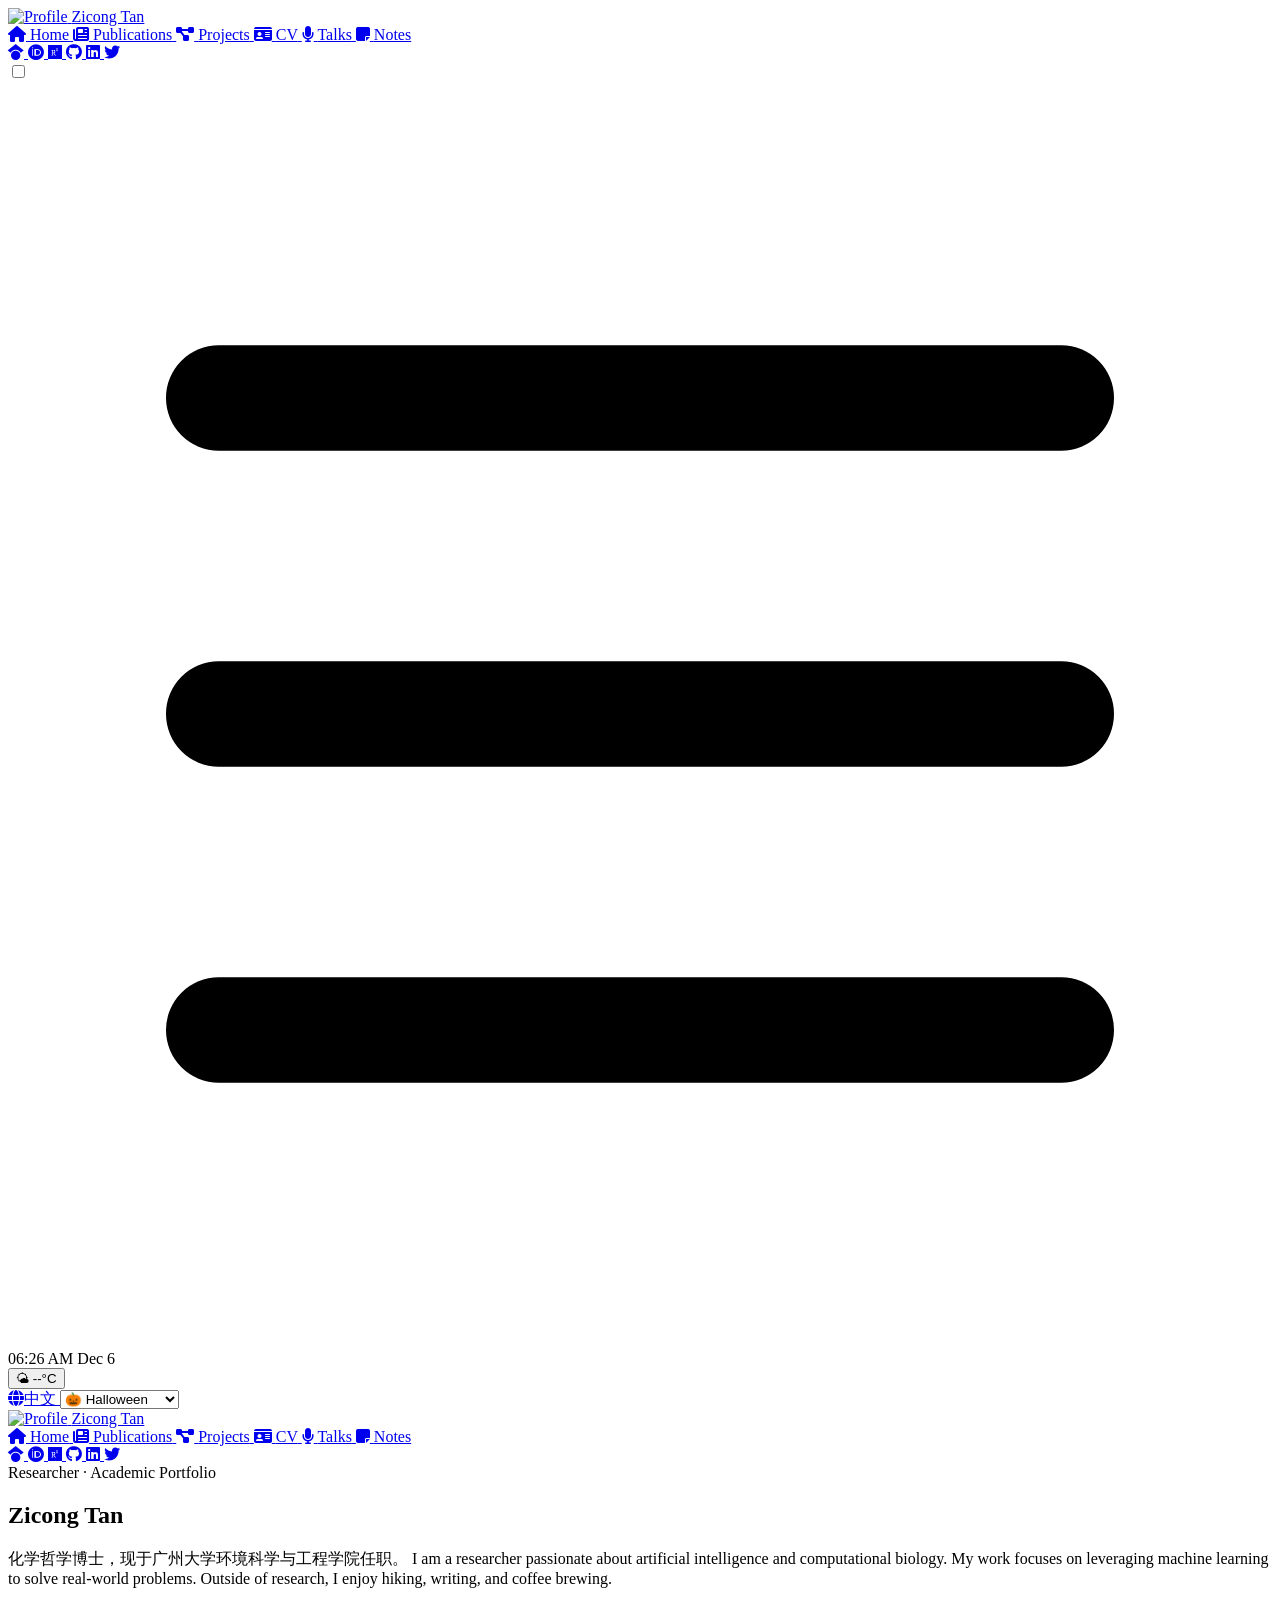
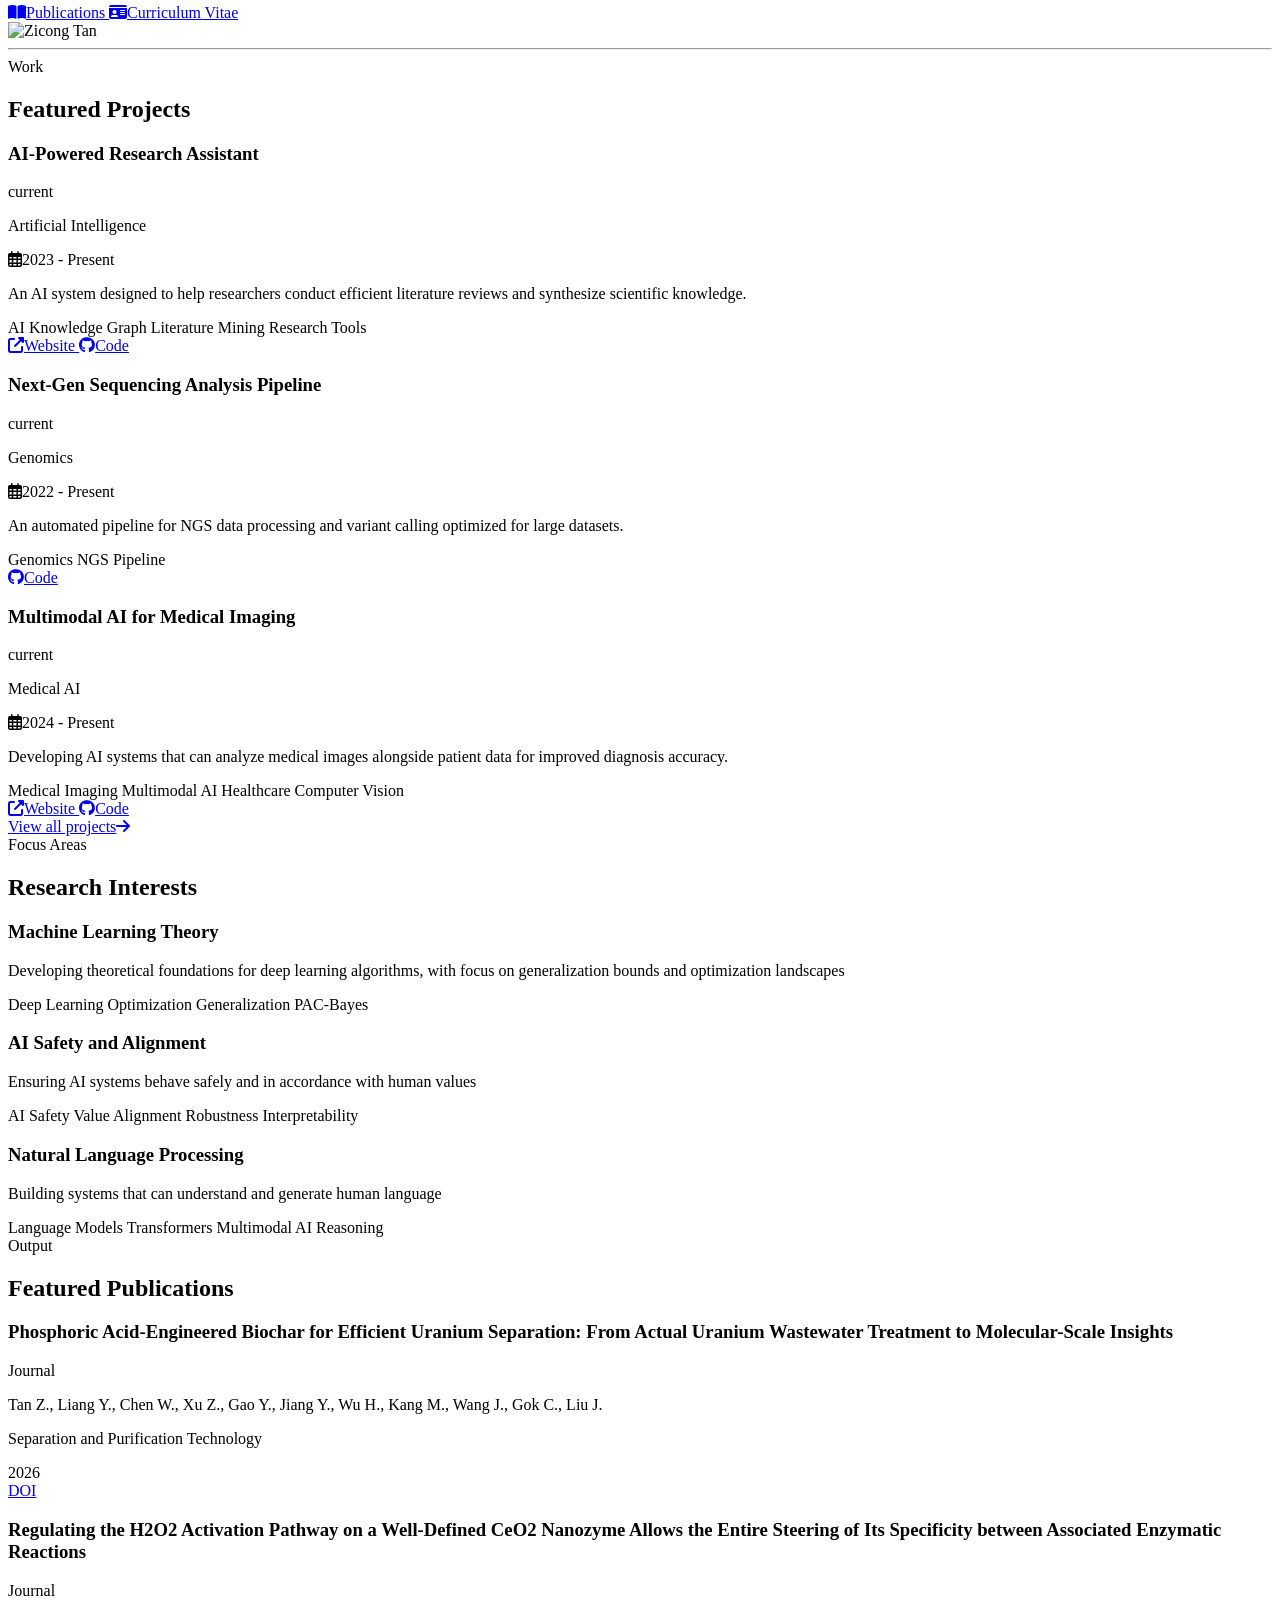
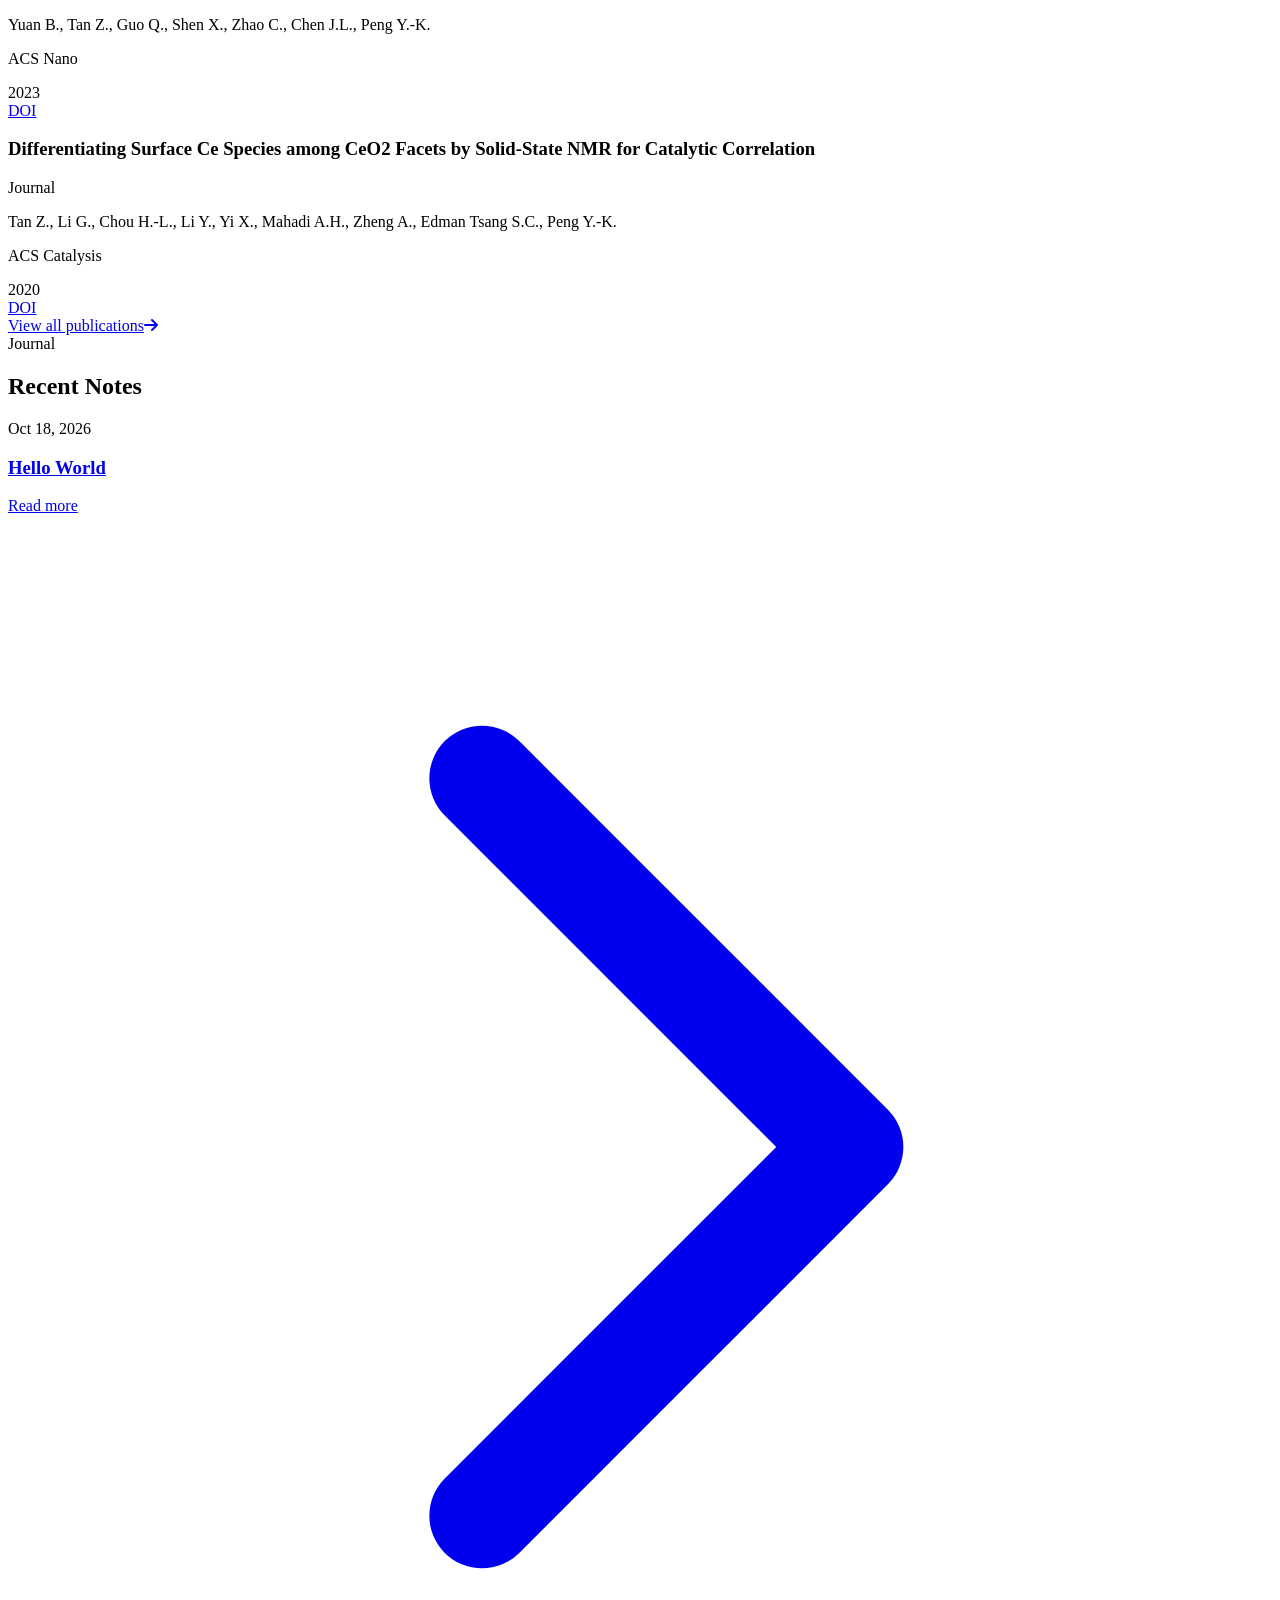
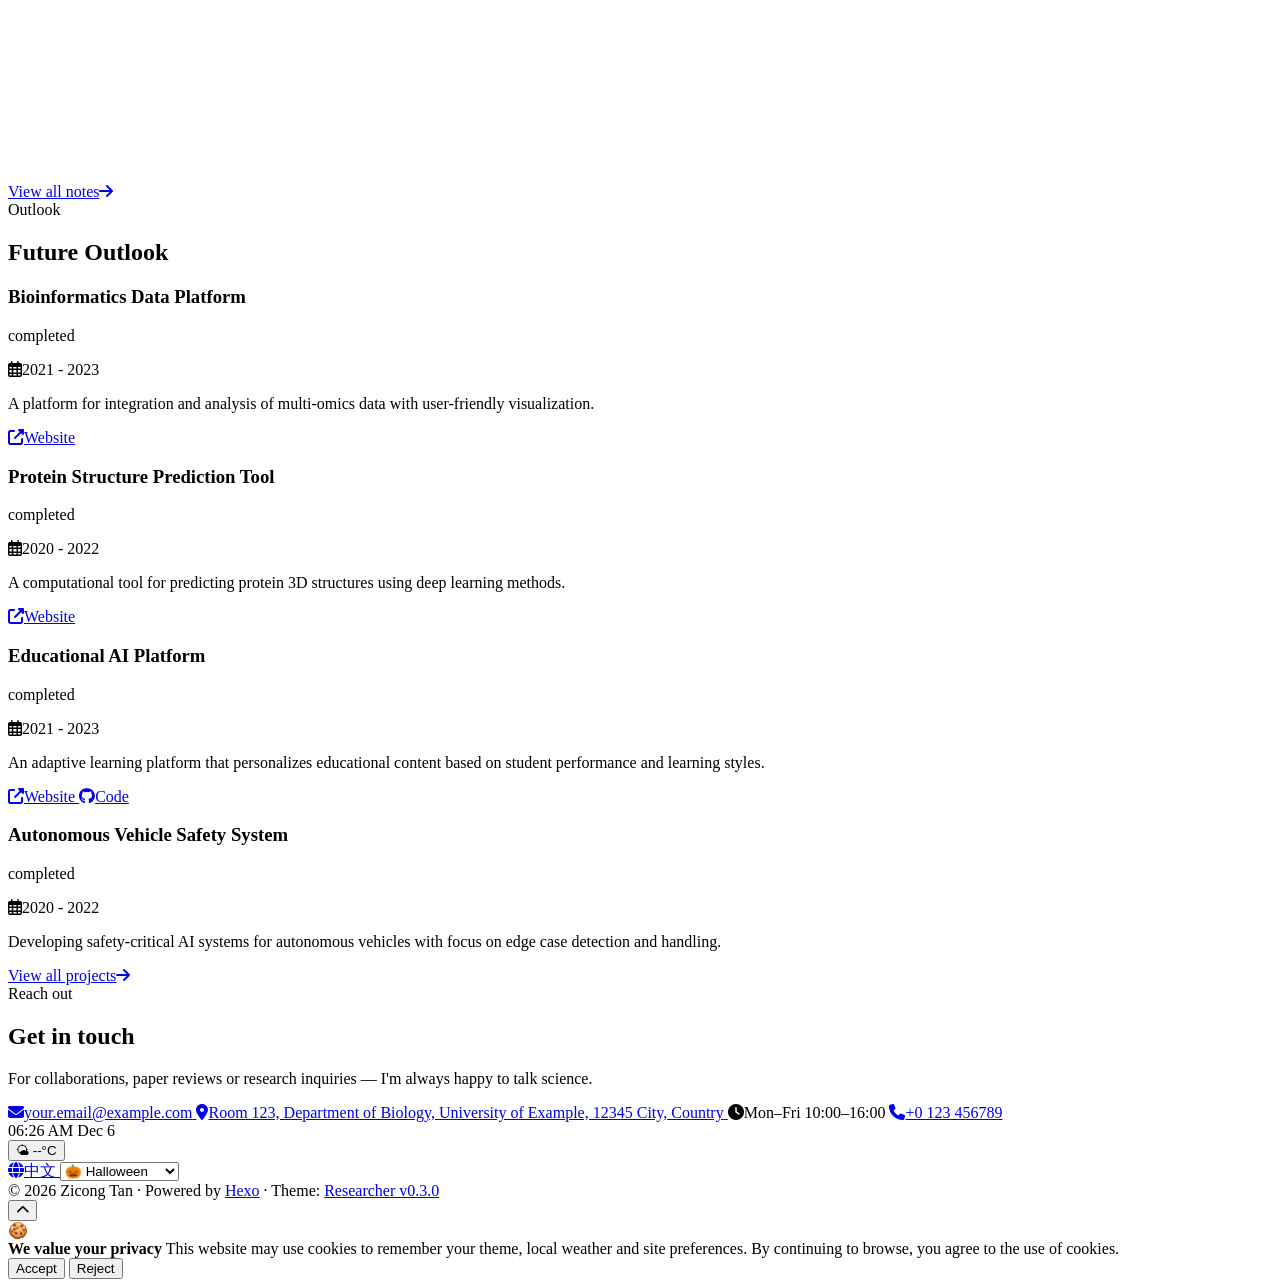
==== index.html @ a36e0a10 "Site updated: 2026-10-20 14:14:13" ====
<!DOCTYPE html>
<html lang="en" data-theme="light">
<head>
  <script>document.documentElement.classList.add('js');</script>
<!-- Meta tags -->
<meta charset="utf-8">
<meta name="viewport" content="width=device-width, initial-scale=1">


<title>Hexo</title>
<meta name="description" content="">
<meta name="keywords" content="">
<meta name="author" content="Zicong Tan">

<!-- Favicon -->
<link rel="icon" type="image/x-icon" href="/tanzicong/images/favicon.ico">

<!-- Open Graph tags -->
<meta property="og:title" content="Hexo">
<meta property="og:description" content="">
<meta property="og:type" content="website">
<meta property="og:url" content="https://tzChemist.github.io/tanzicong/tanzicong/index.html">

<!-- Twitter Card tags -->
<meta name="twitter:card" content="summary">
<meta name="twitter:title" content="Hexo">
<meta name="twitter:description" content="">

<!-- Fonts -->
<link rel="preconnect" href="https://fonts.googleapis.com">
<link rel="preconnect" href="https://fonts.gstatic.com" crossorigin>
<link rel="stylesheet" href="https://fonts.googleapis.com/css2?family=Inter:wght@400;500;540;560;600;620;700&family=Source+Serif+4:opsz,wght@8..60,400;8..60,600&family=JetBrains+Mono:wght@400;500&display=swap">

<!-- Academicons -->
<link rel="stylesheet" href="https://cdn.jsdelivr.net/gh/jpswalsh/academicons@1/css/academicons.min.css">

<!-- Tailwind CSS + Design System -->
<link rel="stylesheet" href="/tanzicong/css/style.css">
<link rel="stylesheet" href="/tanzicong/css/design.css">

<!-- Theme Change Script -->
<script src="https://cdn.jsdelivr.net/npm/theme-change@2.0.2/index.js"></script>

<!-- Typed -->
<script src="https://cdn.jsdelivr.net/npm/typed.js@2.0.12"></script>

<!-- Font Awesome -->
<link rel="stylesheet" href="https://cdnjs.cloudflare.com/ajax/libs/font-awesome/6.5.1/css/all.min.css">

<meta name="generator" content="Hexo 7.3.0"></head>
<body class="min-h-screen flex flex-col">

  <!-- Sidebar for Desktop (own full-height column, left) -->
  <aside class="rc-sidebar hidden lg:flex fixed left-0 top-0 h-screen w-80 z-40 flex-col overflow-y-auto">
    <div class="relative h-full">
      
<div class="flex flex-col h-full">
  <!-- Profile -->
  <div class="p-6 pb-5">
    <a href="/tanzicong/" class="flex items-center gap-4 no-underline group">
      <span class="rc-avatar-ring" style="--rc-av-size: 4.25rem;">
        <img src="/tanzicong/images/avatar.jpg" alt="Profile" class="rc-avatar" />
      </span>
      <span class="min-w-0">
        <span class="block rc-author-name text-base-content truncate group-hover:text-[color-mix(in_oklab,var(--rc-accent)_80%,transparent)] transition-colors">Zicong Tan</span>
        
      </span>
    </a>
  </div>

  <!-- Menu -->
  <nav class="px-4 py-3 space-y-0.5 flex-grow overflow-y-auto">
    
      
        <a href="/tanzicong/" class="rc-sidebar-link">
          <span class="rc-sidebar-icon"><i class="fa-solid fa-house"></i></span>
          <span class="rc-sidebar-text">Home</span>
        </a>
      
        <a href="/tanzicong/publications/" class="rc-sidebar-link">
          <span class="rc-sidebar-icon"><i class="fa-solid fa-newspaper"></i></span>
          <span class="rc-sidebar-text">Publications</span>
        </a>
      
        <a href="/tanzicong/projects/" class="rc-sidebar-link">
          <span class="rc-sidebar-icon"><i class="fa-solid fa-project-diagram"></i></span>
          <span class="rc-sidebar-text">Projects</span>
        </a>
      
        <a href="/tanzicong/cv/" class="rc-sidebar-link">
          <span class="rc-sidebar-icon"><i class="fa-solid fa-id-card"></i></span>
          <span class="rc-sidebar-text">CV</span>
        </a>
      
        <a href="/tanzicong/talks/" class="rc-sidebar-link">
          <span class="rc-sidebar-icon"><i class="fa-solid fa-microphone"></i></span>
          <span class="rc-sidebar-text">Talks</span>
        </a>
      
        <a href="/tanzicong/notes/" class="rc-sidebar-link">
          <span class="rc-sidebar-icon"><i class="fa-solid fa-sticky-note"></i></span>
          <span class="rc-sidebar-text">Notes</span>
        </a>
      
    
  </nav>

  <!-- Social -->
  <div class="p-5 mt-auto border-t" style="border-color: color-mix(in oklab, var(--rc-line) 70%, transparent);">
    <div class="flex justify-center items-center gap-2">
      
        <a href="https://scholar.google.com/citations?user=YOUR_ID" class="rc-social" target="_blank" rel="noopener noreferrer" title="Google Scholar">
          <i class="fa-brands fa-google-scholar text-xl block"></i>
        </a>
      
      
        <a href="https://orcid.org/YOUR_ID" class="rc-social" target="_blank" rel="noopener noreferrer" title="ORCID">
          <i class="fa-brands fa-orcid text-xl block"></i>
        </a>
      
      
        <a href="https://www.researchgate.net/profile/YOUR_ID" class="rc-social" target="_blank" rel="noopener noreferrer" title="ResearchGate">
          <i class="fa-brands fa-researchgate text-xl block"></i>
        </a>
      
      
        <a href="https://github.com/YOUR_ID" class="rc-social" target="_blank" rel="noopener noreferrer" title="GitHub">
          <i class="fa-brands fa-github text-xl block"></i>
        </a>
      
      
        <a href="https://linkedin.com/in/YOUR_ID" class="rc-social" target="_blank" rel="noopener noreferrer" title="LinkedIn">
          <i class="fa-brands fa-linkedin text-xl block"></i>
        </a>
      
      
        <a href="https://twitter.com/YOUR_ID" class="rc-social" target="_blank" rel="noopener noreferrer" title="Twitter">
          <i class="fa-brands fa-twitter text-xl block"></i>
        </a>
      
    </div>
  </div>
</div>

    </div>

    
  


  </aside>

  <!-- Drawer for Mobile -->
  <div class="drawer lg:hidden">
    <input id="my-drawer" type="checkbox" class="drawer-toggle" />
    <div class="drawer-content flex flex-col">
      <!-- Mobile navbar -->
      <div class="rc-nav w-full navbar fixed top-0 left-0 right-0 z-40">
        <label for="my-drawer" class="rc-nav-icon" aria-label="Toggle menu">
          <svg xmlns="http://www.w3.org/2000/svg" class="h-6 w-6" fill="none"
               viewBox="0 0 24 24" stroke="currentColor">
            <path stroke-linecap="round" stroke-linejoin="round"
                  stroke-width="2" d="M4 6h16M4 12h16M4 18h16" />
          </svg>
        </label>
        <div class="flex-1 flex items-center px-3">
          <div class="rc-nav-widget">
  <!-- Live clock (computer time) -->
  <div class="rc-widget-clock" title="Local time">
    <span class="rc-widget-time rc-time">--:--</span>
    <span class="rc-widget-date rc-date">---</span>
  </div>

  <!-- Weather chip (click to set a city) -->
  <div class="rc-weather-wrap">
    <button class="rc-weather" type="button" title="Weather — click to set location">
      <span class="rc-weather-icon rc-w-icon">🌤</span>
      <span class="rc-weather-temp rc-w-temp">--°C</span>
      <span class="rc-weather-city rc-w-city">--</span>
    </button>

    <div class="rc-widget-pop" hidden>
      <input class="rc-input rc-city-input" placeholder="City (e.g. Berlin)" />
      <div class="rc-widget-pop-actions">
        <button class="rc-btn rc-btn-accent rc-btn-sm rc-city-go" type="button">Set</button>
        <button class="rc-btn rc-btn-ghost rc-btn-sm rc-city-auto" type="button">Auto</button>
      </div>
    </div>
  </div>
</div>

        </div>
        <div class="flex-none flex items-center gap-2">
          
<a href="/tanzicong/zh-CN/" data-no-swup class="rc-btn rc-btn-outline rc-btn-sm rc-lang-switch" style="background:var(--rc-bg);white-space:nowrap;" title="切换到中文" aria-label="切换到中文">
  <i class="fas fa-globe"></i>中文
</a>

          

<select class="rc-select rc-select-sm" data-choose-theme>
  
    <option 
      value="light" 
      
    >
      🌞 Light
    </option>
  
    <option 
      value="dark" 
      
    >
      🌙 Dark
    </option>
  
    <option 
      value="cupcake" 
      
    >
      🧁 Cupcake
    </option>
  
    <option 
      value="bumblebee" 
      
    >
      🐝 Bumblebee
    </option>
  
    <option 
      value="emerald" 
      
    >
      💚 Emerald
    </option>
  
    <option 
      value="corporate" 
      
    >
      🏢 Corporate
    </option>
  
    <option 
      value="synthwave" 
      
    >
      🕹️ Synthwave
    </option>
  
    <option 
      value="retro" 
      
    >
      🎞️ Retro
    </option>
  
    <option 
      value="cyberpunk" 
      
    >
      🤖 Cyberpunk
    </option>
  
    <option 
      value="valentine" 
      
    >
      ❤️ Valentine
    </option>
  
    <option 
      value="halloween" 
      selected
    >
      🎃 Halloween
    </option>
  
    <option 
      value="garden" 
      
    >
      🌻 Garden
    </option>
  
    <option 
      value="forest" 
      
    >
      🌲 Forest
    </option>
  
    <option 
      value="aqua" 
      
    >
      💧 Aqua
    </option>
  
    <option 
      value="lofi" 
      
    >
      🎧 Lofi
    </option>
  
    <option 
      value="pastel" 
      
    >
      🎨 Pastel
    </option>
  
    <option 
      value="fantasy" 
      
    >
      🧚 Fantasy
    </option>
  
    <option 
      value="wireframe" 
      
    >
      🖼️ Wireframe
    </option>
  
    <option 
      value="black" 
      
    >
      ⚫ Black
    </option>
  
    <option 
      value="luxury" 
      
    >
      💎 Luxury
    </option>
  
    <option 
      value="dracula" 
      
    >
      🧛 Dracula
    </option>
  
    <option 
      value="cmyk" 
      
    >
      🎨 Cmyk
    </option>
  
    <option 
      value="autumn" 
      
    >
      🍂 Autumn
    </option>
  
    <option 
      value="business" 
      
    >
      💼 Business
    </option>
  
    <option 
      value="acid" 
      
    >
      🧪 Acid
    </option>
  
    <option 
      value="lemonade" 
      
    >
      🍋 Lemonade
    </option>
  
    <option 
      value="night" 
      
    >
      🌃 Night
    </option>
  
    <option 
      value="coffee" 
      
    >
      ☕ Coffee
    </option>
  
    <option 
      value="winter" 
      
    >
      ❄️ Winter
    </option>
  
    <option 
      value="dim" 
      
    >
      💡 Dim
    </option>
  
    <option 
      value="nord" 
      
    >
      ❄️ Nord
    </option>
  
    <option 
      value="sunset" 
      
    >
      🌅 Sunset
    </option>
  
    <option 
      value="caramellatte" 
      
    >
      🥛 Caramellatte
    </option>
  
    <option 
      value="abyss" 
      
    >
      🌌 Abyss
    </option>
  
    <option 
      value="silk" 
      
    >
      🧵 Silk
    </option>
  
</select>


        </div>
      </div>
    </div>

    <!-- Sidebar drawer panel for mobile -->
    <div class="drawer-side z-60">
      <label for="my-drawer" class="drawer-overlay"></label>
      <aside class="rc-sidebar w-80 min-h-full overflow-y-auto">
        <div class="relative h-full">
          
<div class="flex flex-col h-full">
  <!-- Profile -->
  <div class="p-6 pb-5">
    <a href="/tanzicong/" class="flex items-center gap-4 no-underline group">
      <span class="rc-avatar-ring" style="--rc-av-size: 4.25rem;">
        <img src="/tanzicong/images/avatar.jpg" alt="Profile" class="rc-avatar" />
      </span>
      <span class="min-w-0">
        <span class="block rc-author-name text-base-content truncate group-hover:text-[color-mix(in_oklab,var(--rc-accent)_80%,transparent)] transition-colors">Zicong Tan</span>
        
      </span>
    </a>
  </div>

  <!-- Menu -->
  <nav class="px-4 py-3 space-y-0.5 flex-grow overflow-y-auto">
    
      
        <a href="/tanzicong/" class="rc-sidebar-link">
          <span class="rc-sidebar-icon"><i class="fa-solid fa-house"></i></span>
          <span class="rc-sidebar-text">Home</span>
        </a>
      
        <a href="/tanzicong/publications/" class="rc-sidebar-link">
          <span class="rc-sidebar-icon"><i class="fa-solid fa-newspaper"></i></span>
          <span class="rc-sidebar-text">Publications</span>
        </a>
      
        <a href="/tanzicong/projects/" class="rc-sidebar-link">
          <span class="rc-sidebar-icon"><i class="fa-solid fa-project-diagram"></i></span>
          <span class="rc-sidebar-text">Projects</span>
        </a>
      
        <a href="/tanzicong/cv/" class="rc-sidebar-link">
          <span class="rc-sidebar-icon"><i class="fa-solid fa-id-card"></i></span>
          <span class="rc-sidebar-text">CV</span>
        </a>
      
        <a href="/tanzicong/talks/" class="rc-sidebar-link">
          <span class="rc-sidebar-icon"><i class="fa-solid fa-microphone"></i></span>
          <span class="rc-sidebar-text">Talks</span>
        </a>
      
        <a href="/tanzicong/notes/" class="rc-sidebar-link">
          <span class="rc-sidebar-icon"><i class="fa-solid fa-sticky-note"></i></span>
          <span class="rc-sidebar-text">Notes</span>
        </a>
      
    
  </nav>

  <!-- Social -->
  <div class="p-5 mt-auto border-t" style="border-color: color-mix(in oklab, var(--rc-line) 70%, transparent);">
    <div class="flex justify-center items-center gap-2">
      
        <a href="https://scholar.google.com/citations?user=YOUR_ID" class="rc-social" target="_blank" rel="noopener noreferrer" title="Google Scholar">
          <i class="fa-brands fa-google-scholar text-xl block"></i>
        </a>
      
      
        <a href="https://orcid.org/YOUR_ID" class="rc-social" target="_blank" rel="noopener noreferrer" title="ORCID">
          <i class="fa-brands fa-orcid text-xl block"></i>
        </a>
      
      
        <a href="https://www.researchgate.net/profile/YOUR_ID" class="rc-social" target="_blank" rel="noopener noreferrer" title="ResearchGate">
          <i class="fa-brands fa-researchgate text-xl block"></i>
        </a>
      
      
        <a href="https://github.com/YOUR_ID" class="rc-social" target="_blank" rel="noopener noreferrer" title="GitHub">
          <i class="fa-brands fa-github text-xl block"></i>
        </a>
      
      
        <a href="https://linkedin.com/in/YOUR_ID" class="rc-social" target="_blank" rel="noopener noreferrer" title="LinkedIn">
          <i class="fa-brands fa-linkedin text-xl block"></i>
        </a>
      
      
        <a href="https://twitter.com/YOUR_ID" class="rc-social" target="_blank" rel="noopener noreferrer" title="Twitter">
          <i class="fa-brands fa-twitter text-xl block"></i>
        </a>
      
    </div>
  </div>
</div>

        </div>
      </aside>
    </div>
  </div>

  <!-- Content area for Desktop (whole-body partial swapping via Swup) -->
  <div id="swup" class="lg:ml-80 pt-20 px-4 lg:px-10 pb-8 flex-1 min-h-0">
    

<!-- ============ Hero ============ -->
<section class="rc-hero rc-section">
  <div class="rc-orb rc-orb-a"></div>
  <div class="rc-orb rc-orb-b"></div>
  <div class="relative grid lg:grid-cols-[1.15fr_auto] gap-12 items-center">
    <div class="relative">
      <span class="rc-hero-badge mb-6"><span class="pulse-dot"></span>Researcher · Academic Portfolio</span>
      <h1 class="rc-hero-title rc-author-name rc-serif font-bold">Zicong Tan</h1>
      
      
        <p class="mt-6 max-w-xl text-base-content/70 leading-relaxed text-[1.05rem]">化学哲学博士，现于广州大学环境科学与工程学院任职。 I am a researcher passionate about artificial intelligence and computational biology. My work focuses on leveraging machine learning to solve real-world problems. Outside of research, I enjoy hiking, writing, and coffee brewing.</p>
      
      <div class="mt-8 flex flex-wrap items-center gap-3">
        <a href="/tanzicong/publications" class="rc-btn rc-btn-accent">
          <i class="fas fa-book-open"></i>Publications
        </a>
        <a href="/tanzicong/cv/" class="rc-btn rc-btn-outline">
          <i class="fas fa-id-card"></i>Curriculum Vitae
        </a>
      </div>
    </div>

    <div class="hidden lg:block">
      <div style="animation: rc-float 7s ease-in-out infinite;">
        <span class="rc-avatar-ring block" style="--rc-av-size: 14rem;">
          <img src="/tanzicong/images/avatar.jpg" alt="Zicong Tan" class="rc-avatar" />
        </span>
      </div>
    </div>
  </div>
</section>

<div class="rc-section"><hr class="rc-divider" /></div>

<!-- ============ Featured Projects (full-width, Publications-style) ============ -->

<section class="rc-section rc-reveal">
  <div class="rc-section-head">
    <span class="rc-kicker">Work</span>
    <h2 class="rc-section-title text-base-content">Featured Projects</h2>
  </div>

  <div class="space-y-4">
    
      <div class="rc-card rc-focus">
        <div class="rc-card-body">
          <div class="flex flex-col sm:flex-row sm:items-start sm:justify-between gap-3">
            <div class="min-w-0">
              <div class="flex flex-wrap items-center gap-2">
                <h3 class="rc-serif text-lg font-bold leading-snug">AI-Powered Research Assistant</h3>
                <span class="rc-badge">current</span>
              </div>
              <p class="text-sm rc-muted mt-1">Artificial Intelligence</p>
              
                <p class="flex items-center gap-2 text-sm rc-muted mt-1.5">
                  <i class="far fa-calendar-alt"></i>2023 - Present
                </p>
              
              
                <p class="mt-2.5 text-sm text-base-content/80 leading-relaxed">An AI system designed to help researchers conduct efficient literature reviews and synthesize scientific knowledge.</p>
              
              
                <div class="flex flex-wrap gap-1.5 mt-3">
                  
                    <span class="rc-tag">AI</span>
                  
                    <span class="rc-tag">Knowledge Graph</span>
                  
                    <span class="rc-tag">Literature Mining</span>
                  
                    <span class="rc-tag">Research Tools</span>
                  
                </div>
              
            </div>
          </div>
          <div class="flex flex-wrap gap-2.5 mt-4">
            
              <a href="https://research-assistant.ai" class="rc-btn rc-btn-accent rc-btn-sm" target="_blank" rel="noopener noreferrer">
                <i class="fas fa-external-link-alt"></i>Website
              </a>
            
            
              <a href="https://github.com/username/ai-research-assistant" class="rc-btn rc-btn-outline rc-btn-sm" target="_blank" rel="noopener noreferrer">
                <i class="fa-brands fa-github"></i>Code
              </a>
            
          </div>
        </div>
      </div>
    
      <div class="rc-card rc-focus">
        <div class="rc-card-body">
          <div class="flex flex-col sm:flex-row sm:items-start sm:justify-between gap-3">
            <div class="min-w-0">
              <div class="flex flex-wrap items-center gap-2">
                <h3 class="rc-serif text-lg font-bold leading-snug">Next-Gen Sequencing Analysis Pipeline</h3>
                <span class="rc-badge">current</span>
              </div>
              <p class="text-sm rc-muted mt-1">Genomics</p>
              
                <p class="flex items-center gap-2 text-sm rc-muted mt-1.5">
                  <i class="far fa-calendar-alt"></i>2022 - Present
                </p>
              
              
                <p class="mt-2.5 text-sm text-base-content/80 leading-relaxed">An automated pipeline for NGS data processing and variant calling optimized for large datasets.</p>
              
              
                <div class="flex flex-wrap gap-1.5 mt-3">
                  
                    <span class="rc-tag">Genomics</span>
                  
                    <span class="rc-tag">NGS</span>
                  
                    <span class="rc-tag">Pipeline</span>
                  
                </div>
              
            </div>
          </div>
          <div class="flex flex-wrap gap-2.5 mt-4">
            
            
              <a href="https://github.com/username/ngs-pipeline" class="rc-btn rc-btn-outline rc-btn-sm" target="_blank" rel="noopener noreferrer">
                <i class="fa-brands fa-github"></i>Code
              </a>
            
          </div>
        </div>
      </div>
    
      <div class="rc-card rc-focus">
        <div class="rc-card-body">
          <div class="flex flex-col sm:flex-row sm:items-start sm:justify-between gap-3">
            <div class="min-w-0">
              <div class="flex flex-wrap items-center gap-2">
                <h3 class="rc-serif text-lg font-bold leading-snug">Multimodal AI for Medical Imaging</h3>
                <span class="rc-badge">current</span>
              </div>
              <p class="text-sm rc-muted mt-1">Medical AI</p>
              
                <p class="flex items-center gap-2 text-sm rc-muted mt-1.5">
                  <i class="far fa-calendar-alt"></i>2024 - Present
                </p>
              
              
                <p class="mt-2.5 text-sm text-base-content/80 leading-relaxed">Developing AI systems that can analyze medical images alongside patient data for improved diagnosis accuracy.</p>
              
              
                <div class="flex flex-wrap gap-1.5 mt-3">
                  
                    <span class="rc-tag">Medical Imaging</span>
                  
                    <span class="rc-tag">Multimodal AI</span>
                  
                    <span class="rc-tag">Healthcare</span>
                  
                    <span class="rc-tag">Computer Vision</span>
                  
                </div>
              
            </div>
          </div>
          <div class="flex flex-wrap gap-2.5 mt-4">
            
              <a href="https://medai.stanford.edu" class="rc-btn rc-btn-accent rc-btn-sm" target="_blank" rel="noopener noreferrer">
                <i class="fas fa-external-link-alt"></i>Website
              </a>
            
            
              <a href="https://github.com/stanford-medai/multimodal-diagnosis" class="rc-btn rc-btn-outline rc-btn-sm" target="_blank" rel="noopener noreferrer">
                <i class="fa-brands fa-github"></i>Code
              </a>
            
          </div>
        </div>
      </div>
    
  </div>

  <div class="mt-8">
    <a href="/tanzicong/projects" class="rc-btn rc-btn-ghost">View all projects<i class="fas fa-arrow-right text-sm"></i></a>
  </div>
</section>


<!-- ============ Research Interests ============ -->

<section class="rc-section rc-reveal">
  <div class="rc-section-head">
    <span class="rc-kicker">Focus Areas</span>
    <h2 class="rc-section-title text-base-content">Research Interests</h2>
  </div>

  <div class="grid grid-cols-1 md:grid-cols-2 lg:grid-cols-3 gap-6">
    
      <div class="rc-card rc-focus">
        <div class="rc-card-body">
          <h3 class="rc-serif text-lg font-bold">Machine Learning Theory</h3>
          
            <p class="rc-muted text-sm mt-2">Developing theoretical foundations for deep learning algorithms, with focus on generalization bounds and optimization landscapes</p>
          
          
            <div class="flex flex-wrap gap-1.5 mt-4">
              
                <span class="rc-tag">Deep Learning</span>
              
                <span class="rc-tag">Optimization</span>
              
                <span class="rc-tag">Generalization</span>
              
                <span class="rc-tag">PAC-Bayes</span>
              
            </div>
          
        </div>
      </div>
    
      <div class="rc-card rc-focus">
        <div class="rc-card-body">
          <h3 class="rc-serif text-lg font-bold">AI Safety and Alignment</h3>
          
            <p class="rc-muted text-sm mt-2">Ensuring AI systems behave safely and in accordance with human values</p>
          
          
            <div class="flex flex-wrap gap-1.5 mt-4">
              
                <span class="rc-tag">AI Safety</span>
              
                <span class="rc-tag">Value Alignment</span>
              
                <span class="rc-tag">Robustness</span>
              
                <span class="rc-tag">Interpretability</span>
              
            </div>
          
        </div>
      </div>
    
      <div class="rc-card rc-focus">
        <div class="rc-card-body">
          <h3 class="rc-serif text-lg font-bold">Natural Language Processing</h3>
          
            <p class="rc-muted text-sm mt-2">Building systems that can understand and generate human language</p>
          
          
            <div class="flex flex-wrap gap-1.5 mt-4">
              
                <span class="rc-tag">Language Models</span>
              
                <span class="rc-tag">Transformers</span>
              
                <span class="rc-tag">Multimodal AI</span>
              
                <span class="rc-tag">Reasoning</span>
              
            </div>
          
        </div>
      </div>
    
  </div>
</section>


<!-- ============ Featured Publications ============ -->
<section class="rc-section rc-reveal">
  <div class="rc-section-head">
    <span class="rc-kicker">Output</span>
    <h2 class="rc-section-title text-base-content">Featured Publications</h2>
  </div>

  <div class="space-y-4">
    
      <div class="rc-card rc-focus">
        <div class="rc-card-body">
          <div class="flex flex-col sm:flex-row sm:items-start sm:justify-between gap-3">
            <div class="min-w-0">
              <div class="flex flex-wrap items-center gap-2">
                <h3 class="rc-serif text-lg font-bold leading-snug">Phosphoric Acid-Engineered Biochar for Efficient Uranium Separation: From Actual Uranium Wastewater Treatment to Molecular-Scale Insights</h3>
                <span class="rc-badge">Journal</span>
              </div>
              <p class="text-sm mt-1.5">Tan Z., Liang Y., Chen W., Xu Z., Gao Y., Jiang Y., Wu H., Kang M., Wang J., Gok C., Liu J.</p>
              <p class="italic text-sm rc-muted mt-0.5">Separation and Purification Technology</p>
            </div>
            <div class="flex items-center gap-2 flex-shrink-0">
              <span class="rc-badge rc-badge-neutral">2026</span>
            </div>
          </div>
          <div class="flex flex-wrap gap-2.5 mt-4">
            
              <a href="https://doi.org/10.1016/j.seppur.2026.139258" class="rc-btn rc-btn-accent rc-btn-sm" target="_blank" rel="noopener noreferrer">
                <i class="ai ai-doi"></i>DOI
              </a>
            
            
          </div>
        </div>
      </div>
    
      <div class="rc-card rc-focus">
        <div class="rc-card-body">
          <div class="flex flex-col sm:flex-row sm:items-start sm:justify-between gap-3">
            <div class="min-w-0">
              <div class="flex flex-wrap items-center gap-2">
                <h3 class="rc-serif text-lg font-bold leading-snug">Regulating the H2O2 Activation Pathway on a Well-Defined CeO2 Nanozyme Allows the Entire Steering of Its Specificity between Associated Enzymatic Reactions</h3>
                <span class="rc-badge">Journal</span>
              </div>
              <p class="text-sm mt-1.5">Yuan B., Tan Z., Guo Q., Shen X., Zhao C., Chen J.L., Peng Y.-K.</p>
              <p class="italic text-sm rc-muted mt-0.5">ACS Nano</p>
            </div>
            <div class="flex items-center gap-2 flex-shrink-0">
              <span class="rc-badge rc-badge-neutral">2023</span>
            </div>
          </div>
          <div class="flex flex-wrap gap-2.5 mt-4">
            
              <a href="https://doi.org/10.1021/acsnano.3c05409" class="rc-btn rc-btn-accent rc-btn-sm" target="_blank" rel="noopener noreferrer">
                <i class="ai ai-doi"></i>DOI
              </a>
            
            
          </div>
        </div>
      </div>
    
      <div class="rc-card rc-focus">
        <div class="rc-card-body">
          <div class="flex flex-col sm:flex-row sm:items-start sm:justify-between gap-3">
            <div class="min-w-0">
              <div class="flex flex-wrap items-center gap-2">
                <h3 class="rc-serif text-lg font-bold leading-snug">Differentiating Surface Ce Species among CeO2 Facets by Solid-State NMR for Catalytic Correlation</h3>
                <span class="rc-badge">Journal</span>
              </div>
              <p class="text-sm mt-1.5">Tan Z., Li G., Chou H.-L., Li Y., Yi X., Mahadi A.H., Zheng A., Edman Tsang S.C., Peng Y.-K.</p>
              <p class="italic text-sm rc-muted mt-0.5">ACS Catalysis</p>
            </div>
            <div class="flex items-center gap-2 flex-shrink-0">
              <span class="rc-badge rc-badge-neutral">2020</span>
            </div>
          </div>
          <div class="flex flex-wrap gap-2.5 mt-4">
            
              <a href="https://doi.org/10.1021/acscatal.0c00014" class="rc-btn rc-btn-accent rc-btn-sm" target="_blank" rel="noopener noreferrer">
                <i class="ai ai-doi"></i>DOI
              </a>
            
            
          </div>
        </div>
      </div>
    
  </div>

  <div class="mt-8">
    <a href="/tanzicong/publications" class="rc-btn rc-btn-ghost">View all publications<i class="fas fa-arrow-right text-sm"></i></a>
  </div>
</section>


<!-- ============ Recent Notes ============ -->
<section class="rc-section rc-reveal">
  <div class="rc-section-head">
    <span class="rc-kicker">Journal</span>
    <h2 class="rc-section-title text-base-content">Recent Notes</h2>
  </div>

  <div class="grid grid-cols-1 md:grid-cols-2 lg:grid-cols-3 gap-6">
    
      <article class="rc-card rc-focus flex flex-col">
        <div class="rc-card-body flex flex-col h-full">
          <div class="mb-4">
            <div class="flex items-center justify-between gap-2">
              <time class="text-xs rc-muted">Oct 18, 2026</time>
              
            </div>
            <h3 class="rc-serif text-lg font-bold leading-snug mt-2.5 mb-0">
              <a href="/tanzicong/2026/10/18/hello-world/" class="hover:text-primary no-underline transition-colors duration-200">
                Hello World
              </a>
            </h3>
          </div>

          
            <div class="flex-1"></div>
          

          

          <div class="pt-4 mt-auto">
            <a href="/tanzicong/2026/10/18/hello-world/" class="rc-btn-link">
              Read more
              <svg xmlns="http://www.w3.org/2000/svg" class="h-4 w-4" fill="none" viewBox="0 0 24 24" stroke="currentColor">
                <path stroke-linecap="round" stroke-linejoin="round" stroke-width="2" d="M9 5l7 7-7 7" />
              </svg>
            </a>
          </div>
        </div>
      </article>
    
  </div>

  <div class="mt-8">
    <a href="/tanzicong/notes" class="rc-btn rc-btn-ghost">View all notes<i class="fas fa-arrow-right text-sm"></i></a>
  </div>
</section>

<!-- ============ Future Outlook (original featured-projects grid) ============ -->

<section class="rc-section rc-reveal">
  <div class="rc-section-head">
    <span class="rc-kicker">Outlook</span>
    <h2 class="rc-section-title text-base-content">Future Outlook</h2>
  </div>

  <div class="grid grid-cols-1 md:grid-cols-2 gap-6">
    
      <div class="rc-card rc-focus">
        <div class="rc-card-body">
          <div class="flex flex-wrap items-center gap-2">
            <h3 class="rc-serif text-lg font-bold leading-snug">Bioinformatics Data Platform</h3>
            <span class="rc-badge rc-badge-neutral">completed</span>
          </div>
          
            <p class="flex items-center gap-2 text-sm rc-muted mt-2">
              <i class="far fa-calendar-alt"></i>2021 - 2023
            </p>
          
          
            <p class="mt-3 text-sm text-base-content/80">A platform for integration and analysis of multi-omics data with user-friendly visualization.</p>
          
          <div class="flex flex-wrap gap-2.5 mt-5">
            
              <a href="https://bioinfo-platform.org" class="rc-btn rc-btn-outline rc-btn-sm" target="_blank" rel="noopener noreferrer">
                <i class="fas fa-external-link-alt"></i>Website
              </a>
            
            
          </div>
        </div>
      </div>
    
      <div class="rc-card rc-focus">
        <div class="rc-card-body">
          <div class="flex flex-wrap items-center gap-2">
            <h3 class="rc-serif text-lg font-bold leading-snug">Protein Structure Prediction Tool</h3>
            <span class="rc-badge rc-badge-neutral">completed</span>
          </div>
          
            <p class="flex items-center gap-2 text-sm rc-muted mt-2">
              <i class="far fa-calendar-alt"></i>2020 - 2022
            </p>
          
          
            <p class="mt-3 text-sm text-base-content/80">A computational tool for predicting protein 3D structures using deep learning methods.</p>
          
          <div class="flex flex-wrap gap-2.5 mt-5">
            
              <a href="https://proteinpredictor.org" class="rc-btn rc-btn-outline rc-btn-sm" target="_blank" rel="noopener noreferrer">
                <i class="fas fa-external-link-alt"></i>Website
              </a>
            
            
          </div>
        </div>
      </div>
    
      <div class="rc-card rc-focus">
        <div class="rc-card-body">
          <div class="flex flex-wrap items-center gap-2">
            <h3 class="rc-serif text-lg font-bold leading-snug">Educational AI Platform</h3>
            <span class="rc-badge rc-badge-neutral">completed</span>
          </div>
          
            <p class="flex items-center gap-2 text-sm rc-muted mt-2">
              <i class="far fa-calendar-alt"></i>2021 - 2023
            </p>
          
          
            <p class="mt-3 text-sm text-base-content/80">An adaptive learning platform that personalizes educational content based on student performance and learning styles.</p>
          
          <div class="flex flex-wrap gap-2.5 mt-5">
            
              <a href="https://eduai-platform.com" class="rc-btn rc-btn-outline rc-btn-sm" target="_blank" rel="noopener noreferrer">
                <i class="fas fa-external-link-alt"></i>Website
              </a>
            
            
              <a href="https://github.com/eduai/adaptive-platform" class="rc-btn rc-btn-outline rc-btn-sm" target="_blank" rel="noopener noreferrer">
                <i class="fa-brands fa-github"></i>Code
              </a>
            
          </div>
        </div>
      </div>
    
      <div class="rc-card rc-focus">
        <div class="rc-card-body">
          <div class="flex flex-wrap items-center gap-2">
            <h3 class="rc-serif text-lg font-bold leading-snug">Autonomous Vehicle Safety System</h3>
            <span class="rc-badge rc-badge-neutral">completed</span>
          </div>
          
            <p class="flex items-center gap-2 text-sm rc-muted mt-2">
              <i class="far fa-calendar-alt"></i>2020 - 2022
            </p>
          
          
            <p class="mt-3 text-sm text-base-content/80">Developing safety-critical AI systems for autonomous vehicles with focus on edge case detection and handling.</p>
          
          <div class="flex flex-wrap gap-2.5 mt-5">
            
            
          </div>
        </div>
      </div>
    
  </div>

  <div class="mt-8">
    <a href="/tanzicong/projects" class="rc-btn rc-btn-ghost">View all projects<i class="fas fa-arrow-right text-sm"></i></a>
  </div>
</section>


<!-- ============ Contact / Get in touch ============ -->
<section class="rc-section rc-reveal">
  <div class="rc-section-head">
    <span class="rc-kicker">Reach out</span>
    <h2 class="rc-section-title text-base-content">Get in touch</h2>
    <p class="rc-muted mt-3 max-w-2xl">For collaborations, paper reviews or research inquiries — I&#39;m always happy to talk science.</p>
  </div>

  <div class="rc-card rc-card-soft">
    <div class="rc-card-body">
      <div class="rc-contact-row">
        
          <a href="mailto:your.email@example.com" class="rc-contact-item">
            <i class="fas fa-envelope"></i><span>your.email@example.com</span>
          </a>
        
        
          
            <a href="https://maps.app.goo.gl/xxxxxxxxxxx" target="_blank" rel="noopener noreferrer" class="rc-contact-item">
              <i class="fas fa-map-marker-alt"></i><span>Room 123, Department of Biology, University of Example, 12345 City, Country</span>
            </a>
          
        
        
          <span class="rc-contact-item">
            <i class="fas fa-clock"></i><span>Mon–Fri 10:00–16:00</span>
          </span>
        
        
          <a href="tel:+0 123 456789" class="rc-contact-item">
            <i class="fas fa-phone"></i><span>+0 123 456789</span>
          </a>
        
      </div>
    </div>
  </div>
</section>

  </div>

  <!-- Fixed top navbar for desktop (right of the sidebar, above the content only) -->
  <div class="rc-nav hidden lg:flex fixed top-0 left-80 right-0 z-50 h-16 items-center px-4 lg:px-8">
    <div class="flex-1 flex items-center px-2">
      <div class="rc-nav-widget">
  <!-- Live clock (computer time) -->
  <div class="rc-widget-clock" title="Local time">
    <span class="rc-widget-time rc-time">--:--</span>
    <span class="rc-widget-date rc-date">---</span>
  </div>

  <!-- Weather chip (click to set a city) -->
  <div class="rc-weather-wrap">
    <button class="rc-weather" type="button" title="Weather — click to set location">
      <span class="rc-weather-icon rc-w-icon">🌤</span>
      <span class="rc-weather-temp rc-w-temp">--°C</span>
      <span class="rc-weather-city rc-w-city">--</span>
    </button>

    <div class="rc-widget-pop" hidden>
      <input class="rc-input rc-city-input" placeholder="City (e.g. Berlin)" />
      <div class="rc-widget-pop-actions">
        <button class="rc-btn rc-btn-accent rc-btn-sm rc-city-go" type="button">Set</button>
        <button class="rc-btn rc-btn-ghost rc-btn-sm rc-city-auto" type="button">Auto</button>
      </div>
    </div>
  </div>
</div>

    </div>
    <div class="flex-none flex items-center gap-2">
      
<a href="/tanzicong/zh-CN/" data-no-swup class="rc-btn rc-btn-outline rc-btn-sm rc-lang-switch" style="background:var(--rc-bg);white-space:nowrap;" title="切换到中文" aria-label="切换到中文">
  <i class="fas fa-globe"></i>中文
</a>

      

<select class="rc-select rc-select-sm" data-choose-theme>
  
    <option 
      value="light" 
      
    >
      🌞 Light
    </option>
  
    <option 
      value="dark" 
      
    >
      🌙 Dark
    </option>
  
    <option 
      value="cupcake" 
      
    >
      🧁 Cupcake
    </option>
  
    <option 
      value="bumblebee" 
      
    >
      🐝 Bumblebee
    </option>
  
    <option 
      value="emerald" 
      
    >
      💚 Emerald
    </option>
  
    <option 
      value="corporate" 
      
    >
      🏢 Corporate
    </option>
  
    <option 
      value="synthwave" 
      
    >
      🕹️ Synthwave
    </option>
  
    <option 
      value="retro" 
      
    >
      🎞️ Retro
    </option>
  
    <option 
      value="cyberpunk" 
      
    >
      🤖 Cyberpunk
    </option>
  
    <option 
      value="valentine" 
      
    >
      ❤️ Valentine
    </option>
  
    <option 
      value="halloween" 
      selected
    >
      🎃 Halloween
    </option>
  
    <option 
      value="garden" 
      
    >
      🌻 Garden
    </option>
  
    <option 
      value="forest" 
      
    >
      🌲 Forest
    </option>
  
    <option 
      value="aqua" 
      
    >
      💧 Aqua
    </option>
  
    <option 
      value="lofi" 
      
    >
      🎧 Lofi
    </option>
  
    <option 
      value="pastel" 
      
    >
      🎨 Pastel
    </option>
  
    <option 
      value="fantasy" 
      
    >
      🧚 Fantasy
    </option>
  
    <option 
      value="wireframe" 
      
    >
      🖼️ Wireframe
    </option>
  
    <option 
      value="black" 
      
    >
      ⚫ Black
    </option>
  
    <option 
      value="luxury" 
      
    >
      💎 Luxury
    </option>
  
    <option 
      value="dracula" 
      
    >
      🧛 Dracula
    </option>
  
    <option 
      value="cmyk" 
      
    >
      🎨 Cmyk
    </option>
  
    <option 
      value="autumn" 
      
    >
      🍂 Autumn
    </option>
  
    <option 
      value="business" 
      
    >
      💼 Business
    </option>
  
    <option 
      value="acid" 
      
    >
      🧪 Acid
    </option>
  
    <option 
      value="lemonade" 
      
    >
      🍋 Lemonade
    </option>
  
    <option 
      value="night" 
      
    >
      🌃 Night
    </option>
  
    <option 
      value="coffee" 
      
    >
      ☕ Coffee
    </option>
  
    <option 
      value="winter" 
      
    >
      ❄️ Winter
    </option>
  
    <option 
      value="dim" 
      
    >
      💡 Dim
    </option>
  
    <option 
      value="nord" 
      
    >
      ❄️ Nord
    </option>
  
    <option 
      value="sunset" 
      
    >
      🌅 Sunset
    </option>
  
    <option 
      value="caramellatte" 
      
    >
      🥛 Caramellatte
    </option>
  
    <option 
      value="abyss" 
      
    >
      🌌 Abyss
    </option>
  
    <option 
      value="silk" 
      
    >
      🧵 Silk
    </option>
  
</select>


    </div>
  </div>

  <!-- Footer, 页面只出现一次 -->
  <footer class="mt-auto">
    
<!-- Footer -->
<footer class="footer footer-center sm:footer-horizontal p-6 text-base-content">
  <div class="grid grid-flow-col gap-4">
    <div class="text-center">
      <span>© 2026 Zicong Tan</span>
      <span class="rc-muted">·</span>
      <span class="rc-muted">Powered by <a href="https://hexo.io/" target="_blank" rel="noopener noreferrer" class="link link-info no-underline hover:opacity-80">Hexo</a></span>
      <span class="rc-muted">·</span>
      <span class="rc-muted">
        Theme:
        <a href="https://github.com/jiehua1995/hexo-theme-researcher" target="_blank" rel="noopener noreferrer" class="link link-info no-underline hover:opacity-80">
          Researcher v<span id="current-theme-version"></span>
          <span id="theme-update-message" class="text-sm" style="display:none;">(<i class="fa-solid fa-cloud-arrow-up"></i> Update Available!)</span>
        </a>
      </span>
    </div>
  </div>
</footer>

<script>
(function() {
  const versionEl = document.getElementById('current-theme-version');
  const updateMessageEl = document.getElementById('theme-update-message');

  const currentVersion = '0.3.0';
  versionEl.textContent = currentVersion;

  fetch('https://api.github.com/repos/jiehua1995/hexo-theme-researcher/releases/latest')
    .then(res => res.json())
    .then(data => {
      if (data && data.tag_name) {
        const latestVersion = data.tag_name.replace(/^v/, '');
        if (latestVersion !== currentVersion) {
          updateMessageEl.style.display = 'inline';
          updateMessageEl.title = `Latest version: ${latestVersion}`;
        }
      }
    })
    .catch(() => {});
})();
</script>

  </footer>

  <!-- back to top -->
  <!-- 返回顶部按钮 -->
<button id="back_to_top"
  class="rc-backtop fixed bottom-8 right-8 opacity-0 pointer-events-none transition-opacity duration-300 z-50 "
  title="Back to top" aria-label="Back to top" tabindex="0">
  <i class="fas fa-chevron-up"></i>
</button>

<script>
  (function(){
    const backToTopBtn = document.getElementById('back_to_top');

    function toggleVisibility() {
      if(window.scrollY > 100) {
        backToTopBtn.classList.remove('opacity-0', 'pointer-events-none');
        backToTopBtn.classList.add('opacity-100', 'pointer-events-auto');
      } else {
        backToTopBtn.classList.remove('opacity-100', 'pointer-events-auto');
        backToTopBtn.classList.add('opacity-0', 'pointer-events-none');
      }
    }

    backToTopBtn.addEventListener('click', () => {
      window.scrollTo({ top: 0, behavior: 'smooth' });
    });

    backToTopBtn.addEventListener('keypress', (e) => {
      if(e.key === 'Enter' || e.key === ' ') {
        e.preventDefault();
        backToTopBtn.click();
      }
    });

    window.addEventListener('scroll', toggleVisibility);

    toggleVisibility();
  })();
</script>


  <!-- cookie consent -->
  <div class="rc-cookie" id="rcCookie" role="dialog" aria-live="polite" hidden>
  <div class="rc-cookie-card">
    <div class="rc-cookie-icon">🍪</div>
    <div class="rc-cookie-text">
      <strong>We value your privacy</strong>
      <span>This website may use cookies to remember your theme, local weather and site preferences. By continuing to browse, you agree to the use of cookies.</span>
    </div>
    <div class="rc-cookie-actions">
      <button class="rc-btn rc-btn-accent rc-btn-sm" id="rcCookieAccept" type="button">Accept</button>
      <button class="rc-btn rc-btn-ghost rc-btn-sm" id="rcCookieReject" type="button">Reject</button>
    </div>
  </div>
</div>


  <!-- MathJax for mathematical formulas -->
  <script>
    MathJax = {
      tex: {
        inlineMath: [['$', '$'], ['\\(', '\\)']],
        displayMath: [['$$', '$$'], ['\\[', '\\]']],
        processEscapes: true,
        processEnvironments: true
      },
      options: {
        skipHtmlTags: ['script', 'noscript', 'style', 'textarea', 'pre'],
        ignoreHtmlClass: 'tex2jax_ignore',
        processHtmlClass: 'tex2jax_process'
      },
      startup: {
        ready: () => {
          MathJax.startup.defaultReady();
        },
        pageReady: () => {
          MathJax.startup.defaultPageReady().then(() => {
            // Clean up $$ delimiters after rendering
            setTimeout(() => {
              const walker = document.createTreeWalker(
                document.querySelector('.post-content') || document.body,
                NodeFilter.SHOW_TEXT,
                null,
                false
              );

              let textNode;
              const nodesToUpdate = [];

              while (textNode = walker.nextNode()) {
                if (textNode.nodeValue.includes('$$') &&
                    textNode.parentNode.querySelector('mjx-container[display="true"]')) {
                  nodesToUpdate.push(textNode);
                }
              }

              nodesToUpdate.forEach(node => {
                node.nodeValue = node.nodeValue.replace(/\$\$/g, '');
              });
            }, 100);
          });
        }
      }
    };
  </script>
  <script type="text/javascript" id="MathJax-script" async src="https://cdn.jsdelivr.net/npm/mathjax@3/es5/tex-mml-chtml.js"></script>

  <!-- Motion + nav active state (exposed so Swup can re-run it after a swap) -->
  <script>
    function __rcSetActive() {
      var path = location.pathname.replace(/\/(index)?$/, '') || '/';
      document.querySelectorAll('.rc-sidebar-link').forEach(function (link) {
        var href = (link.getAttribute('href') || '').replace(/\/(index)?$/, '') || '/';
        link.classList.toggle('is-active', href === path);
      });
    }

    function __rcInitToc() {
      __rcInitToc.links = Array.prototype.slice.call(document.querySelectorAll('.rc-toc-link[data-toc-target]'));
      __rcInitToc.list = __rcInitToc.links.length ? __rcInitToc.links[0].closest('.rc-toc-list') : null;
      __rcInitToc.container = __rcInitToc.links.length ? __rcInitToc.links[0].closest('.rc-toc') : null;
      __rcInitToc.lastActive = -1;
      __rcInitToc.shift = 0; // reset the centring offset — a stale value from a previous
                             // (longer) list would corrupt the first frame after a Swup swap
      if (!__rcInitToc.bound) {
        __rcInitToc.bound = true;

        function updateToc() {
          var links = __rcInitToc.links || [];
          if (!links.length) return;
          // Track the SECTION currently occupying the MIDDLE of the viewport --
          // i.e. the deepest entry whose heading has scrolled past the vertical
          // centre line. This feels more natural than tracking the top.
          var mid = window.innerHeight * 0.5;
          var activeIndex = 0;
          links.forEach(function (link, i) {
            var t = document.getElementById(link.getAttribute('data-toc-target'));
            if (t && t.getBoundingClientRect().top <= mid) activeIndex = i;
          });
          // emphasis (colour + font-size) is class-driven; only swap it when the
          // active section actually changes so we don't churn layout every frame
          if (__rcInitToc.lastActive !== activeIndex) {
            __rcInitToc.lastActive = activeIndex;
            links.forEach(function (link, i) {
              link.classList.toggle('is-active', i === activeIndex);
            });
          }
          // Centre the active entry inside the focus window (screen centre), but
          // clamp the shift so the list always fills its window (never shows an
          // empty gap). Otherwise a short list (e.g. CV) drifts oddly and a long
          // list jumps at the top/bottom ends — which reads as "not smooth".
          var list = __rcInitToc.list;
          var container = __rcInitToc.container;
          var activeEl = links[activeIndex];
          if (list && container && activeEl) {
            var item = activeEl.closest('.rc-toc-item') || activeEl;
            var cRect = container.getBoundingClientRect();
            var cCenter = cRect.top + cRect.height * 0.5;
            var prev = __rcInitToc.shift || 0;
            var lRect = list.getBoundingClientRect();
            var listTop = lRect.top - prev;         // natural (unshifted) bounds
            var listBottom = lRect.bottom - prev;
            var itemRect = item.getBoundingClientRect();
            var itemCenter = itemRect.top + itemRect.height * 0.5 - prev;
            var target = cCenter - itemCenter;
            var minShift = cRect.bottom - listBottom; // largest up-shift (no bottom gap)
            var maxShift = cRect.top - listTop;       // largest down-shift (no top gap)
            var shift = Math.max(minShift, Math.min(maxShift, target));
            list.style.transform = 'translateY(' + shift + 'px)';
            __rcInitToc.shift = shift;
          }
        }

        __rcInitToc.update = updateToc;
        // throttle to animation frames so the scroll never janks
        function requestToc() {
          if (__rcInitToc.raf) return;
          __rcInitToc.raf = requestAnimationFrame(function () {
            __rcInitToc.raf = 0;
            updateToc();
          });
        }
        __rcInitToc.request = requestToc;
        window.addEventListener('scroll', requestToc, { passive: true });
        window.addEventListener('resize', requestToc, { passive: true });
        window.addEventListener('load', updateToc);

        // Clicking a TOC entry (or any in-page #anchor) should land the heading
        // about mid-screen, not tucked under the fixed top bar (issue: too high).
        document.addEventListener('click', function (ev) {
          var a = ev.target && ev.target.closest && ev.target.closest('a[href^="#"]');
          if (!a) return;
          var hash = a.getAttribute('href');
          if (!hash || hash === '#' || hash.length < 2) return;
          var target = document.getElementById(hash.slice(1));
          if (!target) return;
          ev.preventDefault();
          var y = target.getBoundingClientRect().top + window.pageYOffset - window.innerHeight * 0.42;
          window.scrollTo({ top: Math.max(0, y), behavior: 'smooth' });
        });
      }
      if (__rcInitToc.update) __rcInitToc.update();
    }

    function __rcInitFilters() {
      var page = document.getElementById('swup') || document;
      Array.prototype.forEach.call(page.querySelectorAll('[data-filter]'), function (scope) {
        // Guard so re-init (after a Swup swap) never double-binds live controls.
        if (scope.getAttribute('data-f-inited')) { /* keep listening on a live scope */ }
        function bind() {
          var list = page.querySelector('[data-filter-list]');
          var items = list ? Array.prototype.slice.call(list.querySelectorAll('[data-filter-item]')) : [];
          if (!items.length) return;
          var controls = {
            status: scope.querySelector('[data-filter-type="status"]'),
            category: scope.querySelector('[data-filter-type="category"]'),
            year: scope.querySelector('[data-filter-type="year"]'),
            search: scope.querySelector('[data-filter-type="search"]')
          };
          var countEl = page.querySelector('[data-filter-count]');
          var emptyEl = page.querySelector('[data-filter-empty]');
          var catParam = new URLSearchParams(location.search).get('category');
          if (catParam && controls.category) controls.category.value = catParam;

          function normalizeList(v) {
            return (v || '').toLowerCase().split(',').map(function (s) { return s.trim(); }).filter(Boolean);
          }
          // Split a comma-separated attribute WITHOUT lower-casing — used for tag
          // names, which are case-sensitive (a tag named "Testing" is distinct
          // from "testing"). Categories are matched case-insensitively via
          // normalizeList() above.
          function splitList(v) {
            return (v || '').split(',').map(function (s) { return s.trim(); }).filter(Boolean);
          }
          // Tags the user has toggled in the interactive tag cloud. The tag cloud
          // is the single source of truth for tag filtering, so the exact tag
          // names (preserving case) are returned here — this is what makes a
          // `?tag=X` arrival both highlight the pill AND apply the filter in one
          // consistent place.
          function selectedTags() {
            var out = [];
            Array.prototype.forEach.call(page.querySelectorAll('[data-tagcloud] .rc-tagcloud-item.is-active'), function (b) {
              var t = b.getAttribute('data-tag');
              if (t && out.indexOf(t) < 0) out.push(t);
            });
            return out;
          }
          function apply() {
            var cat = (controls.category && controls.category.value) || '';
            var year = (controls.year && controls.year.value) || '';
            var status = (controls.status && controls.status.value) || '';
            var q = (controls.search ? controls.search.value : '').toLowerCase().trim();
            var selTags = selectedTags();
            var shown = 0;
            items.forEach(function (item) {
              var okSt = !status || (item.getAttribute('data-status') || '') === status;
              var okCat = !cat || normalizeList(item.getAttribute('data-category')).indexOf(cat.toLowerCase()) > -1;
              var okYear = !year || (item.getAttribute('data-year') || '') === year;
              var itemTags = splitList(item.getAttribute('data-tags'));
              var okTag = !selTags.length || itemTags.some(function (t) { return selTags.indexOf(t) > -1; });
              var text = [
                item.getAttribute('data-title'), item.getAttribute('data-text'),
                item.getAttribute('data-tags'), item.getAttribute('data-category'),
                item.getAttribute('data-year')
              ].join(' ').toLowerCase();
              var okSearch = !q || text.indexOf(q) > -1;
              var show = okSt && okCat && okYear && okTag && okSearch;
              item.style.display = show ? '' : 'none';
              if (show) shown++;
            });
            if (countEl) countEl.textContent = shown === items.length ? ('Showing all ' + items.length) : ('Found ' + shown);
            if (emptyEl) emptyEl.classList.toggle('hidden', shown > 0);
            window.__rcFilterApply = apply; // let the tag cloud re-run the same filter
          }
          if (controls.status) controls.status.addEventListener('change', apply);
          if (controls.category) controls.category.addEventListener('change', apply);
          if (controls.year) controls.year.addEventListener('change', apply);
          if (controls.search) controls.search.addEventListener('input', apply);
          apply();
        }
        scope.setAttribute('data-f-inited', '1');
        bind();
      });
    }

    // Set a card's expanded state and sync its chevron. This is the single
    // source of truth for detail visibility (see .rc-card[data-expanded] CSS).
    // A collapsed card shows only the title + own badge + key meta + Dimensions
    // badge; an expanded card reveals the full detail + Altmetric badge too.
    function __rcSetCardExpanded(card, expanded) {
      expanded = !!expanded;
      card.setAttribute('data-expanded', expanded ? 'true' : 'false');
      var btn = card.querySelector('.rc-expand');
      if (btn) {
        btn.setAttribute('aria-expanded', expanded ? 'true' : 'false');
        var icon = btn.querySelector('i');
        if (icon) icon.className = expanded ? 'fa-solid fa-chevron-up' : 'fa-solid fa-chevron-down';
      }
    }

    // Detail / Compact view switching on list pages (Publications, Projects,
    // Talks, Notes). Reads the last choice from localStorage and applies
    // `.rc-list--compact` to the matching `[data-view]` container, so it survives
    // a Swup swap too. Switching mode RESETS every card to that mode's default
    // state (Compact → all collapsed, Detail → all expanded).
    function __rcInitViews() {
      var f = (window.themeConfig && window.themeConfig.features) || {};
      if (f.view_toggle === false) return;
      var page = document.getElementById('swup') || document;
      Array.prototype.forEach.call(page.querySelectorAll('[data-view]'), function (list) {
        var toggle = page.querySelector('[data-view-toggle]');
        var key = list.getAttribute('data-view-key') || 'rc-view';
        var cards = Array.prototype.slice.call(list.querySelectorAll('.rc-card'));
        var saved = null;
        try { saved = window.localStorage.getItem(key); } catch (e) {}
        function apply(mode, force) {
          mode = mode === 'compact' ? 'compact' : 'detail';
          list.setAttribute('data-view', mode);
          list.classList.toggle('rc-list--compact', mode === 'compact');
          // force=true (an explicit toggle click) resets EVERY card to the mode's
          // default. On a re-init we only set the default for cards that have
          // never been touched, preserving any per-card expand/collapse the user
          // made (otherwise the MutationObserver would undo a manual expand).
          cards.forEach(function (c) {
            if (force || !c.hasAttribute('data-expanded')) __rcSetCardExpanded(c, mode === 'detail');
          });
          if (toggle) {
            Array.prototype.forEach.call(toggle.querySelectorAll('[data-view-mode]'), function (btn) {
              var active = btn.getAttribute('data-view-mode') === mode;
              btn.classList.toggle('is-active', active);
              btn.setAttribute('aria-pressed', active ? 'true' : 'false');
            });
          }
          try { window.localStorage.setItem(key, mode); } catch (e) {}
        }
        if (toggle && !toggle.getAttribute('data-v-inited')) {
          toggle.setAttribute('data-v-inited', '1');
          Array.prototype.forEach.call(toggle.querySelectorAll('[data-view-mode]'), function (btn) {
            btn.addEventListener('click', function () { apply(btn.getAttribute('data-view-mode'), true); });
          });
        }
        apply(saved || 'detail', false);
      });
    }

    // Re-scan for Altmetric / Dimensions citation badges. Their embed scripts are
    // loaded globally and self-initialise on first load; after a Swup swap the
    // container elements are new, so we ask each library to re-scan the DOM.
    function __rcInitBadges() {
      var f = (window.themeConfig && window.themeConfig.features) || {};
      if (f.citation_badges === false) return;
      if (window.__dimensions_embed && window.__dimensions_embed.addBadges) {
        try { window.__dimensions_embed.addBadges(); } catch (e) {}
      }
      if (typeof window._altmetric_embed_init === 'function') {
        try { window._altmetric_embed_init(); } catch (e) {}
      }
      // Hide any badge that has no data. The Dimensions embed fetches metrics
      // asynchronously and shows a "?" placeholder when a DOI has no records, so
      // poll for a short while and drop the empty badges the user asked to hide.
      var checks = 0;
      var timer = setInterval(function () {
        checks++;
        var anyHidden = false;
        Array.prototype.forEach.call(document.querySelectorAll('.__dimensions_badge_embed__'), function (el) {
          if (el.style.display === 'none') return;
          var link = el.querySelector('a.__dimensions_Link');
          var label = link ? (link.getAttribute('aria-label') || '') : '';
          var m = label.match(/(\d+)\s*total citations/i);
          var hasData = !!m && Number(m[1]) > 0;
          if (link && !hasData) { el.style.display = 'none'; anyHidden = true; }
          // no anchor yet means the fetch is still in-flight → wait another tick
        });
        // Hide a whole row only when BOTH badges are empty: the Dimensions one is
        // hidden above AND the Altmetric one rendered nothing (no mentions). Re-show
        // if content later arrives, so we never hide a badge that was just slow.
        if (checks >= 2) {
          Array.prototype.forEach.call(document.querySelectorAll('.rc-cite-badges'), function (row) {
            var anyVisible = false;
            Array.prototype.forEach.call(row.children, function (c) {
              if (c.style.display === 'none') return;
              if (c.classList.contains('altmetric-embed')) {
                if (c.childElementCount > 0) anyVisible = true;
              } else {
                anyVisible = true;
              }
            });
            if (!anyVisible) { row.style.display = 'none'; anyHidden = true; }
            else if (row.style.display === 'none') { row.style.display = ''; }
          });
        }
        if (checks >= 12 || !anyHidden) clearInterval(timer);
      }, 700);
    }

    // Per-card expand/collapse. Each card carries a chevron (visible in EVERY
    // mode); clicking toggles the card's `data-expanded` so the full detail
    // content appears or folds back in place.
    function __rcInitExpand() {
      var page = document.getElementById('swup') || document;
      Array.prototype.forEach.call(page.querySelectorAll('.rc-expand'), function (btn) {
        if (btn.getAttribute('data-ex-inited')) return;
        btn.setAttribute('data-ex-inited', '1');
        var card = btn.closest('.rc-card');
        if (!card) return;
        btn.addEventListener('click', function () {
          __rcSetCardExpanded(card, card.getAttribute('data-expanded') !== 'true');
        });
      });
    }

    // Interactive tag cloud (Notes): buttons toggle selection and re-run the SAME
    // page filter (no reload), so the notes grid updates live. Selection colour
    // is class-driven (.is-active); a "Clear selection" button appears when needed.
    function __rcInitTagCloud() {
      var f = (window.themeConfig && window.themeConfig.features) || {};
      if (f.tag_cloud === false) return;
      var page = document.getElementById('swup') || document;
      Array.prototype.forEach.call(page.querySelectorAll('[data-tagcloud]'), function (cloud) {
        var clearBtn = page.querySelector('[data-tag-clear]');
        function selectedNames() {
          return Array.prototype.map.call(cloud.querySelectorAll('.rc-tagcloud-item.is-active'), function (b) {
            return b.getAttribute('data-tag');
          }).filter(Boolean);
        }
        function refreshClear() {
          var any = cloud.querySelectorAll('.rc-tagcloud-item.is-active').length > 0;
          if (clearBtn) clearBtn.hidden = !any;
        }
        function refresh() {
          if (window.__rcFilterApply) { try { window.__rcFilterApply(); } catch (e) {} }
        }
        // keep the URL in sync so the current tags can be shared / bookmarked
        function syncUrl() {
          try {
            var names = selectedNames();
            var sp = new URLSearchParams(location.search);
            if (names.length) sp.set('tag', names.join(','));
            else sp.delete('tag');
            var qs = sp.toString();
            history.replaceState(null, '', location.pathname + (qs ? '?' + qs : ''));
          } catch (e) {}
        }
        // Rebuild the selection from the current `?tag=…` URL params. Runs on
        // EVERY init (not just the first), so even if Swup updates the history
        // a little after the DOM swap, the next re-init re-highlights the pill.
        // Tags are matched by exact name (case-sensitive) — "Testing" and
        // "testing" are distinct tags, so only the one the user picked lights up.
        function syncFromUrl() {
          var initial = new URLSearchParams(location.search).get('tag');
          Array.prototype.forEach.call(cloud.querySelectorAll('.rc-tagcloud-item'), function (b) {
            b.classList.remove('is-active');
          });
          if (initial) {
            initial.split(',').forEach(function (t) {
              t = t.trim();
              if (!t) return;
              Array.prototype.forEach.call(cloud.querySelectorAll('.rc-tagcloud-item'), function (btn) {
                if (btn.getAttribute('data-tag') === t) btn.classList.add('is-active');
              });
            });
          }
          refreshClear();
        }
        syncFromUrl();
        if (!cloud.getAttribute('data-tc-inited')) {
          cloud.setAttribute('data-tc-inited', '1');
          Array.prototype.forEach.call(cloud.querySelectorAll('.rc-tagcloud-item'), function (btn) {
            btn.addEventListener('click', function () {
              btn.classList.toggle('is-active');
              refreshClear();
              syncUrl();
              refresh();
            });
          });
          if (clearBtn && !clearBtn.getAttribute('data-tc-inited')) {
            clearBtn.setAttribute('data-tc-inited', '1');
            clearBtn.addEventListener('click', function () {
              Array.prototype.forEach.call(cloud.querySelectorAll('.rc-tagcloud-item'), function (b) { b.classList.remove('is-active'); });
              refreshClear();
              syncUrl();
              refresh();
            });
          }
        }
      });
    }

    function __rcInitMotion() {
      var mcfg = (window.themeConfig && window.themeConfig.motion) || {};
      var revealOn = !mcfg.reveal || mcfg.reveal.enabled !== false;
      var focusOn = !mcfg.scroll_focus || mcfg.scroll_focus.enabled !== false;

      // Reveal: fade every section in. All `.rc-reveal` are marked visible so
      // content can never be stuck hidden (no blank page), no matter how the
      // page was reached — direct load, Swup swap or back/forward cache. The
      // scroll scaling / 3D effect is driven by .rc-focus below, not by this.
      Array.prototype.forEach.call(document.querySelectorAll('.rc-reveal'), function (el) {
        if (!el.classList.contains('is-visible')) el.classList.add('is-visible');
      });
      // disable the reveal animation entirely when the config switch is off
      if (!revealOn) document.documentElement.setAttribute('data-no-reveal', '1');

      // Scroll-focus: cards near the viewport centre grow + glow, edges shrink
      // out. Reads the CURRENT focus elements each run so it survives swaps.
      var reduced = window.matchMedia && window.matchMedia('(prefers-reduced-motion: reduce)').matches;
      if (focusOn) {
        __rcInitMotion.focusEls = Array.prototype.slice.call(document.querySelectorAll('.rc-focus'));
      } else {
        __rcInitMotion.focusEls = [];
      }
      if (focusOn && __rcInitMotion.focusEls.length && 'IntersectionObserver' in window && !reduced) {
        if (!__rcInitMotion.bound) {
          __rcInitMotion.bound = true;
          __rcInitMotion.vh = window.innerHeight || 800;
          __rcInitMotion.raf = null;
          function updateFocus() {
            var mid = __rcInitMotion.vh * 0.5;
            var range = Math.max(__rcInitMotion.vh * 0.95, 470);
            (__rcInitMotion.focusEls || []).forEach(function (el) {
              var rect = el.getBoundingClientRect();
              var center = rect.top + rect.height * 0.5;
              var dist = Math.abs(center - mid);
              var f = Math.max(0, Math.min(1, 1 - dist / range));
              // smoothstep easing so transitions between scale states feel seamless
              var e = f * f * (3 - 2 * f);
              el.style.setProperty('--fs', (0.9 + e * 0.12).toFixed(3));
              el.style.setProperty('--fo', (0.82 + e * 0.18).toFixed(3));
              el.style.setProperty('--fc', e.toFixed(3));
              if (e > 0.58) el.setAttribute('data-focus', 'center');
              else el.removeAttribute('data-focus');
            });
            __rcInitMotion.raf = null;
          }
          function requestFocus() {
            if (__rcInitMotion.raf === null) __rcInitMotion.raf = requestAnimationFrame(updateFocus);
          }
          __rcInitMotion.request = requestFocus;
          window.addEventListener('scroll', requestFocus, { passive: true });
          window.addEventListener('resize', function () { __rcInitMotion.vh = window.innerHeight; requestFocus(); }, { passive: true });
          window.addEventListener('load', requestFocus);
        }
        __rcInitMotion.request();
      }
    }

    var __rcMotionWatcher = null;

    document.addEventListener('DOMContentLoaded', function () {
      __rcInitMotion();
      __rcSetActive();
      __rcInitToc();
      __rcInitViews();
      __rcInitTagCloud(); // before filters, so a ?tag= pre-selection is seen by the filter
      __rcInitFilters();
      __rcInitExpand();
      __rcInitBadges();

      // On mobile, the drawer is a DaisyUI checkbox. Swup swaps only #swup and
      // never reloads the page, so after clicking a menu link the checkbox would
      // stay checked and the drawer would remain open over the new view. Uncheck
      // it whenever a menu link (anywhere in the mobile drawer) is activated.
      (function () {
        var toggle = document.getElementById('my-drawer');
        if (!toggle) return;
        Array.prototype.forEach.call(document.querySelectorAll('.drawer a.rc-sidebar-link'), function (link) {
          if (link.getAttribute('data-dr-inited')) return;
          link.setAttribute('data-dr-inited', '1');
          link.addEventListener('click', function () { toggle.checked = false; });
        });
      })();

      // Re-run motion after ANY swap of the #swup content. Swup's own
      // content:replace event is not reliably fired across Swup versions, so we
      // watch the container via a MutationObserver instead — this is bulletproof
      // and means a page can never stay blank after navigating.
      if (document.body && 'MutationObserver' in window && !__rcMotionWatcher) {
        var mTimer = null;
        __rcMotionWatcher = new MutationObserver(function () {
          if (mTimer) clearTimeout(mTimer);
          mTimer = window.setTimeout(function () {
            __rcInitMotion();
            __rcSetActive();
            __rcInitToc();
            __rcInitViews();
            __rcInitTagCloud();
            __rcInitFilters();
            __rcInitExpand();
            __rcInitBadges();
            // Re-run the post content pipeline (math/code/table conversion) so a
            // Swup-swapped article renders formulas without a manual refresh.
            if (window.__rcProcessPost) { try { window.__rcProcessPost(); } catch (e) {} }
            if (window.MathJax && window.MathJax.typesetPromise) {
              try { window.MathJax.typesetPromise(); } catch (e) {}
            }
          }, 60);
        });
        __rcMotionWatcher.observe(document.body, { childList: true, subtree: true });
      }
    });
  </script>

  <!-- Navbar info widget: live clock + weather (auto or custom city) -->
  <script>
    (function () {
      if (!document.querySelector('.rc-nav-widget')) return;
      var icons = document.querySelectorAll('.rc-w-icon');
      var temps = document.querySelectorAll('.rc-w-temp');
      var cities = document.querySelectorAll('.rc-w-city');
      if (!icons.length) return;

      function setWeather(i, t, c) {
        icons.forEach(function (el) { el.textContent = i; });
        temps.forEach(function (el) { el.textContent = t; });
        cities.forEach(function (el) { el.textContent = c || ''; });
      }
      function weatherIcon(code) {
        var m = { 0:'☀️',1:'🌤',2:'⛅',3:'☁️',45:'🌫',48:'🌫',51:'🌦',53:'🌦',55:'🌧',61:'🌧',63:'🌧',65:'🌧',66:'🌧',67:'🌧',71:'🌨',73:'🌨',75:'❄️',77:'❄️',80:'🌦',81:'🌧',82:'⛈',85:'🌨',86:'🌨',95:'⛈',96:'⛈',99:'⛈' };
        return m[code] || '🌤';
      }

      // ---- live clock (computer time), all instances ----
      var timeEls = document.querySelectorAll('.rc-time');
      var dateEls = document.querySelectorAll('.rc-date');
      function tick() {
        var d = new Date();
        var t = d.toLocaleTimeString([], { hour: '2-digit', minute: '2-digit' });
        var dt = d.toLocaleDateString([], { month: 'short', day: 'numeric' });
        timeEls.forEach(function (el) { el.textContent = t; });
        dateEls.forEach(function (el) { el.textContent = dt; });
      }
      tick();
      setInterval(tick, 15000);

      // ---- weather by lat/lon ----
      function fetchWeather(lat, lon, name) {
        return fetch('https://api.open-meteo.com/v1/forecast?latitude=' + lat +
          '&longitude=' + lon + '&current_weather=true&timezone=auto')
          .then(function (r) { return r.json(); })
          .then(function (w) {
            if (w.current_weather) setWeather(weatherIcon(w.current_weather.weathercode), Math.round(w.current_weather.temperature) + '°C', name);
          });
      }
      // ---- geocode + set a custom city (persisted) ----
      function setCustomCity(name) {
        return fetch('https://geocoding-api.open-meteo.com/v1/search?name=' + encodeURIComponent(name) +
          '&count=1&language=en&format=json')
          .then(function (r) { return r.json(); })
          .then(function (g) {
            var res = g.results && g.results[0];
            if (!res) throw new Error('not found');
            var label = res.name + (res.country ? ', ' + res.country : '');
            return fetchWeather(res.latitude, res.longitude, label).then(function () {
              try { localStorage.setItem('rcWeather', JSON.stringify({ name: label, lat: res.latitude, lon: res.longitude })); } catch (e) {}
            });
          });
      }
      // ---- auto-detect via geolocation ----
      function autoDetect() {
        if (!('geolocation' in navigator)) { setWeather('🌤', '--°C', ''); return; }
        navigator.geolocation.getCurrentPosition(function (pos) {
          var lat = pos.coords.latitude, lon = pos.coords.longitude;
          fetch('https://api.bigdatacloud.net/data/reverse-geocode-client?latitude=' + lat +
            '&longitude=' + lon + '&localityLanguage=en')
            .then(function (r) { return r.json(); })
            .then(function (geo) {
              var cname = geo.city || geo.locality || geo.principalSubdivision || '';
              return fetchWeather(lat, lon, cname);
            })
            .catch(function () { return fetchWeather(lat, lon, ''); });
        }, function () { setWeather('🌤', '--°C', ''); }, { timeout: 8000, maximumAge: 600000 });
      }

      // ---- init: restore saved city, else auto-detect ----
      var saved = null;
      try { saved = localStorage.getItem('rcWeather'); } catch (e) {}
      if (saved) {
        try {
          var s = JSON.parse(saved);
          fetchWeather(s.lat, s.lon, s.name);
        } catch (e) { autoDetect(); }
      } else {
        autoDetect();
      }

      // ---- city picker popover (per instance) ----
      document.querySelectorAll('.rc-weather-wrap').forEach(function (wrap) {
        var btn = wrap.querySelector('.rc-weather');
        var pop = wrap.querySelector('.rc-widget-pop');
        var input = wrap.querySelector('.rc-city-input');
        var go = wrap.querySelector('.rc-city-go');
        var auto = wrap.querySelector('.rc-city-auto');
        btn.addEventListener('click', function (e) {
          e.stopPropagation();
          pop.hidden = !pop.hidden;
          if (!pop.hidden) { input.value = ''; input.placeholder = 'City (e.g. Berlin)'; input.focus(); }
        });
        pop.addEventListener('click', function (e) { e.stopPropagation(); });
        go.addEventListener('click', function () {
          var v = input.value.trim();
          if (!v) return;
          setCustomCity(v)
            .then(function () { pop.hidden = true; })
            .catch(function () { input.placeholder = 'City not found'; input.select(); });
        });
        auto.addEventListener('click', function () {
          try { localStorage.removeItem('rcWeather'); } catch (e) {}
          autoDetect();
          pop.hidden = true;
        });
        input.addEventListener('keydown', function (e) { if (e.key === 'Enter') go.click(); });
        document.addEventListener('click', function (e) {
          if (!wrap.contains(e.target)) pop.hidden = true;
        });
      });
    })();
  </script>

  <!-- Cookie consent -->
  <script>
    (function () {
      var el = document.getElementById('rcCookie');
      if (!el) return;
      var KEY = 'rcCookieConsent';
      var saved = null;
      try { saved = localStorage.getItem(KEY); } catch (e) {}
      if (saved) return;
      el.hidden = false;
      var close = function (v) {
        try { localStorage.setItem(KEY, v); } catch (e) {}
        el.hidden = true;
      };
      var ok = document.getElementById('rcCookieAccept');
      var no = document.getElementById('rcCookieReject');
      if (ok) ok.addEventListener('click', function () { close('accepted'); });
      if (no) no.addEventListener('click', function () { close('rejected'); });
    })();
  </script>

  <!-- Swup: SPA-style partial navigation — swap only #swup so the fixed
       sidebar / navbar never re-render. Falls back to normal full loads. -->
  <script src="https://cdn.jsdelivr.net/npm/swup@4/dist/Swup.umd.js"></script>
  <script>
    document.addEventListener('DOMContentLoaded', function () {
      if (typeof Swup === 'undefined' || !document.getElementById('swup')) return;
      try {
        var swup = new Swup({
          containers: ['#swup'],
          cache: false,
          animateHistoryBrowsing: false,
          linkSelector: 'a[href]:not([data-no-swup]):not([target="_blank"]):not([href^="#"]):not([href^="mailto:"]):not([href^="tel:"]):not([download])'
        });
        swup.on('content:replace', function () {
          window.__rcInitMotion && window.__rcInitMotion();
          if (window.MathJax && window.MathJax.typesetPromise) {
            try { window.MathJax.typesetPromise(); } catch (e) {}
          }
        });
        swup.on('page:view', function () {
          // history is updated by now, so location.pathname is correct
          window.__rcSetActive && window.__rcSetActive();
        });
      } catch (e) { /* if Swup fails, normal navigation still works */ }
    });
  </script>

  <!-- Global theme config (code collapse, …). Defined OUTSIDE the #swup container
       so it survives a Swup navigation — the per-page inline <script> inside a
       Swup container is NOT re-executed, which had silently disabled code folding. -->
  <script>
    window.themeConfig = {
      code_collapse: {
        enabled: true,
        lines: 5
      },
      motion: {
        background_animation: {
          enabled: true,
          opacity: 0.12,
          count: 30,
          speed: 1,
          size: 20,
          icons: ["⚛","⚗","⚙","✚","✦","◆","◉","◈","✳","∑","π","∞","∆","∴","λ","Ω","⊕","⊳","▣","✽","⟐","⁂"]
        },
        scroll_focus: {
          enabled: true
        },
        reveal: {
          enabled: true
        }
      },
      features: {
        citation_badges: true,
        tag_cloud: true,
        view_toggle: true,
        post_toc: true
      }
    };
  </script>

  <!-- Altmetric + Dimensions citation badges. Loaded globally (when enabled) so
       they are available on any page; __rcInitBadges() re-scans after a Swup
       swap so newly-arrived publication cards render their badges. -->
  
  <script async src="https://d1bxh8uas1mnw7.cloudfront.net/assets/embed.js"></script>
  <script async src="https://integration-dimensions-badge.digital-science.com/static/com/badge.js" charset="utf-8"></script>
  

  <!-- Ambient background animation (falling science glyphs); self-gates on config. -->
  <script src="/tanzicong/js/background.js"></script>

  <!-- Loaded globally so the post content pipeline (math/code/tables) can be
       re-run after a Swup navigation; post.js guards itself on non-post pages. -->
  <script src="https://cdn.jsdelivr.net/npm/clipboard@2.0.11/dist/clipboard.min.js"></script>
  <script src="/tanzicong/js/post.js"></script>

</body>
</html>
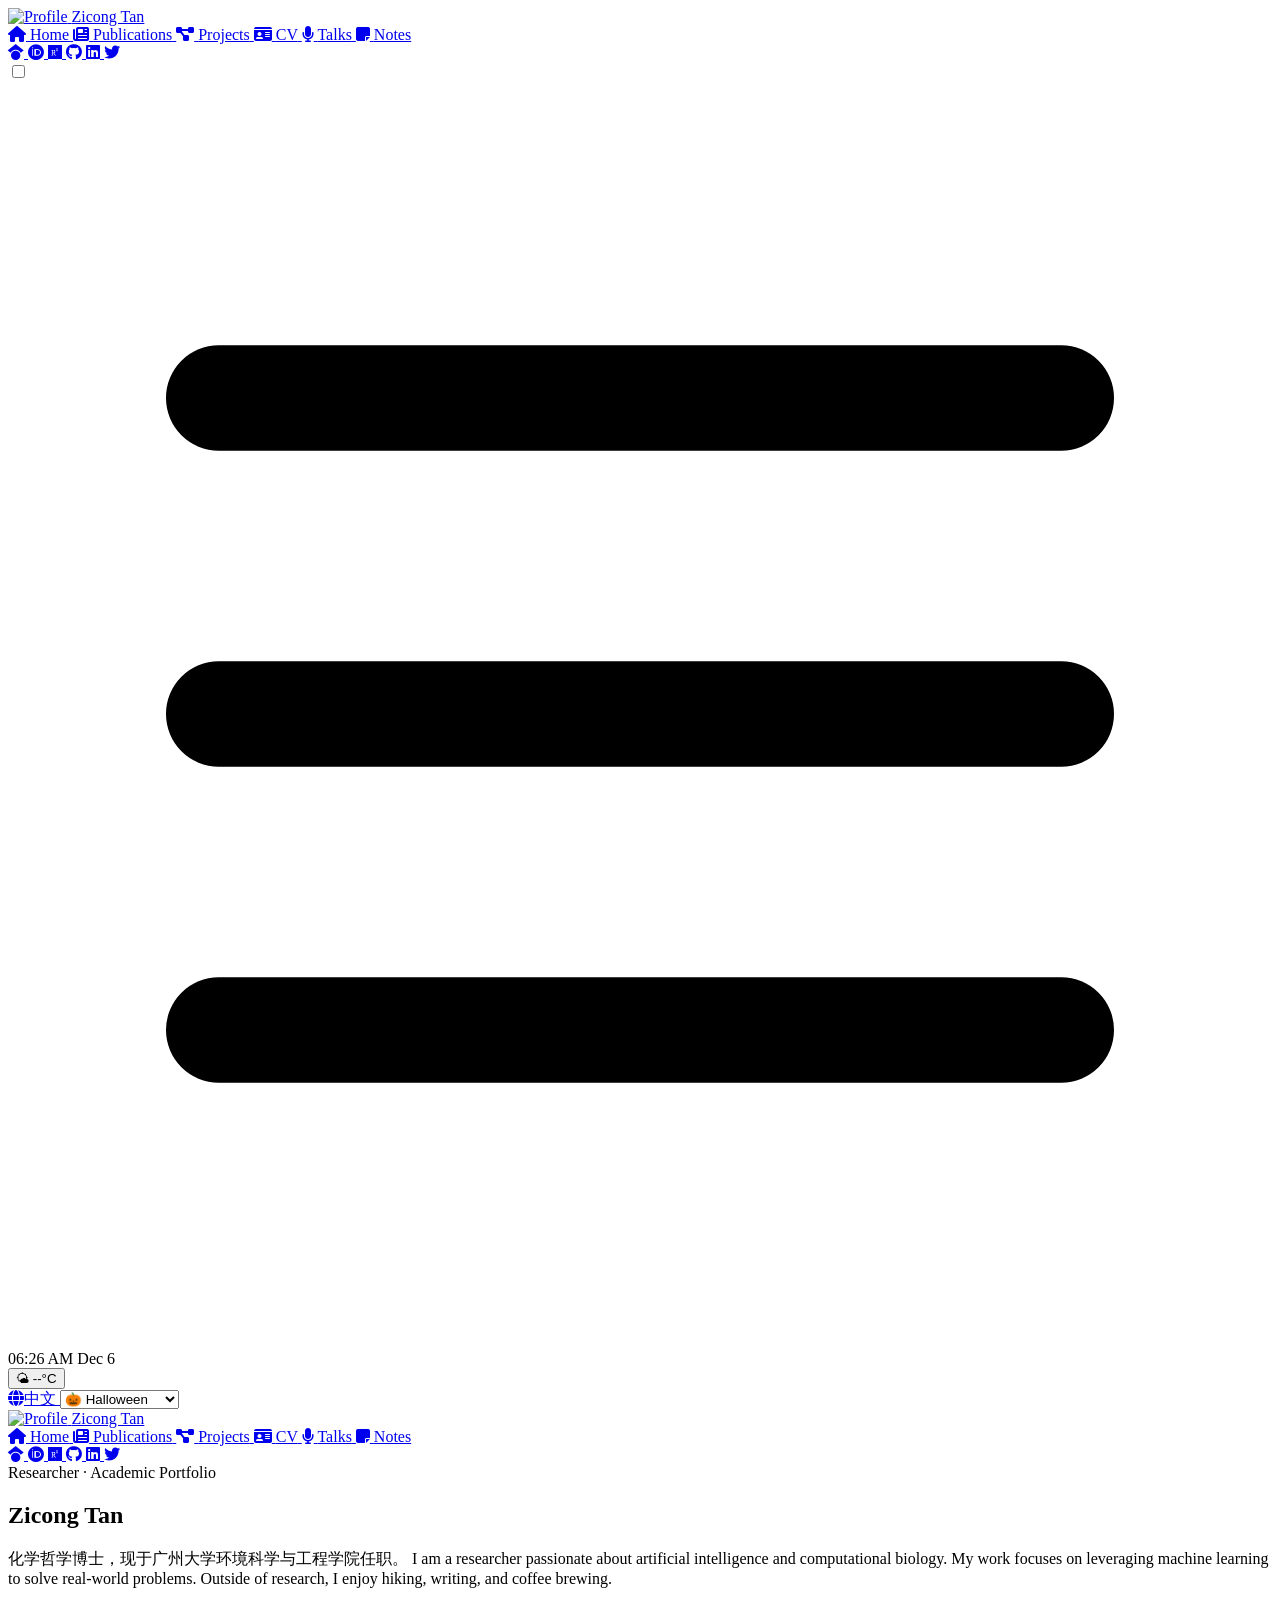
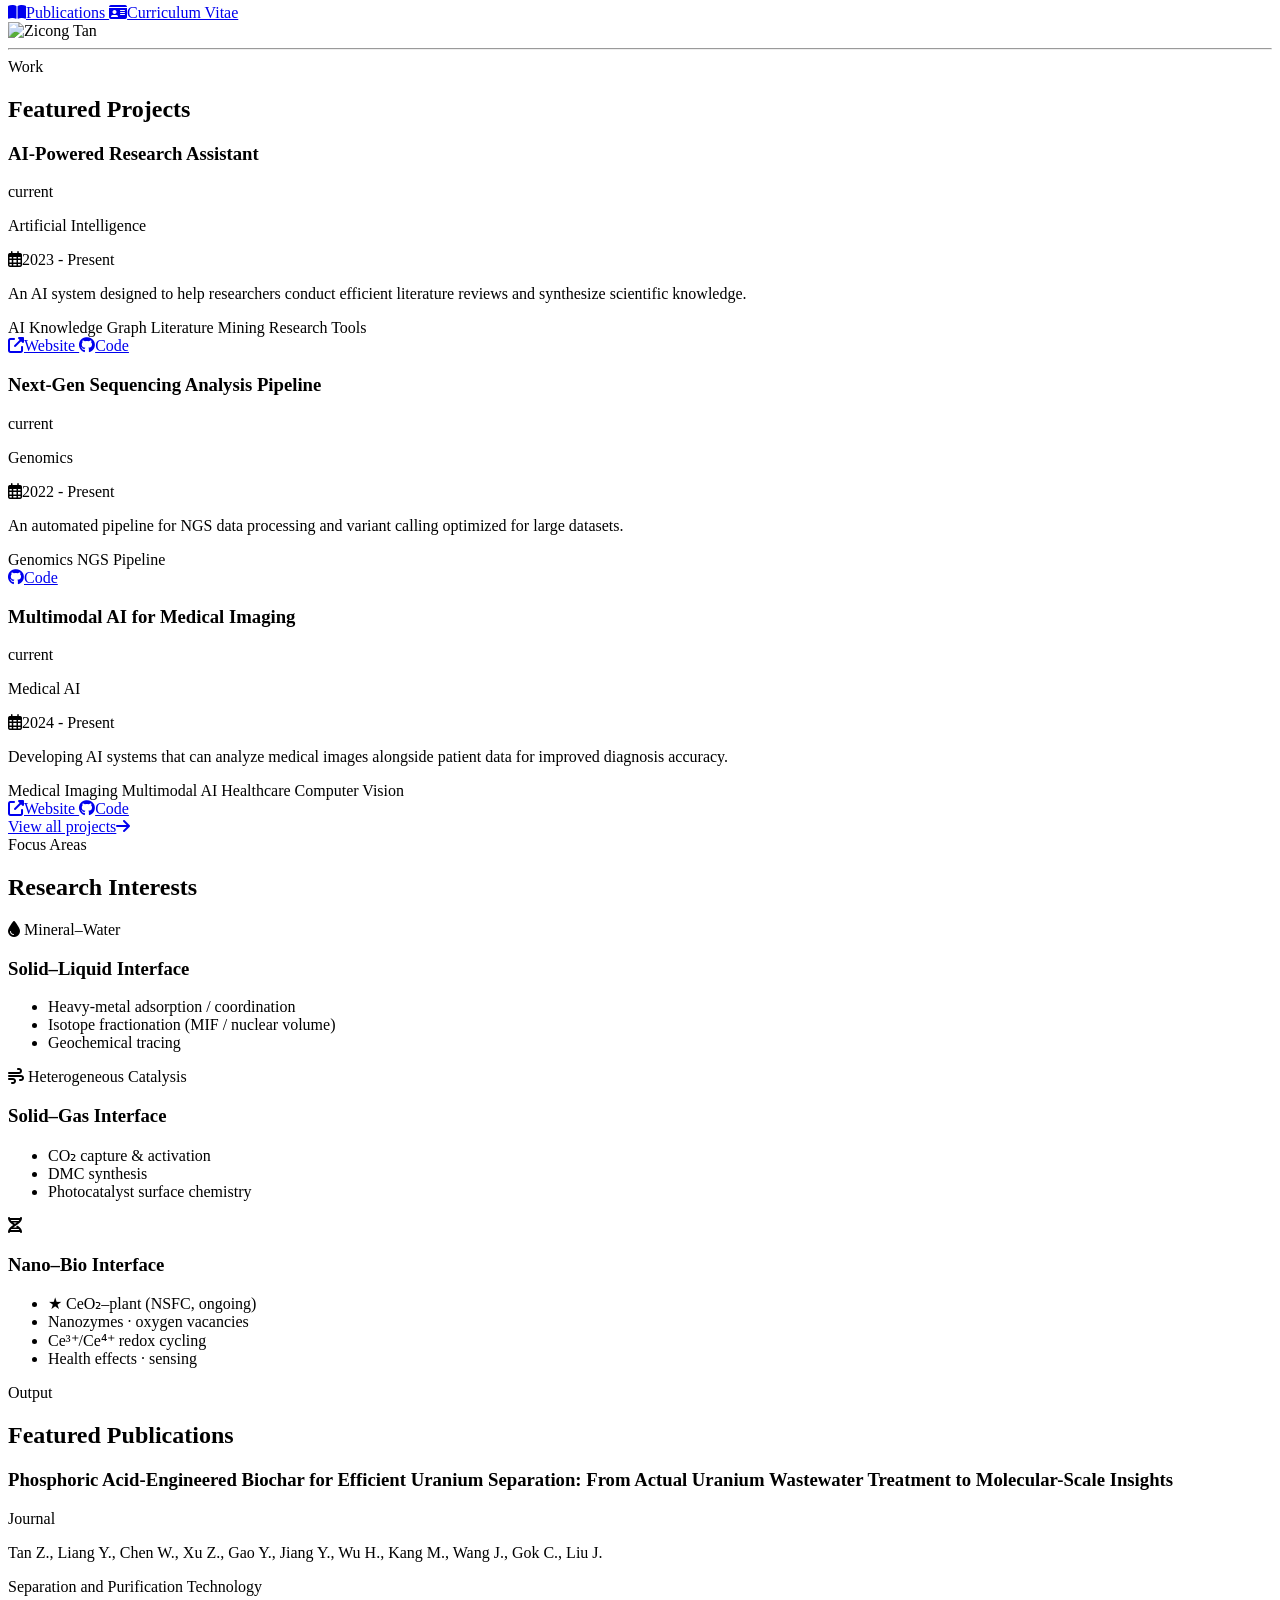
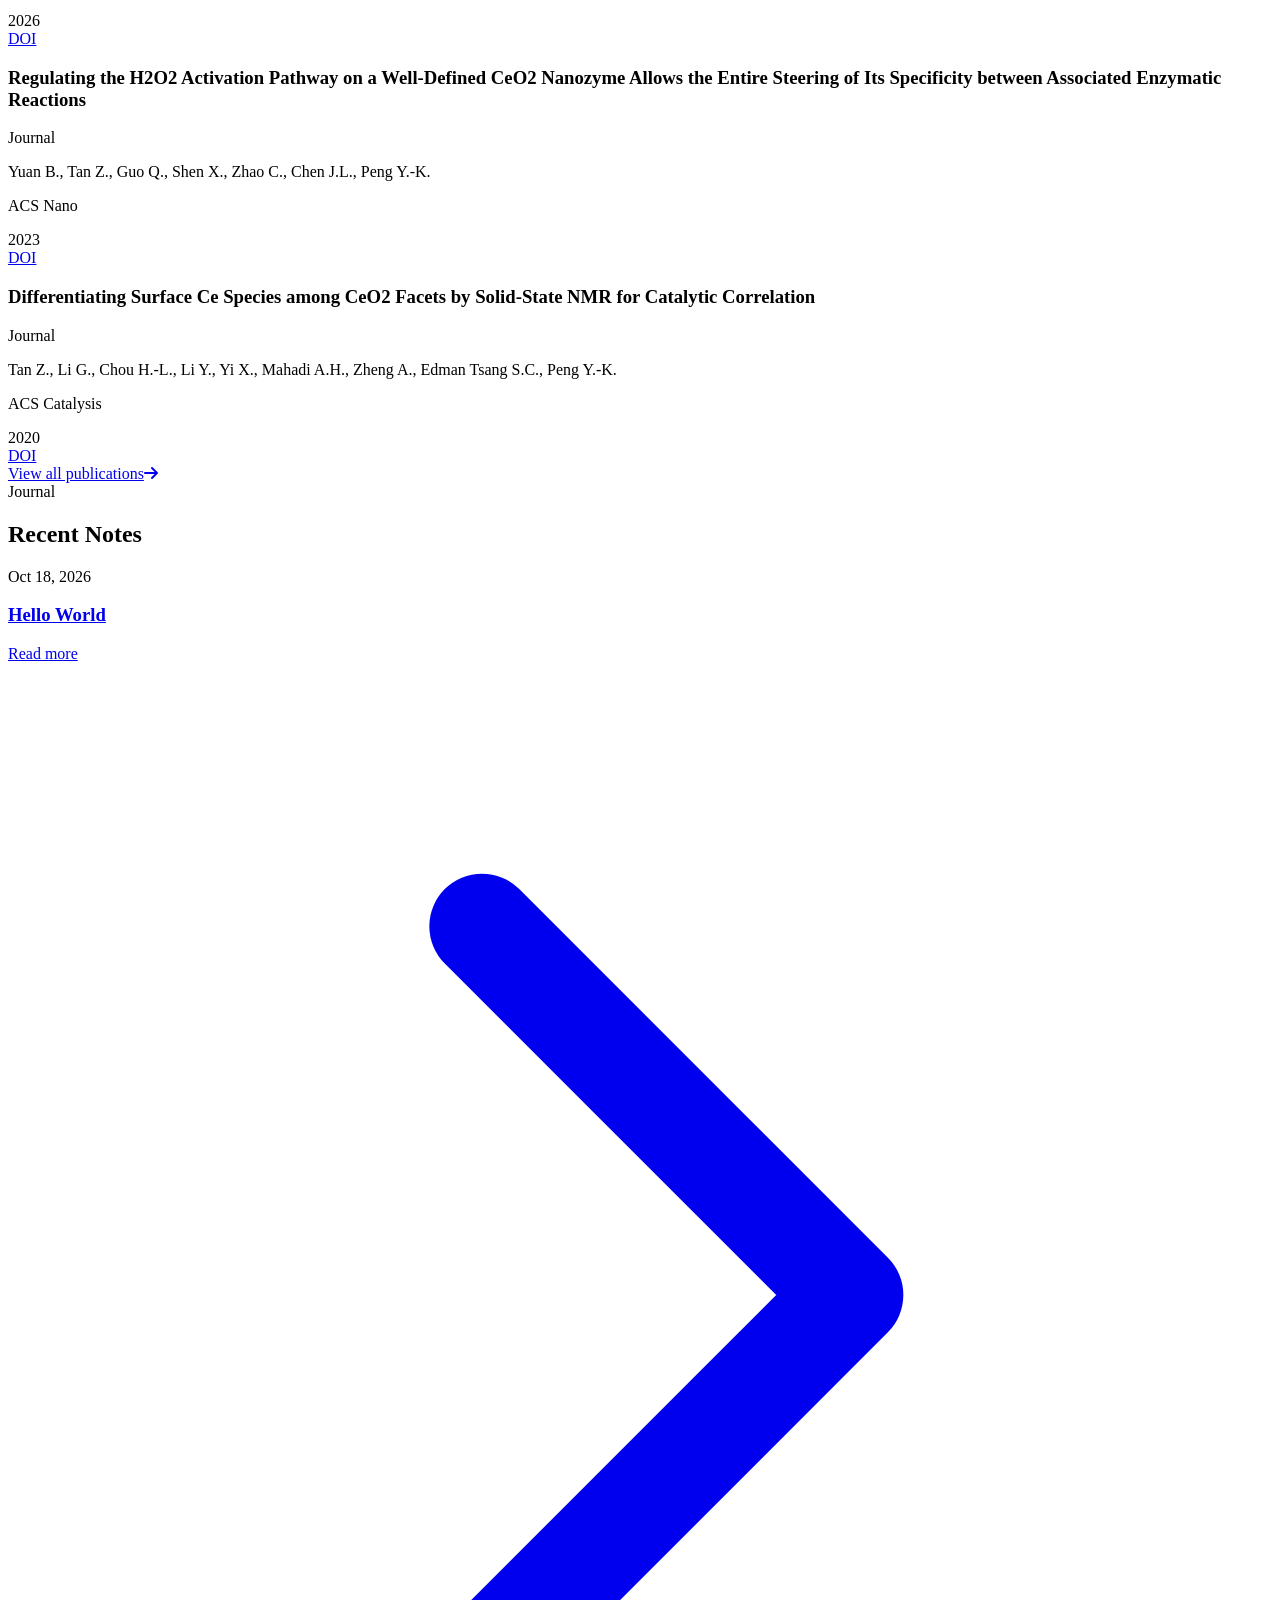
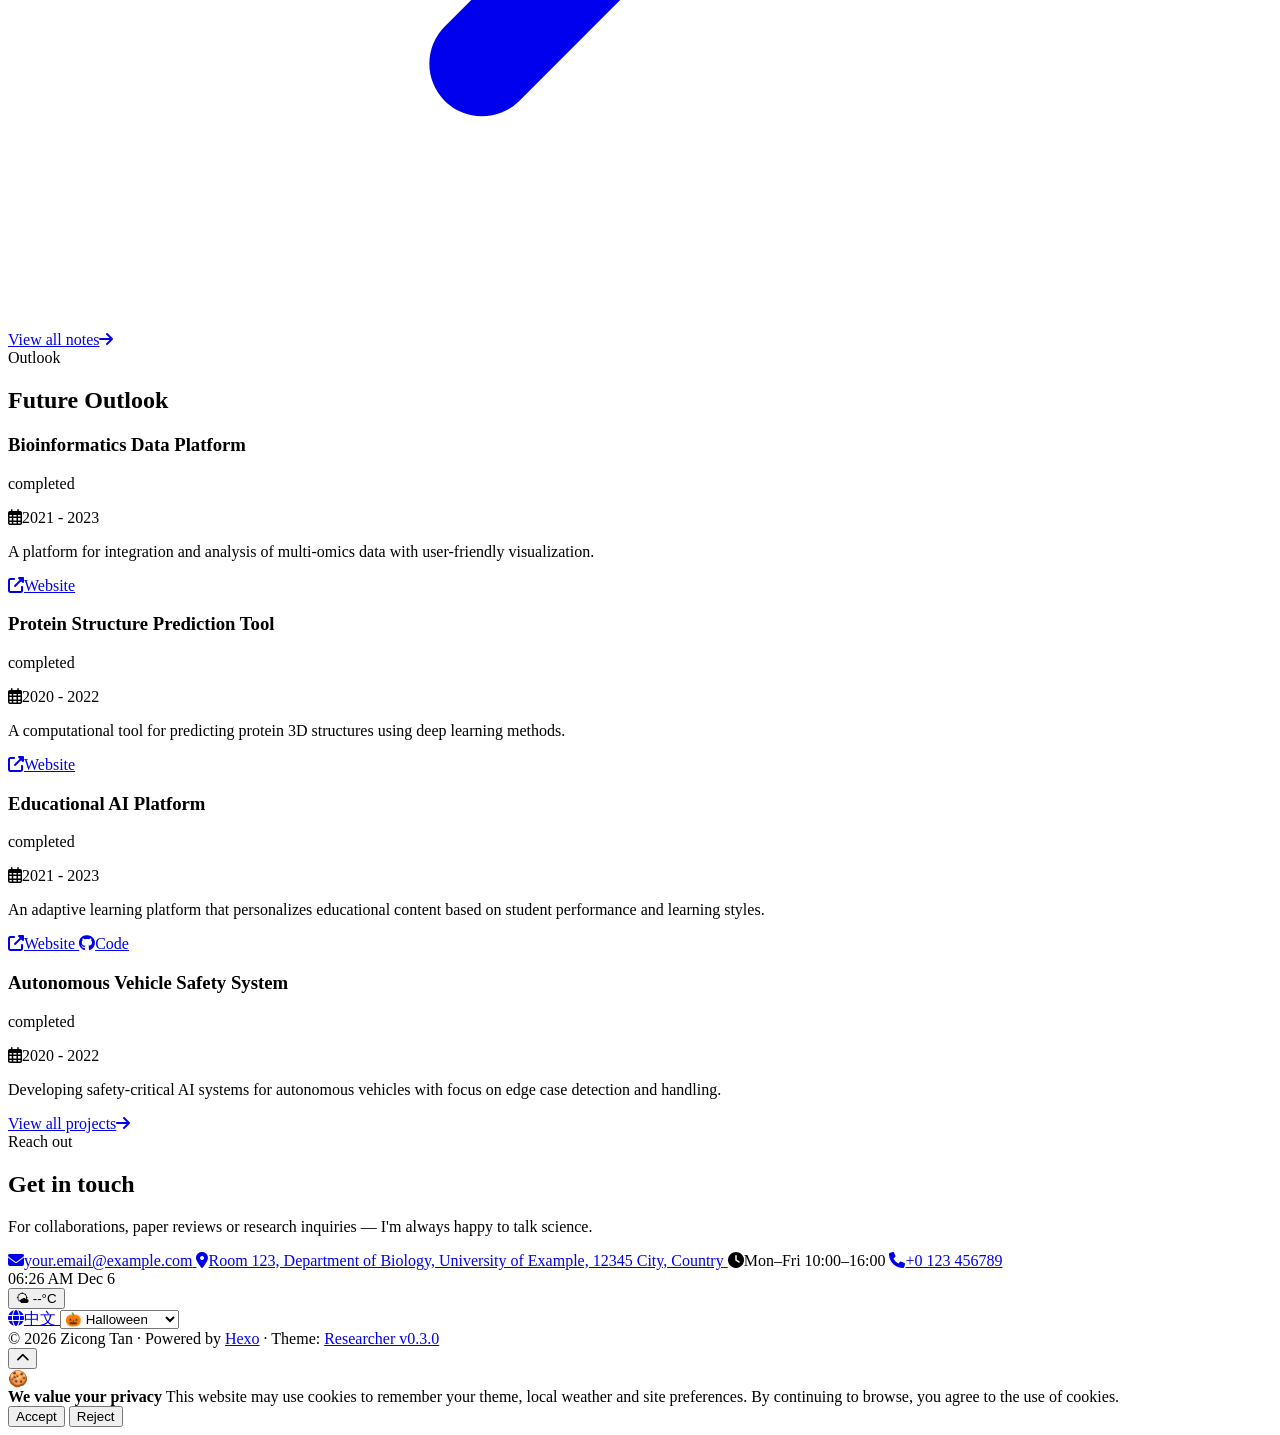
==== commit 07361427: "Site updated: 2026-10-24 00:11:13" ====
--- a/index.html
+++ b/index.html
@@ -192,7 +192,21 @@
         </div>
         <div class="flex-none flex items-center gap-2">
           
-<a href="/tanzicong/zh-CN/" data-no-swup class="rc-btn rc-btn-outline rc-btn-sm rc-lang-switch" style="background:var(--rc-bg);white-space:nowrap;" title="切换到中文" aria-label="切换到中文">
+<script>
+// Global data for the client-side language re-linker. The navbar / sidebar are
+// NOT replaced by Swup (Swup only swaps #swup), so the switch button would keep
+// a stale href after navigating via the sidebar menu. Exposing the site root +
+// the full page list lets JS recompute the correct target URL for the CURRENT
+// location on every navigation. Guarded so the two partial instances (mobile +
+// desktop) don't clobber each other.
+if (!window.__rcLangSwitch) {
+  window.__rcLangSwitch = {
+    root: '/tanzicong/',
+    pages: ["cv/index.html","talks/index.html","projects/index.html","notes/index.html","publications/index.html","zh-CN/index.html","zh-CN/cv/index.html","zh-CN/publications/index.html"]
+  };
+}
+</script>
+<a href="/tanzicong/zh-CN/" data-no-swup class="rc-btn rc-btn-outline rc-btn-sm rc-lang-switch" style="background:var(--rc-bg);white-space:nowrap;" title="切换到中文" aria-label="切换到中文" data-rc-lang="zh-CN">
   <i class="fas fa-globe"></i>中文
 </a>
 
@@ -742,7 +756,8 @@
 </section>
 
 
-<!-- ============ Research Interests ============ -->
+<!-- ============ Research Interests（三个界面模块，panel 样式） ============ -->
+
 
 <section class="rc-section rc-reveal">
   <div class="rc-section-head">
@@ -750,72 +765,99 @@
     <h2 class="rc-section-title text-base-content">Research Interests</h2>
   </div>
 
-  <div class="grid grid-cols-1 md:grid-cols-2 lg:grid-cols-3 gap-6">
-    
-      <div class="rc-card rc-focus">
-        <div class="rc-card-body">
-          <h3 class="rc-serif text-lg font-bold">Machine Learning Theory</h3>
-          
-            <p class="rc-muted text-sm mt-2">Developing theoretical foundations for deep learning algorithms, with focus on generalization bounds and optimization landscapes</p>
-          
-          
-            <div class="flex flex-wrap gap-1.5 mt-4">
-              
-                <span class="rc-tag">Deep Learning</span>
-              
-                <span class="rc-tag">Optimization</span>
-              
-                <span class="rc-tag">Generalization</span>
-              
-                <span class="rc-tag">PAC-Bayes</span>
-              
-            </div>
-          
+  <div class="rc-ri-home-grid">
+    
+      <div class="rc-ri-panel rc-ri-panel-compact">
+        <div class="rc-ri-panel-tag">
+          <span class="rc-ri-path-icon"><i class="fa-solid fa-droplet"></i></span>
+          <span class="rc-ri-caption">Mineral–Water</span>
         </div>
+        <h3 class="rc-ri-title rc-ri-title-sm">Solid–Liquid Interface</h3>
+        <ul class="rc-ri-path-items rc-ri-panel-items">
+          
+            
+            <li class="rc-ri-item">
+              
+              <span class="rc-ri-item-text">Heavy-metal adsorption / coordination</span>
+            </li>
+          
+            
+            <li class="rc-ri-item">
+              
+              <span class="rc-ri-item-text">Isotope fractionation (MIF / nuclear volume)</span>
+            </li>
+          
+            
+            <li class="rc-ri-item">
+              
+              <span class="rc-ri-item-text">Geochemical tracing</span>
+            </li>
+          
+        </ul>
       </div>
     
-      <div class="rc-card rc-focus">
-        <div class="rc-card-body">
-          <h3 class="rc-serif text-lg font-bold">AI Safety and Alignment</h3>
-          
-            <p class="rc-muted text-sm mt-2">Ensuring AI systems behave safely and in accordance with human values</p>
-          
-          
-            <div class="flex flex-wrap gap-1.5 mt-4">
-              
-                <span class="rc-tag">AI Safety</span>
-              
-                <span class="rc-tag">Value Alignment</span>
-              
-                <span class="rc-tag">Robustness</span>
-              
-                <span class="rc-tag">Interpretability</span>
-              
-            </div>
-          
+      <div class="rc-ri-panel rc-ri-panel-compact">
+        <div class="rc-ri-panel-tag">
+          <span class="rc-ri-path-icon"><i class="fa-solid fa-wind"></i></span>
+          <span class="rc-ri-caption">Heterogeneous Catalysis</span>
         </div>
+        <h3 class="rc-ri-title rc-ri-title-sm">Solid–Gas Interface</h3>
+        <ul class="rc-ri-path-items rc-ri-panel-items">
+          
+            
+            <li class="rc-ri-item">
+              
+              <span class="rc-ri-item-text">CO₂ capture &amp; activation</span>
+            </li>
+          
+            
+            <li class="rc-ri-item">
+              
+              <span class="rc-ri-item-text">DMC synthesis</span>
+            </li>
+          
+            
+            <li class="rc-ri-item">
+              
+              <span class="rc-ri-item-text">Photocatalyst surface chemistry</span>
+            </li>
+          
+        </ul>
       </div>
     
-      <div class="rc-card rc-focus">
-        <div class="rc-card-body">
-          <h3 class="rc-serif text-lg font-bold">Natural Language Processing</h3>
-          
-            <p class="rc-muted text-sm mt-2">Building systems that can understand and generate human language</p>
-          
-          
-            <div class="flex flex-wrap gap-1.5 mt-4">
-              
-                <span class="rc-tag">Language Models</span>
-              
-                <span class="rc-tag">Transformers</span>
-              
-                <span class="rc-tag">Multimodal AI</span>
-              
-                <span class="rc-tag">Reasoning</span>
-              
-            </div>
+      <div class="rc-ri-panel rc-ri-panel-compact">
+        <div class="rc-ri-panel-tag">
+          <span class="rc-ri-path-icon"><i class="fa-solid fa-dna"></i></span>
           
         </div>
+        <h3 class="rc-ri-title rc-ri-title-sm">Nano–Bio Interface</h3>
+        <ul class="rc-ri-path-items rc-ri-panel-items">
+          
+            
+            <li class="rc-ri-item rc-ri-item-star">
+              <span class="rc-ri-star" aria-hidden="true">★</span>
+              <span class="rc-ri-item-text">CeO₂–plant (NSFC, ongoing)</span>
+            </li>
+          
+            
+            <li class="rc-ri-item">
+              
+              <span class="rc-ri-item-text">Nanozymes · oxygen vacancies</span>
+            </li>
+          
+            
+            <li class="rc-ri-item">
+              
+              <span class="rc-ri-item-text">Ce³⁺/Ce⁴⁺ redox cycling</span>
+            </li>
+          
+            
+            <li class="rc-ri-item">
+              
+              <span class="rc-ri-item-text">Health effects · sensing</span>
+            </li>
+          
+        </ul>
       </div>
     
   </div>
@@ -1153,7 +1195,21 @@
     </div>
     <div class="flex-none flex items-center gap-2">
       
-<a href="/tanzicong/zh-CN/" data-no-swup class="rc-btn rc-btn-outline rc-btn-sm rc-lang-switch" style="background:var(--rc-bg);white-space:nowrap;" title="切换到中文" aria-label="切换到中文">
+<script>
+// Global data for the client-side language re-linker. The navbar / sidebar are
+// NOT replaced by Swup (Swup only swaps #swup), so the switch button would keep
+// a stale href after navigating via the sidebar menu. Exposing the site root +
+// the full page list lets JS recompute the correct target URL for the CURRENT
+// location on every navigation. Guarded so the two partial instances (mobile +
+// desktop) don't clobber each other.
+if (!window.__rcLangSwitch) {
+  window.__rcLangSwitch = {
+    root: '/tanzicong/',
+    pages: ["cv/index.html","talks/index.html","projects/index.html","notes/index.html","publications/index.html","zh-CN/index.html","zh-CN/cv/index.html","zh-CN/publications/index.html"]
+  };
+}
+</script>
+<a href="/tanzicong/zh-CN/" data-no-swup class="rc-btn rc-btn-outline rc-btn-sm rc-lang-switch" style="background:var(--rc-bg);white-space:nowrap;" title="切换到中文" aria-label="切换到中文" data-rc-lang="zh-CN">
   <i class="fas fa-globe"></i>中文
 </a>
 
@@ -1572,6 +1628,63 @@
       document.querySelectorAll('.rc-sidebar-link').forEach(function (link) {
         var href = (link.getAttribute('href') || '').replace(/\/(index)?$/, '') || '/';
         link.classList.toggle('is-active', href === path);
+      });
+    }
+
+    // Recompute the language-switch button's href for the CURRENT location.
+    // The navbar/sidebar survive a Swup navigation (only #swup is swapped), so a
+    // button rendered on the homepage would otherwise keep a stale "homepage"
+    // target even after the user navigated to /cv/ via the sidebar menu. This
+    // derives the counterpart-language URL from location.pathname, checks it
+    // against the server-rendered page list, and falls back to that language's
+    // homepage when the counterpart page does not exist (e.g. /projects/).
+    function __rcUpdateLangSwitch() {
+      var d = window.__rcLangSwitch;
+      var links = document.querySelectorAll('.rc-lang-switch');
+      if (!links.length || !d) return;
+
+      var root = d.root;                 // e.g. '/tanzicong/'
+      var fullPath = location.pathname;  // e.g. '/tanzicong/zh-CN/cv/'
+
+      // Strip the site root to get the site-relative path.
+      var rel = fullPath;
+      if (root && root !== '/' && fullPath.indexOf(root) === 0) {
+        rel = fullPath.slice(root.length);
+      }
+      if (!rel) rel = '/';
+      else if (rel.charAt(0) !== '/') rel = '/' + rel;
+
+      // Current language.
+      var isZh = /^\/zh-CN(\/|$)/.test(rel);
+
+      // Site-relative URL of the counterpart page (no root, no index.html).
+      var relTarget;
+      if (rel === '/' ) relTarget = '/zh-CN/';
+      else if (rel === '/zh-CN/' ) relTarget = '/';
+      else if (isZh) relTarget = rel.replace(/^\/zh-CN\//, '/');
+      else relTarget = '/zh-CN' + rel;
+
+      // The counterpart's Hexo page path ('cv/index.html', 'zh-CN/cv/index.html', …).
+      var targetPagePath;
+      if (relTarget === '/' ) targetPagePath = 'index.html';
+      else if (relTarget === '/zh-CN/' ) targetPagePath = 'zh-CN/index.html';
+      else targetPagePath = relTarget.replace(/^\/+|\/+$/g, '') + '/index.html';
+
+      var hasTarget = d.pages.indexOf(targetPagePath) > -1;
+
+      // Final href (with root). Fall back to the counterpart-language homepage.
+      var href;
+      if (hasTarget) {
+        href = (root || '/') + relTarget.replace(/^\/+/, '');
+      } else {
+        href = isZh ? (root || '/') : (root || '/') + 'zh-CN/';
+      }
+
+      var targetLang = isZh ? 'en' : 'zh-CN';
+      Array.prototype.forEach.call(links, function (a) {
+        if (a.getAttribute('data-rc-lang') === targetLang) {
+          a.setAttribute('href', href);
+        }
       });
     }
 
@@ -2009,6 +2122,7 @@
     document.addEventListener('DOMContentLoaded', function () {
       __rcInitMotion();
       __rcSetActive();
+      __rcUpdateLangSwitch();
       __rcInitToc();
       __rcInitViews();
       __rcInitTagCloud(); // before filters, so a ?tag= pre-selection is seen by the filter
@@ -2041,6 +2155,7 @@
           mTimer = window.setTimeout(function () {
             __rcInitMotion();
             __rcSetActive();
+            __rcUpdateLangSwitch();
             __rcInitToc();
             __rcInitViews();
             __rcInitTagCloud();
@@ -2219,6 +2334,7 @@
         swup.on('page:view', function () {
           // history is updated by now, so location.pathname is correct
           window.__rcSetActive && window.__rcSetActive();
+          window.__rcUpdateLangSwitch && window.__rcUpdateLangSwitch();
         });
       } catch (e) { /* if Swup fails, normal navigation still works */ }
     });
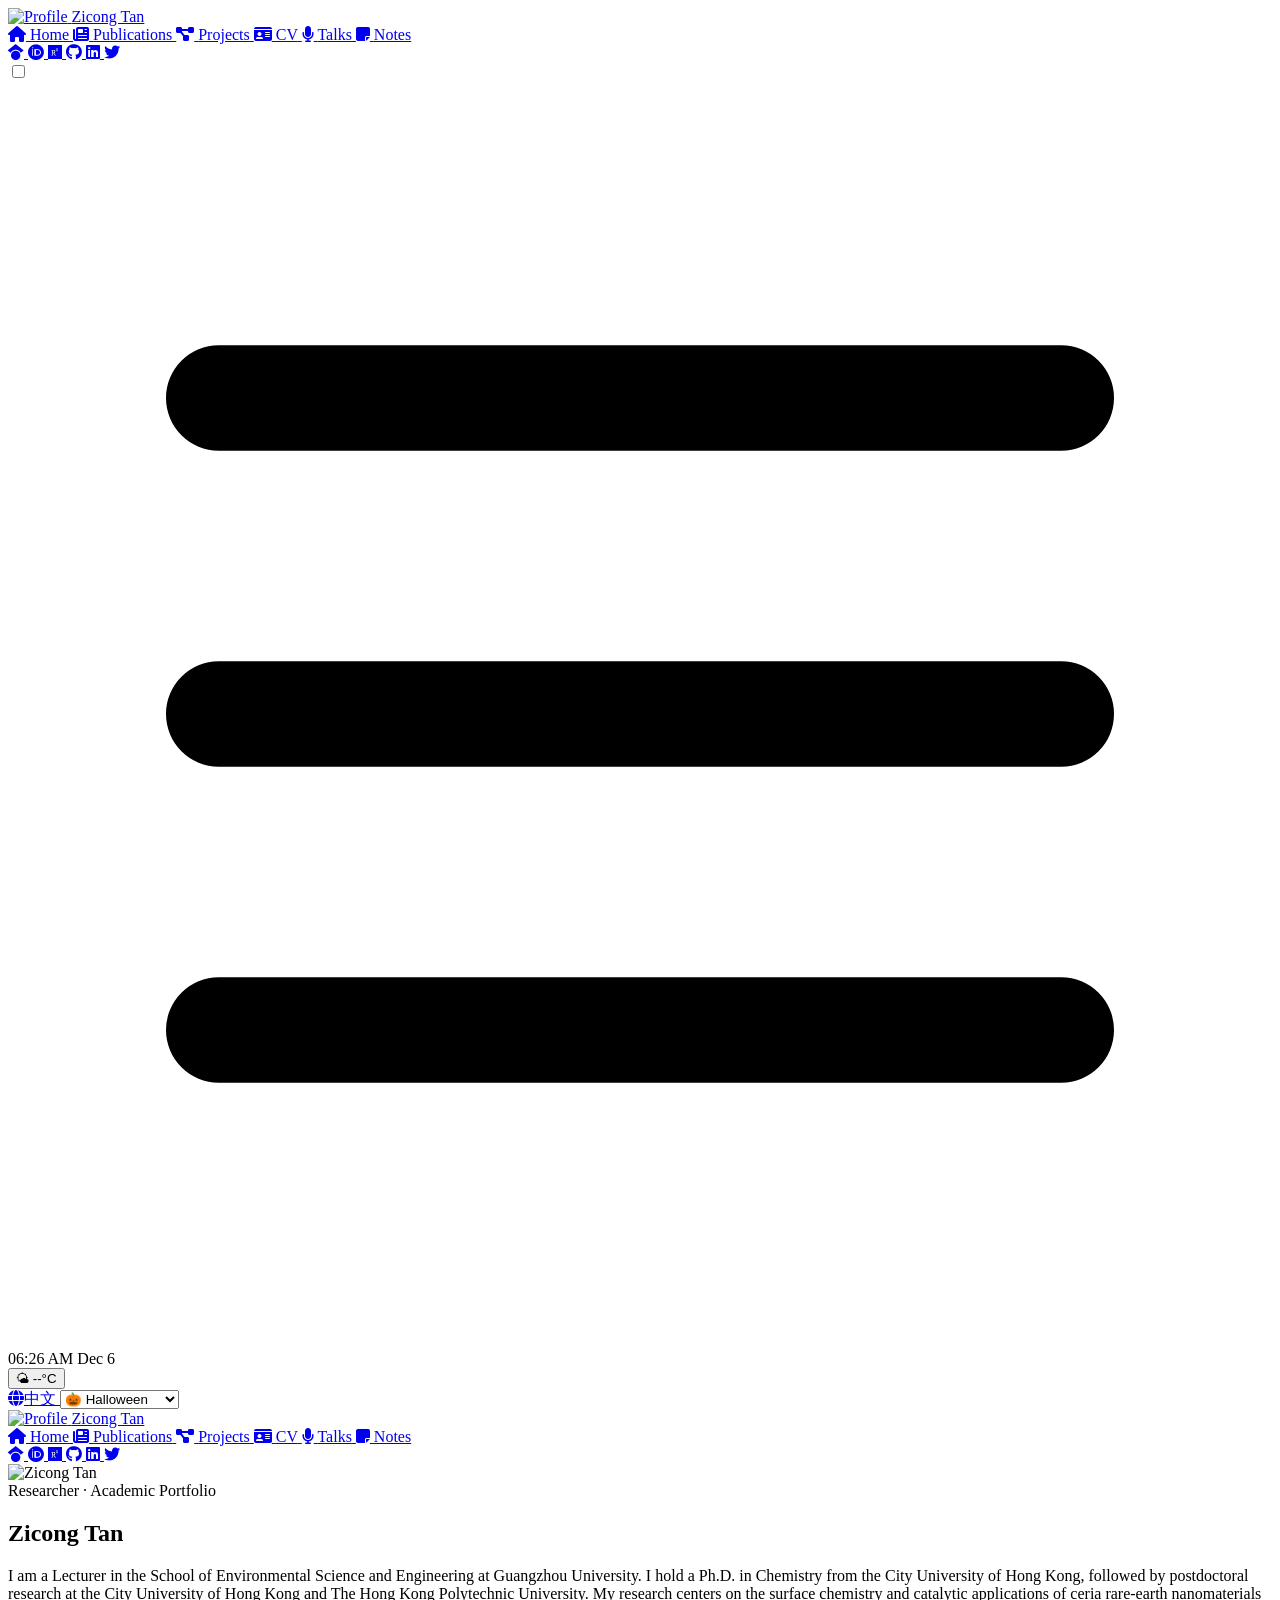
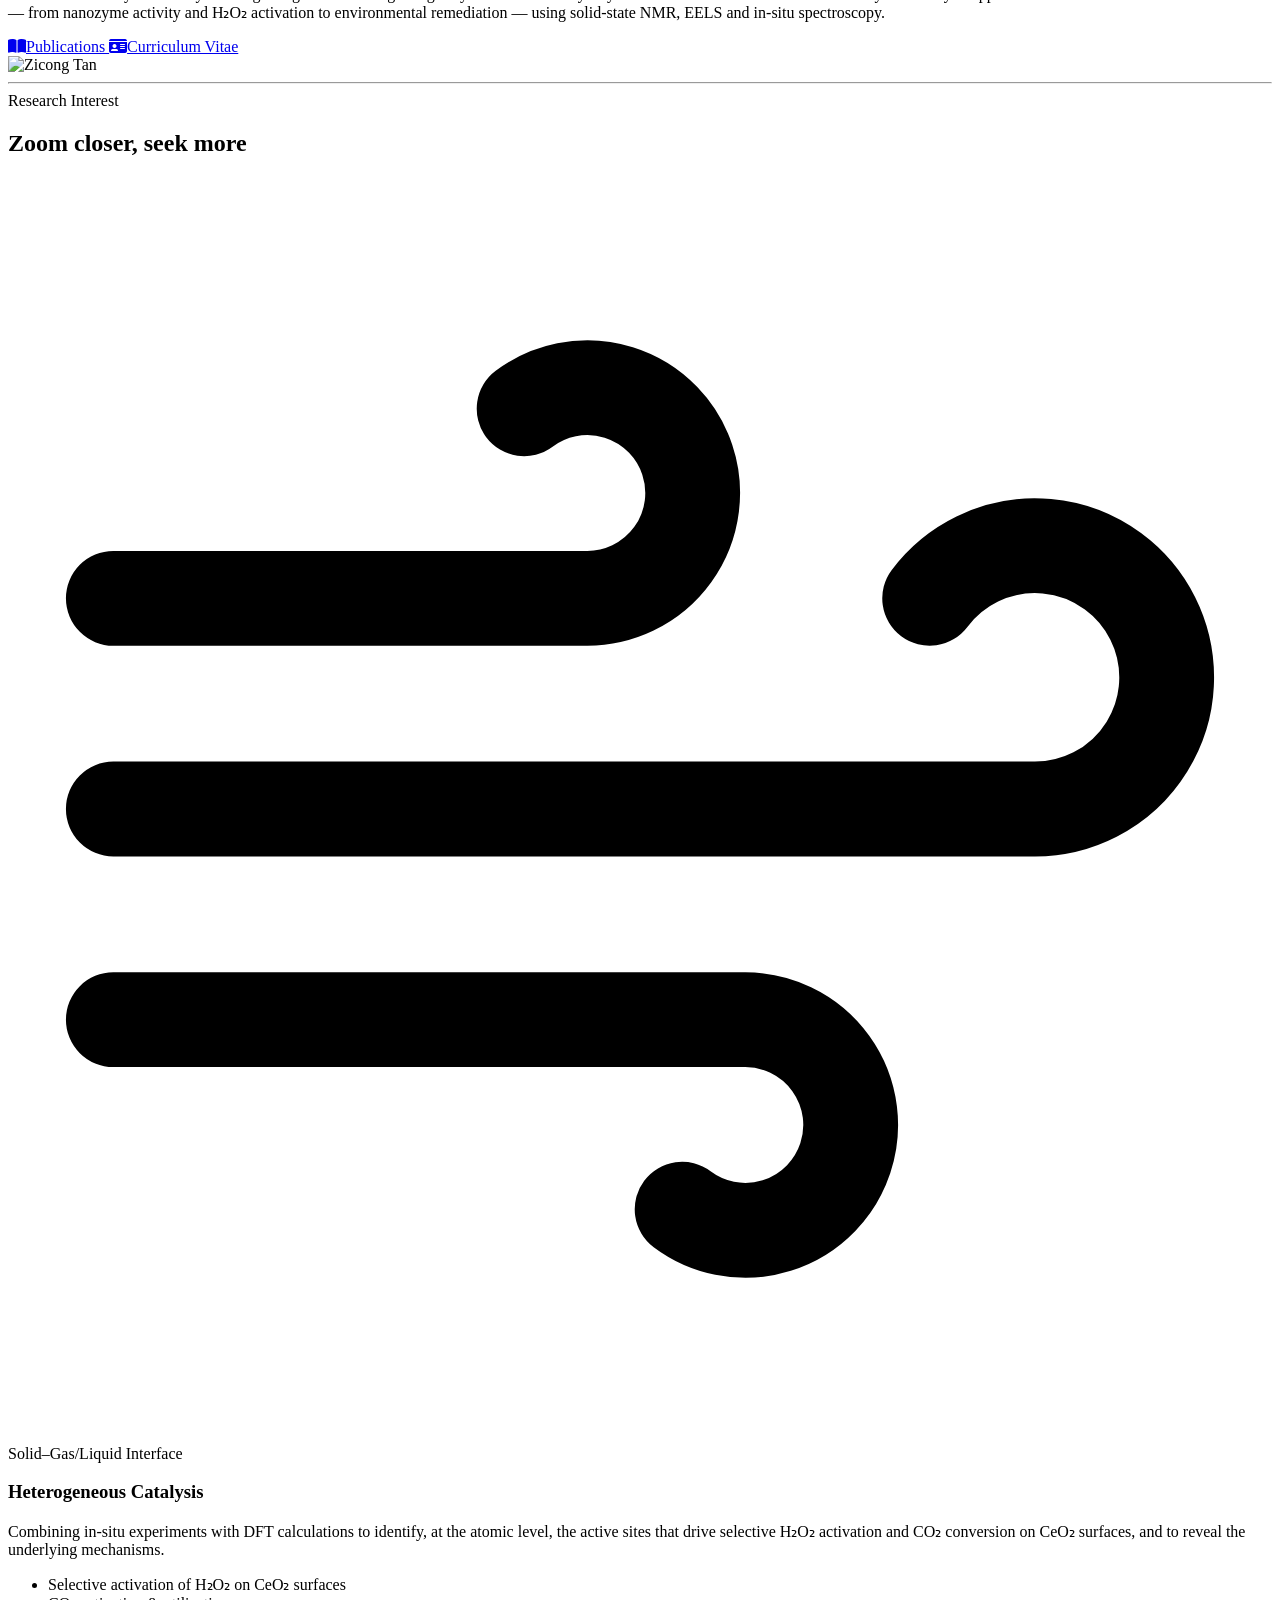
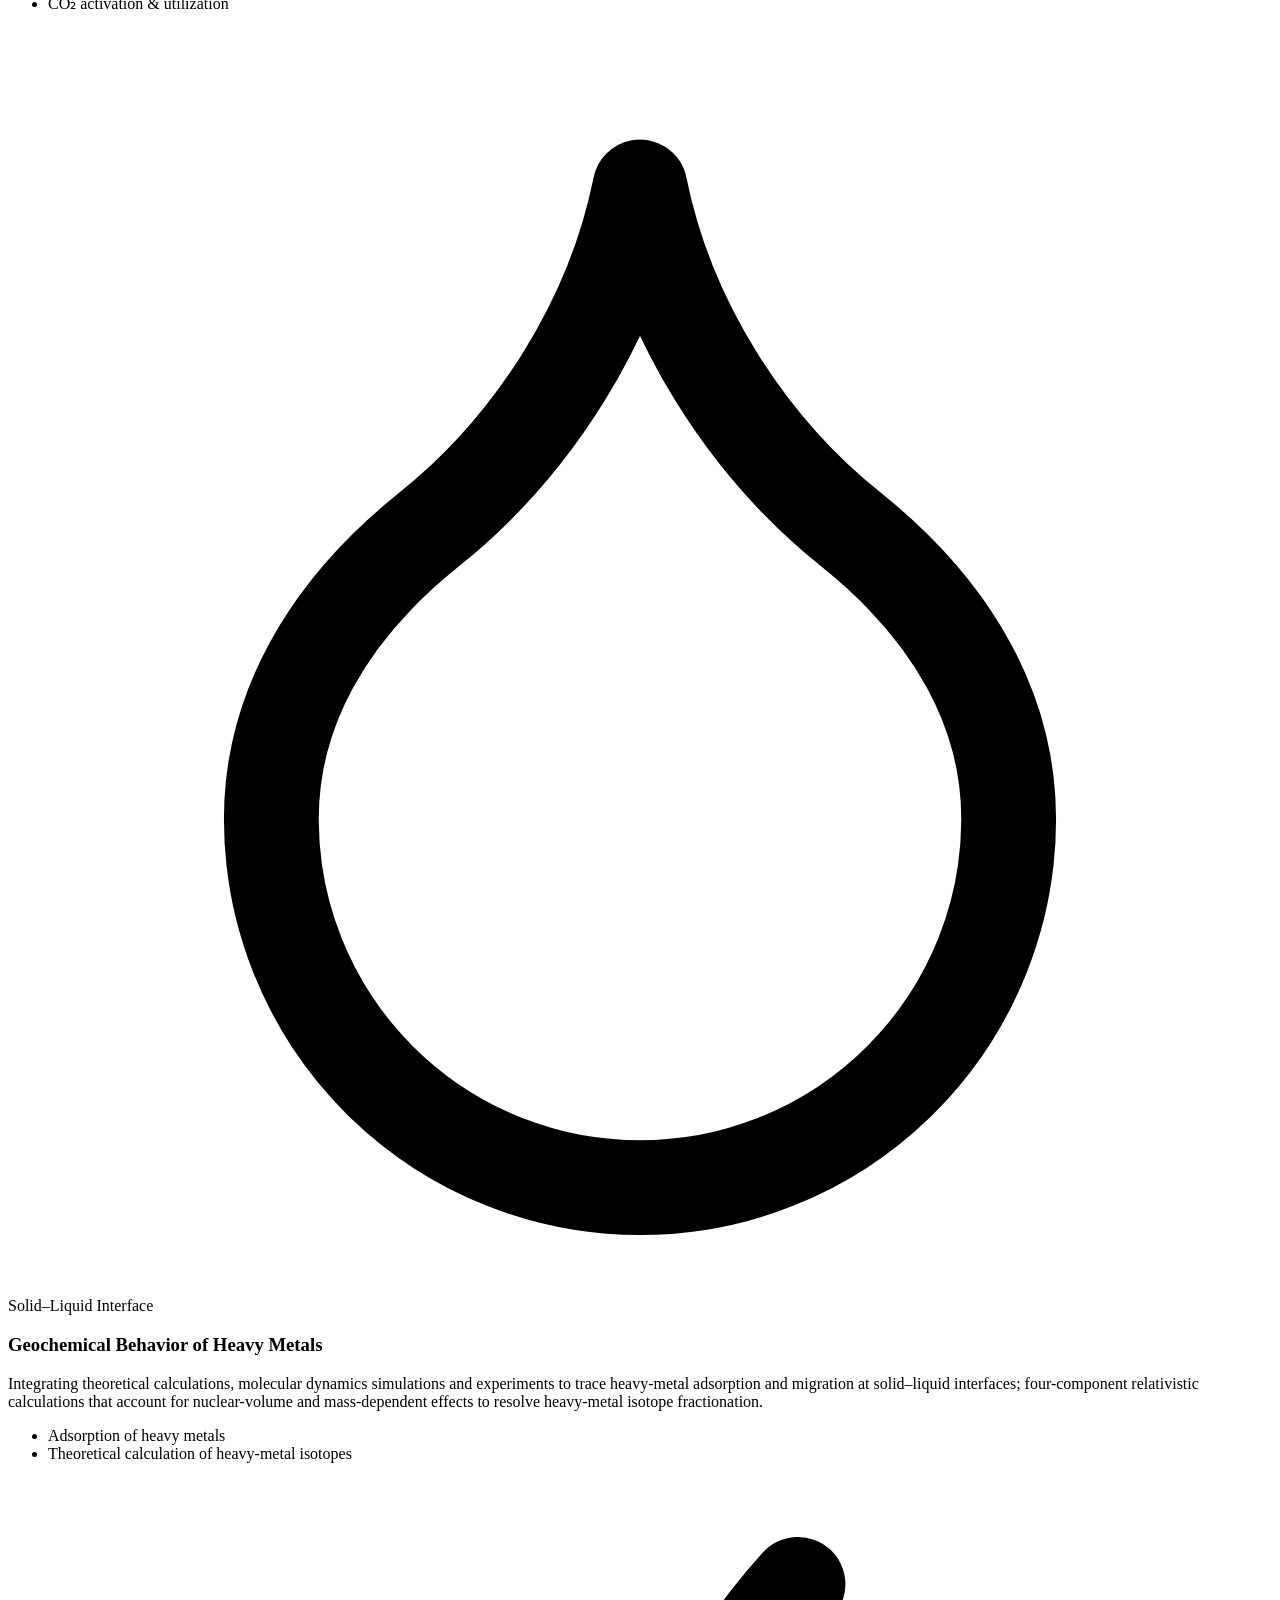
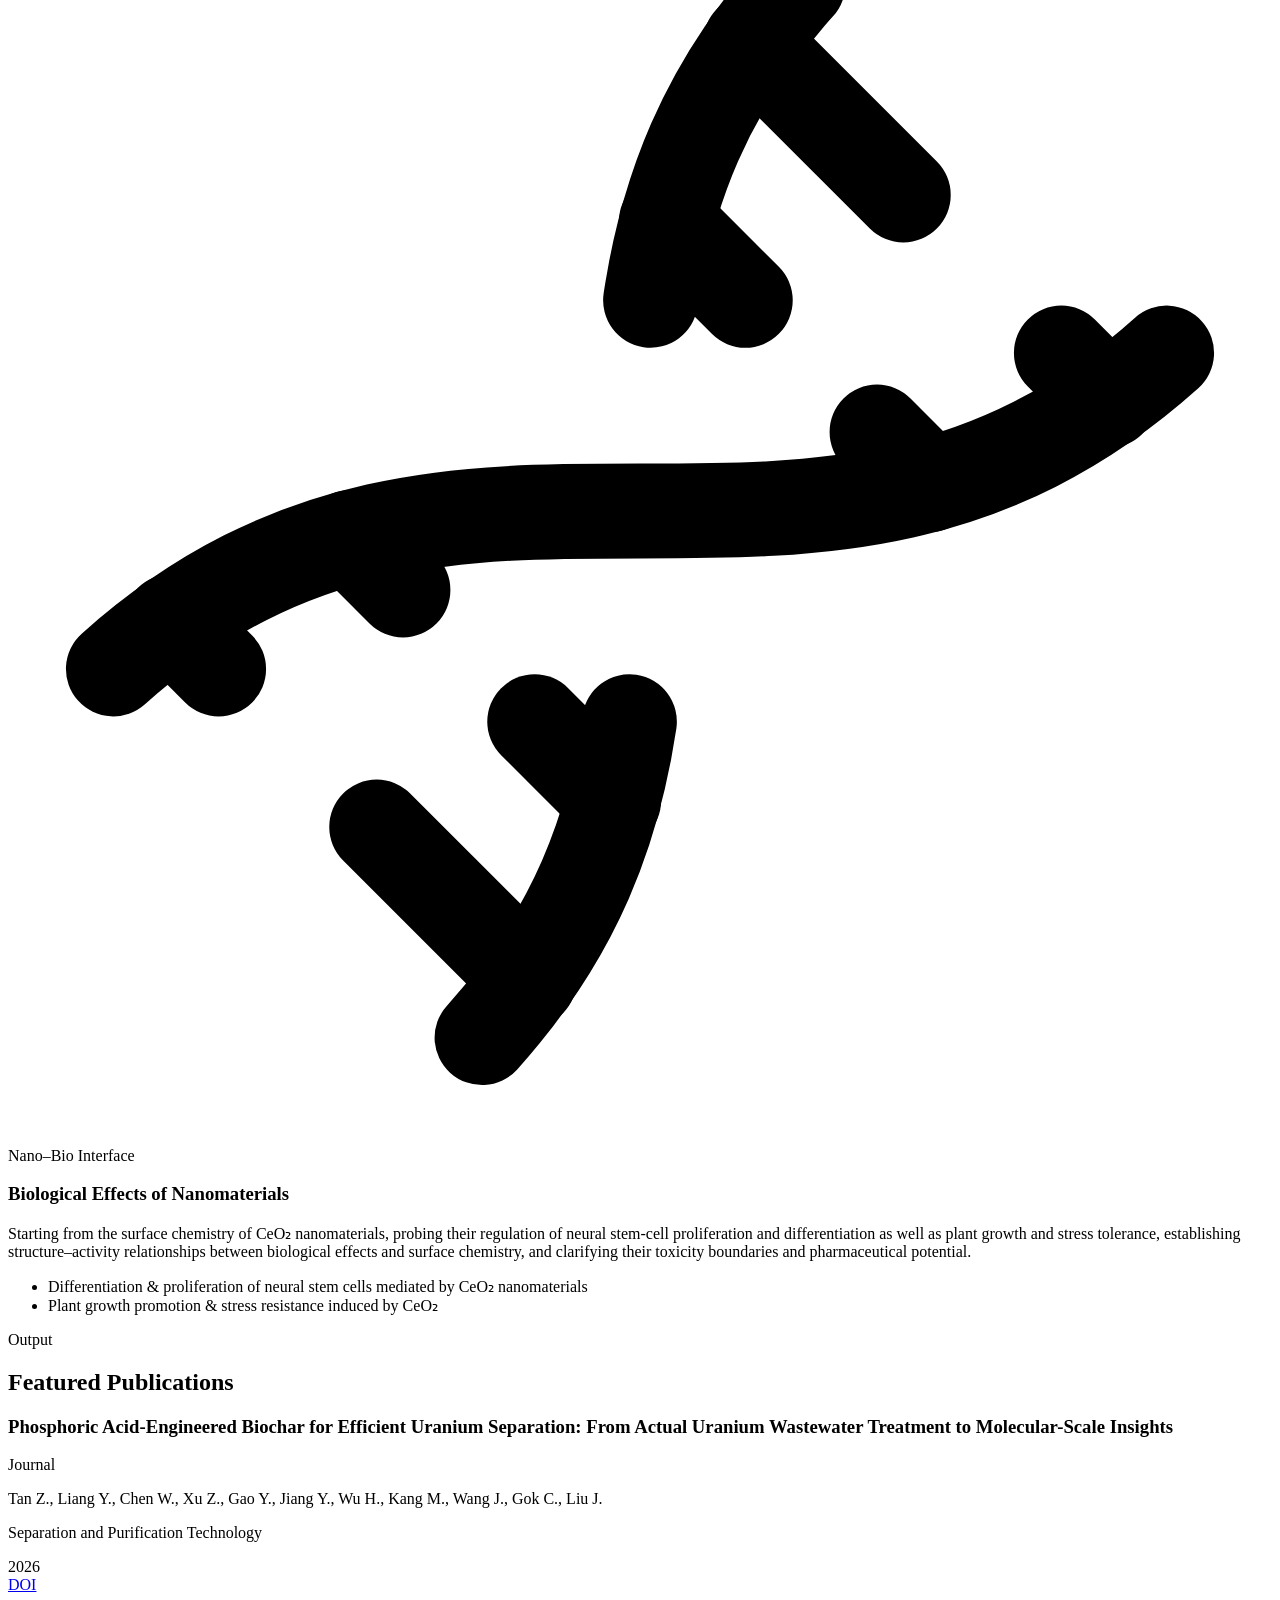
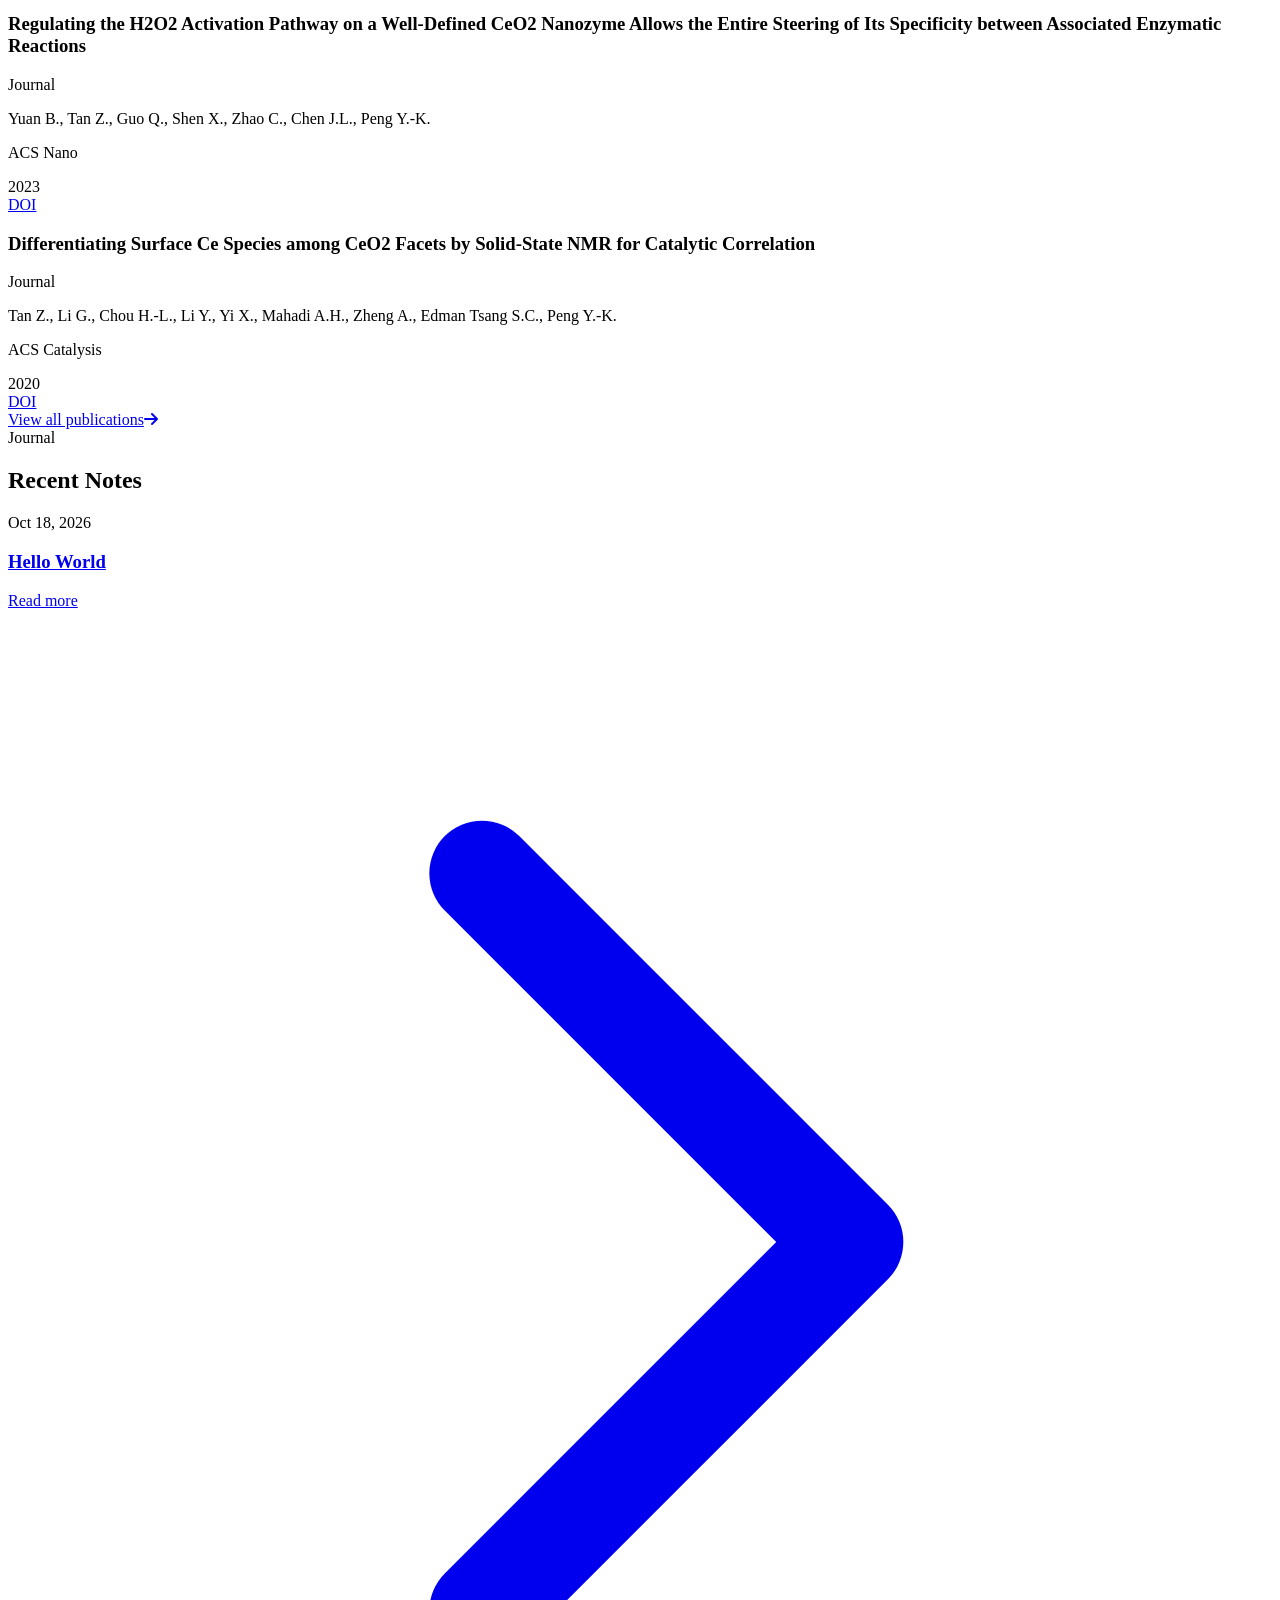
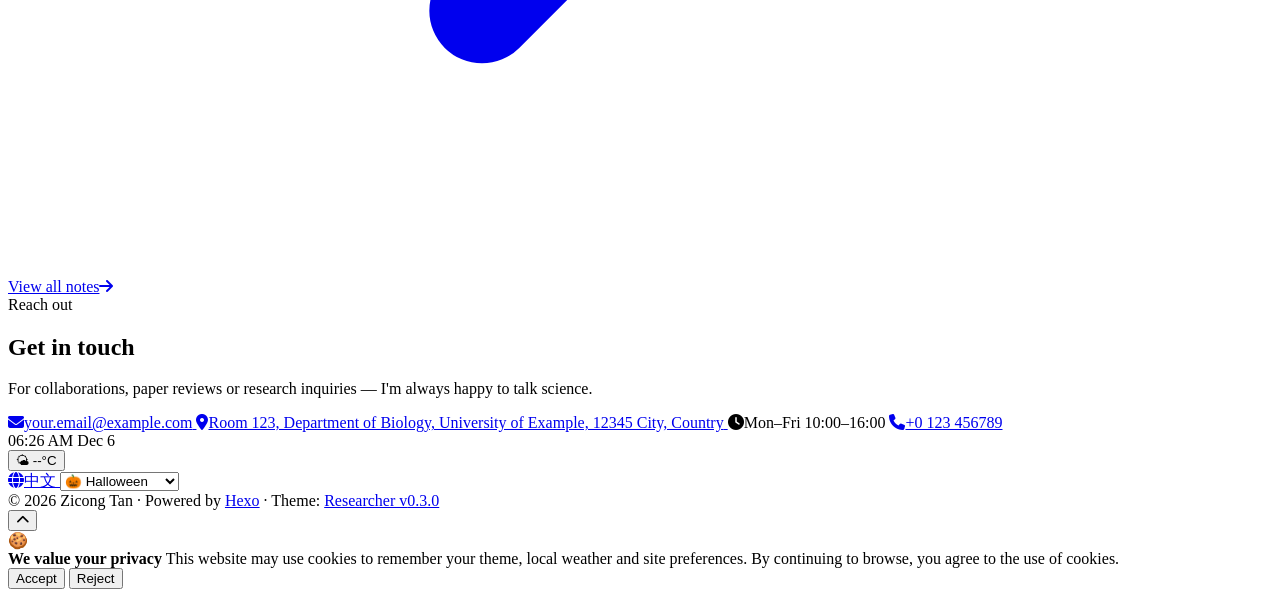
==== commit 80855ea4: "Site updated: 2026-10-26 01:42:15" ====
--- a/index.html
+++ b/index.html
@@ -202,7 +202,7 @@
 if (!window.__rcLangSwitch) {
   window.__rcLangSwitch = {
     root: '/tanzicong/',
-    pages: ["cv/index.html","talks/index.html","projects/index.html","notes/index.html","publications/index.html","zh-CN/index.html","zh-CN/cv/index.html","zh-CN/publications/index.html"]
+    pages: ["cv/index.html","notes/index.html","projects/index.html","talks/index.html","publications/index.html","zh-CN/cv/index.html","zh-CN/index.html","zh-CN/publications/index.html","zh-CN/projects/index.html"]
   };
 }
 </script>
@@ -574,290 +574,136 @@
   <div class="rc-orb rc-orb-a"></div>
   <div class="rc-orb rc-orb-b"></div>
   <div class="relative grid lg:grid-cols-[1.15fr_auto] gap-12 items-center">
-    <div class="relative">
-      <span class="rc-hero-badge mb-6"><span class="pulse-dot"></span>Researcher · Academic Portfolio</span>
-      <h1 class="rc-hero-title rc-author-name rc-serif font-bold">Zicong Tan</h1>
-      
-      
-        <p class="mt-6 max-w-xl text-base-content/70 leading-relaxed text-[1.05rem]">化学哲学博士，现于广州大学环境科学与工程学院任职。 I am a researcher passionate about artificial intelligence and computational biology. My work focuses on leveraging machine learning to solve real-world problems. Outside of research, I enjoy hiking, writing, and coffee brewing.</p>
-      
-      <div class="mt-8 flex flex-wrap items-center gap-3">
-        <a href="/tanzicong/publications" class="rc-btn rc-btn-accent">
-          <i class="fas fa-book-open"></i>Publications
-        </a>
-        <a href="/tanzicong/cv/" class="rc-btn rc-btn-outline">
-          <i class="fas fa-id-card"></i>Curriculum Vitae
-        </a>
-      </div>
-    </div>
-
-    <div class="hidden lg:block">
+    <!-- Mobile-only avatar: first in the DOM so it renders above the name on
+         narrow screens; display:none on lg (order-* utilities are not compiled
+         into style.css, so reordering must not rely on Tailwind here). -->
+    <div class="rc-hero-avm">
       <div style="animation: rc-float 7s ease-in-out infinite;">
-        <span class="rc-avatar-ring block" style="--rc-av-size: 14rem;">
+        <span class="rc-avatar-ring rc-hero-avatar block">
           <img src="/tanzicong/images/avatar.jpg" alt="Zicong Tan" class="rc-avatar" />
         </span>
       </div>
     </div>
+
+    <div class="relative">
+      <span class="rc-hero-badge mb-6"><span class="pulse-dot"></span>Researcher · Academic Portfolio</span>
+      <h1 class="rc-hero-title rc-author-name rc-serif font-bold">Zicong Tan</h1>
+      
+      
+        <p class="mt-6 max-w-xl text-base-content/70 leading-relaxed text-[1.05rem]">I am a Lecturer in the School of Environmental Science and Engineering at Guangzhou University. I hold a Ph.D. in Chemistry from the City University of Hong Kong, followed by postdoctoral research at the City University of Hong Kong and The Hong Kong Polytechnic University. My research centers on the surface chemistry and catalytic applications of ceria rare-earth nanomaterials — from nanozyme activity and H₂O₂ activation to environmental remediation — using solid-state NMR, EELS and in-situ spectroscopy.</p>
+      
+      <div class="mt-8 flex flex-wrap items-center gap-3">
+        <a href="/tanzicong/publications" class="rc-btn rc-btn-accent">
+          <i class="fas fa-book-open"></i>Publications
+        </a>
+        <a href="/tanzicong/cv/" class="rc-btn rc-btn-outline">
+          <i class="fas fa-id-card"></i>Curriculum Vitae
+        </a>
+      </div>
+    </div>
+
+    <div class="hidden lg:block">
+      <div style="animation: rc-float 7s ease-in-out infinite;">
+        <span class="rc-avatar-ring rc-hero-avatar block">
+          <img src="/tanzicong/images/avatar.jpg" alt="Zicong Tan" class="rc-avatar" />
+        </span>
+      </div>
+    </div>
   </div>
 </section>
 
 <div class="rc-section"><hr class="rc-divider" /></div>
 
 <!-- ============ Featured Projects (full-width, Publications-style) ============ -->
+
+
+<!-- ============ Research Interests（三个界面模块，panel 样式） ============ -->
+
 
 <section class="rc-section rc-reveal">
   <div class="rc-section-head">
-    <span class="rc-kicker">Work</span>
-    <h2 class="rc-section-title text-base-content">Featured Projects</h2>
-  </div>
-
-  <div class="space-y-4">
+    <span class="rc-kicker">Research Interest</span>
+    <h2 class="rc-section-title text-base-content">Zoom closer, seek more</h2>
+  </div>
+
+  <div class="rc-ri-home-grid">
     
       <div class="rc-card rc-focus">
         <div class="rc-card-body">
-          <div class="flex flex-col sm:flex-row sm:items-start sm:justify-between gap-3">
-            <div class="min-w-0">
-              <div class="flex flex-wrap items-center gap-2">
-                <h3 class="rc-serif text-lg font-bold leading-snug">AI-Powered Research Assistant</h3>
-                <span class="rc-badge">current</span>
-              </div>
-              <p class="text-sm rc-muted mt-1">Artificial Intelligence</p>
+          <div class="rc-ri-panel-tag">
+            <span class="rc-ri-path-icon"><svg viewBox="0 0 24 24" fill="none" stroke="currentColor" stroke-width="1.8" stroke-linecap="round" stroke-linejoin="round"><path d="M12.8 19.6A2 2 0 1 0 14 16H2"/><path d="M17.5 8a2.5 2.5 0 1 1 2 4H2"/><path d="M9.8 4.4A2 2 0 1 1 11 8H2"/></svg></span>
+            <span class="rc-ri-caption">Solid–Gas/Liquid Interface</span>
+          </div>
+          <h3 class="rc-ri-title rc-ri-title-sm">Heterogeneous Catalysis</h3>
+          <p class="rc-ri-path-desc">Combining in-situ experiments with DFT calculations to identify, at the atomic level, the active sites that drive selective H₂O₂ activation and CO₂ conversion on CeO₂ surfaces, and to reveal the underlying mechanisms.</p>
+          <ul class="rc-ri-path-items rc-ri-panel-items">
+            
               
-                <p class="flex items-center gap-2 text-sm rc-muted mt-1.5">
-                  <i class="far fa-calendar-alt"></i>2023 - Present
-                </p>
+              <li class="rc-ri-item">
+                
+                <span class="rc-ri-item-text">Selective activation of H₂O₂ on CeO₂ surfaces</span>
+              </li>
+            
               
-              
-                <p class="mt-2.5 text-sm text-base-content/80 leading-relaxed">An AI system designed to help researchers conduct efficient literature reviews and synthesize scientific knowledge.</p>
-              
-              
-                <div class="flex flex-wrap gap-1.5 mt-3">
-                  
-                    <span class="rc-tag">AI</span>
-                  
-                    <span class="rc-tag">Knowledge Graph</span>
-                  
-                    <span class="rc-tag">Literature Mining</span>
-                  
-                    <span class="rc-tag">Research Tools</span>
-                  
-                </div>
-              
-            </div>
-          </div>
-          <div class="flex flex-wrap gap-2.5 mt-4">
+              <li class="rc-ri-item">
+                
+                <span class="rc-ri-item-text">CO₂ activation &amp; utilization</span>
+              </li>
             
-              <a href="https://research-assistant.ai" class="rc-btn rc-btn-accent rc-btn-sm" target="_blank" rel="noopener noreferrer">
-                <i class="fas fa-external-link-alt"></i>Website
-              </a>
-            
-            
-              <a href="https://github.com/username/ai-research-assistant" class="rc-btn rc-btn-outline rc-btn-sm" target="_blank" rel="noopener noreferrer">
-                <i class="fa-brands fa-github"></i>Code
-              </a>
-            
-          </div>
+          </ul>
         </div>
       </div>
     
       <div class="rc-card rc-focus">
         <div class="rc-card-body">
-          <div class="flex flex-col sm:flex-row sm:items-start sm:justify-between gap-3">
-            <div class="min-w-0">
-              <div class="flex flex-wrap items-center gap-2">
-                <h3 class="rc-serif text-lg font-bold leading-snug">Next-Gen Sequencing Analysis Pipeline</h3>
-                <span class="rc-badge">current</span>
-              </div>
-              <p class="text-sm rc-muted mt-1">Genomics</p>
+          <div class="rc-ri-panel-tag">
+            <span class="rc-ri-path-icon"><svg viewBox="0 0 24 24" fill="none" stroke="currentColor" stroke-width="1.8" stroke-linecap="round" stroke-linejoin="round"><path d="M12 22a7 7 0 0 0 7-7c0-2-1-3.9-3-5.5s-3.5-4-4-6.5c-.5 2.5-2 4.9-4 6.5C6 11.1 5 13 5 15a7 7 0 0 0 7 7z"/></svg></span>
+            <span class="rc-ri-caption">Solid–Liquid Interface</span>
+          </div>
+          <h3 class="rc-ri-title rc-ri-title-sm">Geochemical Behavior of Heavy Metals</h3>
+          <p class="rc-ri-path-desc">Integrating theoretical calculations, molecular dynamics simulations and experiments to trace heavy-metal adsorption and migration at solid–liquid interfaces; four-component relativistic calculations that account for nuclear-volume and mass-dependent effects to resolve heavy-metal isotope fractionation.</p>
+          <ul class="rc-ri-path-items rc-ri-panel-items">
+            
               
-                <p class="flex items-center gap-2 text-sm rc-muted mt-1.5">
-                  <i class="far fa-calendar-alt"></i>2022 - Present
-                </p>
+              <li class="rc-ri-item">
+                
+                <span class="rc-ri-item-text">Adsorption of heavy metals</span>
+              </li>
+            
               
-              
-                <p class="mt-2.5 text-sm text-base-content/80 leading-relaxed">An automated pipeline for NGS data processing and variant calling optimized for large datasets.</p>
-              
-              
-                <div class="flex flex-wrap gap-1.5 mt-3">
-                  
-                    <span class="rc-tag">Genomics</span>
-                  
-                    <span class="rc-tag">NGS</span>
-                  
-                    <span class="rc-tag">Pipeline</span>
-                  
-                </div>
-              
-            </div>
-          </div>
-          <div class="flex flex-wrap gap-2.5 mt-4">
+              <li class="rc-ri-item">
+                
+                <span class="rc-ri-item-text">Theoretical calculation of heavy-metal isotopes</span>
+              </li>
             
-            
-              <a href="https://github.com/username/ngs-pipeline" class="rc-btn rc-btn-outline rc-btn-sm" target="_blank" rel="noopener noreferrer">
-                <i class="fa-brands fa-github"></i>Code
-              </a>
-            
-          </div>
+          </ul>
         </div>
       </div>
     
       <div class="rc-card rc-focus">
         <div class="rc-card-body">
-          <div class="flex flex-col sm:flex-row sm:items-start sm:justify-between gap-3">
-            <div class="min-w-0">
-              <div class="flex flex-wrap items-center gap-2">
-                <h3 class="rc-serif text-lg font-bold leading-snug">Multimodal AI for Medical Imaging</h3>
-                <span class="rc-badge">current</span>
-              </div>
-              <p class="text-sm rc-muted mt-1">Medical AI</p>
+          <div class="rc-ri-panel-tag">
+            <span class="rc-ri-path-icon"><svg viewBox="0 0 24 24" fill="none" stroke="currentColor" stroke-width="1.8" stroke-linecap="round" stroke-linejoin="round"><path d="m10 16 1.5 1.5"/><path d="m14 8-1.5-1.5"/><path d="M15 2c-1.8 2-2.5 4-2.8 6"/><path d="m16.5 10.5 1 1"/><path d="m17 6-2.9-2.9"/><path d="M2 15c6.7-6 13.3 0 20-6"/><path d="m20 9 .9.9"/><path d="M3.1 14.1 4 15"/><path d="m6.5 12.5 1 1"/><path d="m7 18 2.9 2.9"/><path d="M9 22c1.8-2 2.5-4 2.8-6"/></svg></span>
+            <span class="rc-ri-caption">Nano–Bio Interface</span>
+          </div>
+          <h3 class="rc-ri-title rc-ri-title-sm">Biological Effects of Nanomaterials</h3>
+          <p class="rc-ri-path-desc">Starting from the surface chemistry of CeO₂ nanomaterials, probing their regulation of neural stem-cell proliferation and differentiation as well as plant growth and stress tolerance, establishing structure–activity relationships between biological effects and surface chemistry, and clarifying their toxicity boundaries and pharmaceutical potential.</p>
+          <ul class="rc-ri-path-items rc-ri-panel-items">
+            
               
-                <p class="flex items-center gap-2 text-sm rc-muted mt-1.5">
-                  <i class="far fa-calendar-alt"></i>2024 - Present
-                </p>
+              <li class="rc-ri-item">
+                
+                <span class="rc-ri-item-text">Differentiation &amp; proliferation of neural stem cells mediated by CeO₂ nanomaterials</span>
+              </li>
+            
               
-              
-                <p class="mt-2.5 text-sm text-base-content/80 leading-relaxed">Developing AI systems that can analyze medical images alongside patient data for improved diagnosis accuracy.</p>
-              
-              
-                <div class="flex flex-wrap gap-1.5 mt-3">
-                  
-                    <span class="rc-tag">Medical Imaging</span>
-                  
-                    <span class="rc-tag">Multimodal AI</span>
-                  
-                    <span class="rc-tag">Healthcare</span>
-                  
-                    <span class="rc-tag">Computer Vision</span>
-                  
-                </div>
-              
-            </div>
-          </div>
-          <div class="flex flex-wrap gap-2.5 mt-4">
+              <li class="rc-ri-item">
+                
+                <span class="rc-ri-item-text">Plant growth promotion &amp; stress resistance induced by CeO₂</span>
+              </li>
             
-              <a href="https://medai.stanford.edu" class="rc-btn rc-btn-accent rc-btn-sm" target="_blank" rel="noopener noreferrer">
-                <i class="fas fa-external-link-alt"></i>Website
-              </a>
-            
-            
-              <a href="https://github.com/stanford-medai/multimodal-diagnosis" class="rc-btn rc-btn-outline rc-btn-sm" target="_blank" rel="noopener noreferrer">
-                <i class="fa-brands fa-github"></i>Code
-              </a>
-            
-          </div>
+          </ul>
         </div>
-      </div>
-    
-  </div>
-
-  <div class="mt-8">
-    <a href="/tanzicong/projects" class="rc-btn rc-btn-ghost">View all projects<i class="fas fa-arrow-right text-sm"></i></a>
-  </div>
-</section>
-
-
-<!-- ============ Research Interests（三个界面模块，panel 样式） ============ -->
-
-
-<section class="rc-section rc-reveal">
-  <div class="rc-section-head">
-    <span class="rc-kicker">Focus Areas</span>
-    <h2 class="rc-section-title text-base-content">Research Interests</h2>
-  </div>
-
-  <div class="rc-ri-home-grid">
-    
-      <div class="rc-ri-panel rc-ri-panel-compact">
-        <div class="rc-ri-panel-tag">
-          <span class="rc-ri-path-icon"><i class="fa-solid fa-droplet"></i></span>
-          <span class="rc-ri-caption">Mineral–Water</span>
-        </div>
-        <h3 class="rc-ri-title rc-ri-title-sm">Solid–Liquid Interface</h3>
-        <ul class="rc-ri-path-items rc-ri-panel-items">
-          
-            
-            <li class="rc-ri-item">
-              
-              <span class="rc-ri-item-text">Heavy-metal adsorption / coordination</span>
-            </li>
-          
-            
-            <li class="rc-ri-item">
-              
-              <span class="rc-ri-item-text">Isotope fractionation (MIF / nuclear volume)</span>
-            </li>
-          
-            
-            <li class="rc-ri-item">
-              
-              <span class="rc-ri-item-text">Geochemical tracing</span>
-            </li>
-          
-        </ul>
-      </div>
-    
-      <div class="rc-ri-panel rc-ri-panel-compact">
-        <div class="rc-ri-panel-tag">
-          <span class="rc-ri-path-icon"><i class="fa-solid fa-wind"></i></span>
-          <span class="rc-ri-caption">Heterogeneous Catalysis</span>
-        </div>
-        <h3 class="rc-ri-title rc-ri-title-sm">Solid–Gas Interface</h3>
-        <ul class="rc-ri-path-items rc-ri-panel-items">
-          
-            
-            <li class="rc-ri-item">
-              
-              <span class="rc-ri-item-text">CO₂ capture &amp; activation</span>
-            </li>
-          
-            
-            <li class="rc-ri-item">
-              
-              <span class="rc-ri-item-text">DMC synthesis</span>
-            </li>
-          
-            
-            <li class="rc-ri-item">
-              
-              <span class="rc-ri-item-text">Photocatalyst surface chemistry</span>
-            </li>
-          
-        </ul>
-      </div>
-    
-      <div class="rc-ri-panel rc-ri-panel-compact">
-        <div class="rc-ri-panel-tag">
-          <span class="rc-ri-path-icon"><i class="fa-solid fa-dna"></i></span>
-          
-        </div>
-        <h3 class="rc-ri-title rc-ri-title-sm">Nano–Bio Interface</h3>
-        <ul class="rc-ri-path-items rc-ri-panel-items">
-          
-            
-            <li class="rc-ri-item rc-ri-item-star">
-              <span class="rc-ri-star" aria-hidden="true">★</span>
-              <span class="rc-ri-item-text">CeO₂–plant (NSFC, ongoing)</span>
-            </li>
-          
-            
-            <li class="rc-ri-item">
-              
-              <span class="rc-ri-item-text">Nanozymes · oxygen vacancies</span>
-            </li>
-          
-            
-            <li class="rc-ri-item">
-              
-              <span class="rc-ri-item-text">Ce³⁺/Ce⁴⁺ redox cycling</span>
-            </li>
-          
-            
-            <li class="rc-ri-item">
-              
-              <span class="rc-ri-item-text">Health effects · sensing</span>
-            </li>
-          
-        </ul>
       </div>
     
   </div>
@@ -1008,121 +854,6 @@
 
 <!-- ============ Future Outlook (original featured-projects grid) ============ -->
 
-<section class="rc-section rc-reveal">
-  <div class="rc-section-head">
-    <span class="rc-kicker">Outlook</span>
-    <h2 class="rc-section-title text-base-content">Future Outlook</h2>
-  </div>
-
-  <div class="grid grid-cols-1 md:grid-cols-2 gap-6">
-    
-      <div class="rc-card rc-focus">
-        <div class="rc-card-body">
-          <div class="flex flex-wrap items-center gap-2">
-            <h3 class="rc-serif text-lg font-bold leading-snug">Bioinformatics Data Platform</h3>
-            <span class="rc-badge rc-badge-neutral">completed</span>
-          </div>
-          
-            <p class="flex items-center gap-2 text-sm rc-muted mt-2">
-              <i class="far fa-calendar-alt"></i>2021 - 2023
-            </p>
-          
-          
-            <p class="mt-3 text-sm text-base-content/80">A platform for integration and analysis of multi-omics data with user-friendly visualization.</p>
-          
-          <div class="flex flex-wrap gap-2.5 mt-5">
-            
-              <a href="https://bioinfo-platform.org" class="rc-btn rc-btn-outline rc-btn-sm" target="_blank" rel="noopener noreferrer">
-                <i class="fas fa-external-link-alt"></i>Website
-              </a>
-            
-            
-          </div>
-        </div>
-      </div>
-    
-      <div class="rc-card rc-focus">
-        <div class="rc-card-body">
-          <div class="flex flex-wrap items-center gap-2">
-            <h3 class="rc-serif text-lg font-bold leading-snug">Protein Structure Prediction Tool</h3>
-            <span class="rc-badge rc-badge-neutral">completed</span>
-          </div>
-          
-            <p class="flex items-center gap-2 text-sm rc-muted mt-2">
-              <i class="far fa-calendar-alt"></i>2020 - 2022
-            </p>
-          
-          
-            <p class="mt-3 text-sm text-base-content/80">A computational tool for predicting protein 3D structures using deep learning methods.</p>
-          
-          <div class="flex flex-wrap gap-2.5 mt-5">
-            
-              <a href="https://proteinpredictor.org" class="rc-btn rc-btn-outline rc-btn-sm" target="_blank" rel="noopener noreferrer">
-                <i class="fas fa-external-link-alt"></i>Website
-              </a>
-            
-            
-          </div>
-        </div>
-      </div>
-    
-      <div class="rc-card rc-focus">
-        <div class="rc-card-body">
-          <div class="flex flex-wrap items-center gap-2">
-            <h3 class="rc-serif text-lg font-bold leading-snug">Educational AI Platform</h3>
-            <span class="rc-badge rc-badge-neutral">completed</span>
-          </div>
-          
-            <p class="flex items-center gap-2 text-sm rc-muted mt-2">
-              <i class="far fa-calendar-alt"></i>2021 - 2023
-            </p>
-          
-          
-            <p class="mt-3 text-sm text-base-content/80">An adaptive learning platform that personalizes educational content based on student performance and learning styles.</p>
-          
-          <div class="flex flex-wrap gap-2.5 mt-5">
-            
-              <a href="https://eduai-platform.com" class="rc-btn rc-btn-outline rc-btn-sm" target="_blank" rel="noopener noreferrer">
-                <i class="fas fa-external-link-alt"></i>Website
-              </a>
-            
-            
-              <a href="https://github.com/eduai/adaptive-platform" class="rc-btn rc-btn-outline rc-btn-sm" target="_blank" rel="noopener noreferrer">
-                <i class="fa-brands fa-github"></i>Code
-              </a>
-            
-          </div>
-        </div>
-      </div>
-    
-      <div class="rc-card rc-focus">
-        <div class="rc-card-body">
-          <div class="flex flex-wrap items-center gap-2">
-            <h3 class="rc-serif text-lg font-bold leading-snug">Autonomous Vehicle Safety System</h3>
-            <span class="rc-badge rc-badge-neutral">completed</span>
-          </div>
-          
-            <p class="flex items-center gap-2 text-sm rc-muted mt-2">
-              <i class="far fa-calendar-alt"></i>2020 - 2022
-            </p>
-          
-          
-            <p class="mt-3 text-sm text-base-content/80">Developing safety-critical AI systems for autonomous vehicles with focus on edge case detection and handling.</p>
-          
-          <div class="flex flex-wrap gap-2.5 mt-5">
-            
-            
-          </div>
-        </div>
-      </div>
-    
-  </div>
-
-  <div class="mt-8">
-    <a href="/tanzicong/projects" class="rc-btn rc-btn-ghost">View all projects<i class="fas fa-arrow-right text-sm"></i></a>
-  </div>
-</section>
-
 
 <!-- ============ Contact / Get in touch ============ -->
 <section class="rc-section rc-reveal">
@@ -1205,7 +936,7 @@
 if (!window.__rcLangSwitch) {
   window.__rcLangSwitch = {
     root: '/tanzicong/',
-    pages: ["cv/index.html","talks/index.html","projects/index.html","notes/index.html","publications/index.html","zh-CN/index.html","zh-CN/cv/index.html","zh-CN/publications/index.html"]
+    pages: ["cv/index.html","notes/index.html","projects/index.html","talks/index.html","publications/index.html","zh-CN/cv/index.html","zh-CN/index.html","zh-CN/publications/index.html","zh-CN/projects/index.html"]
   };
 }
 </script>
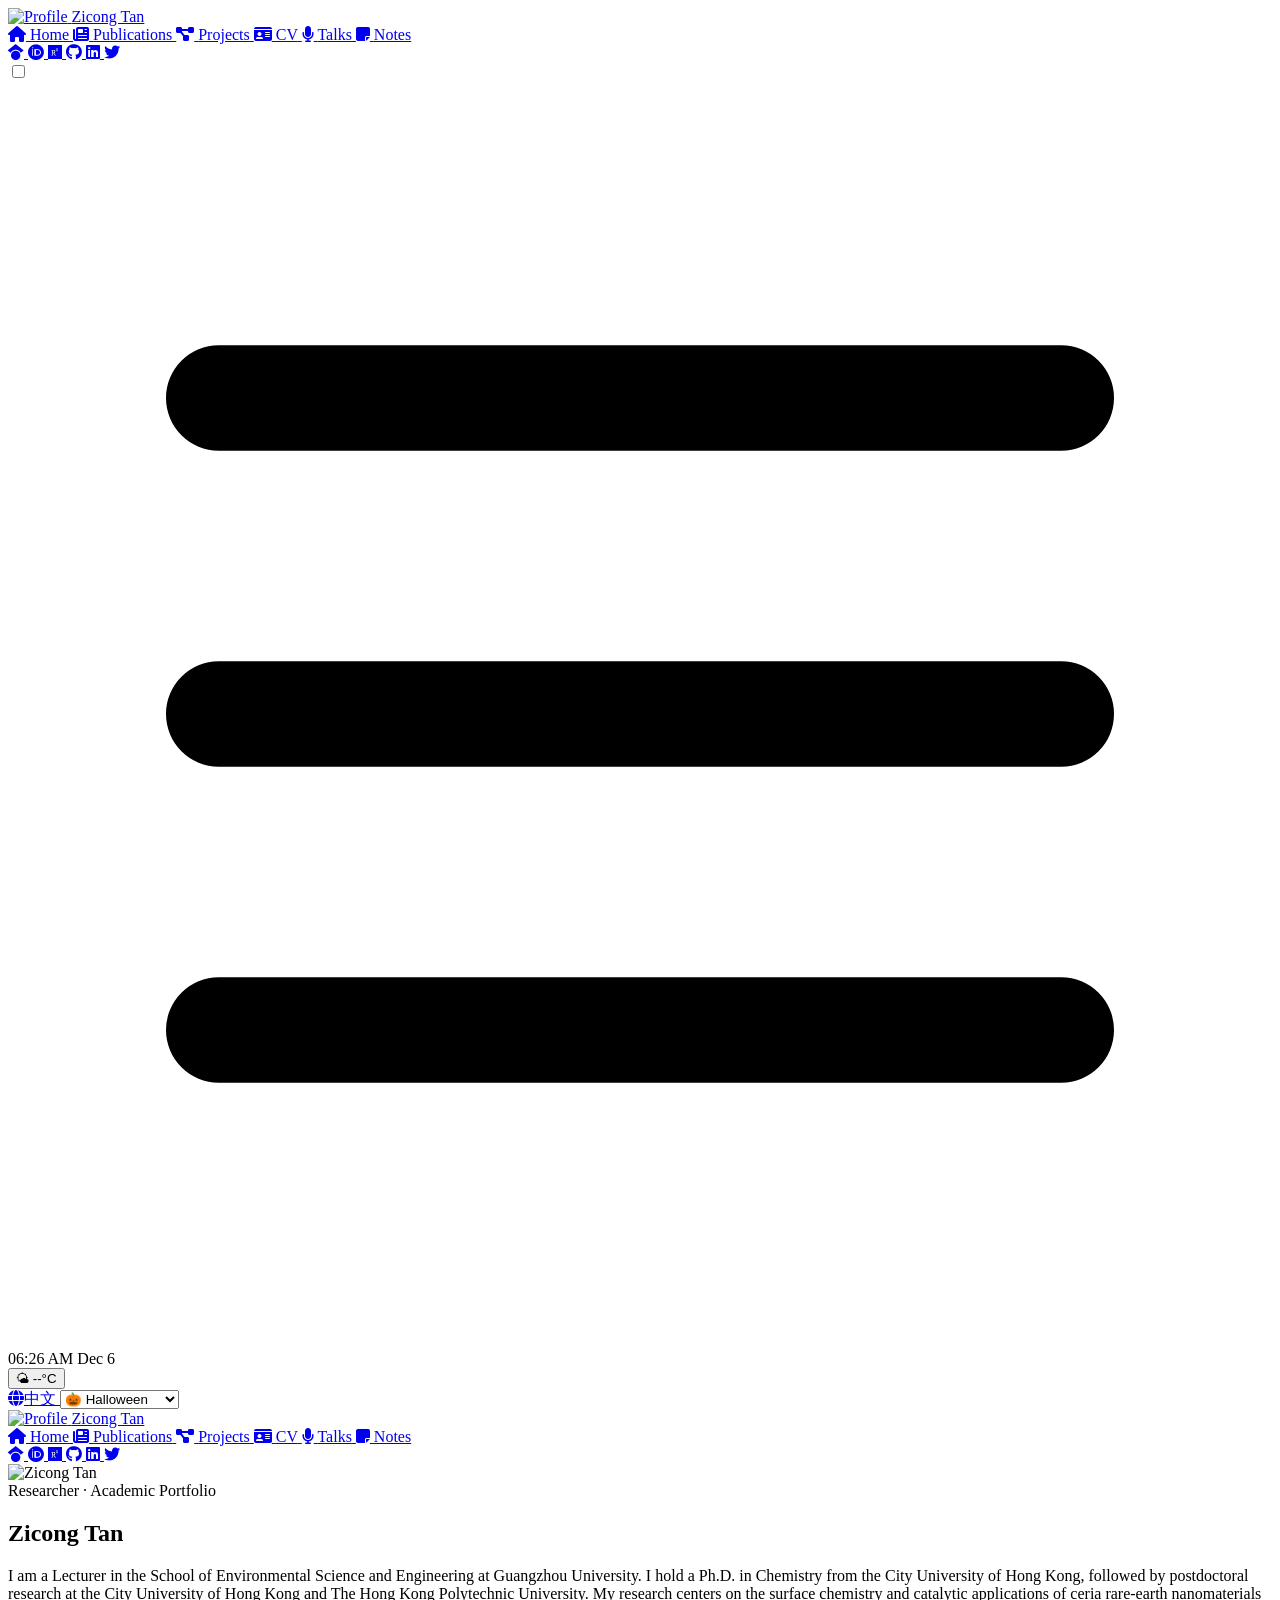
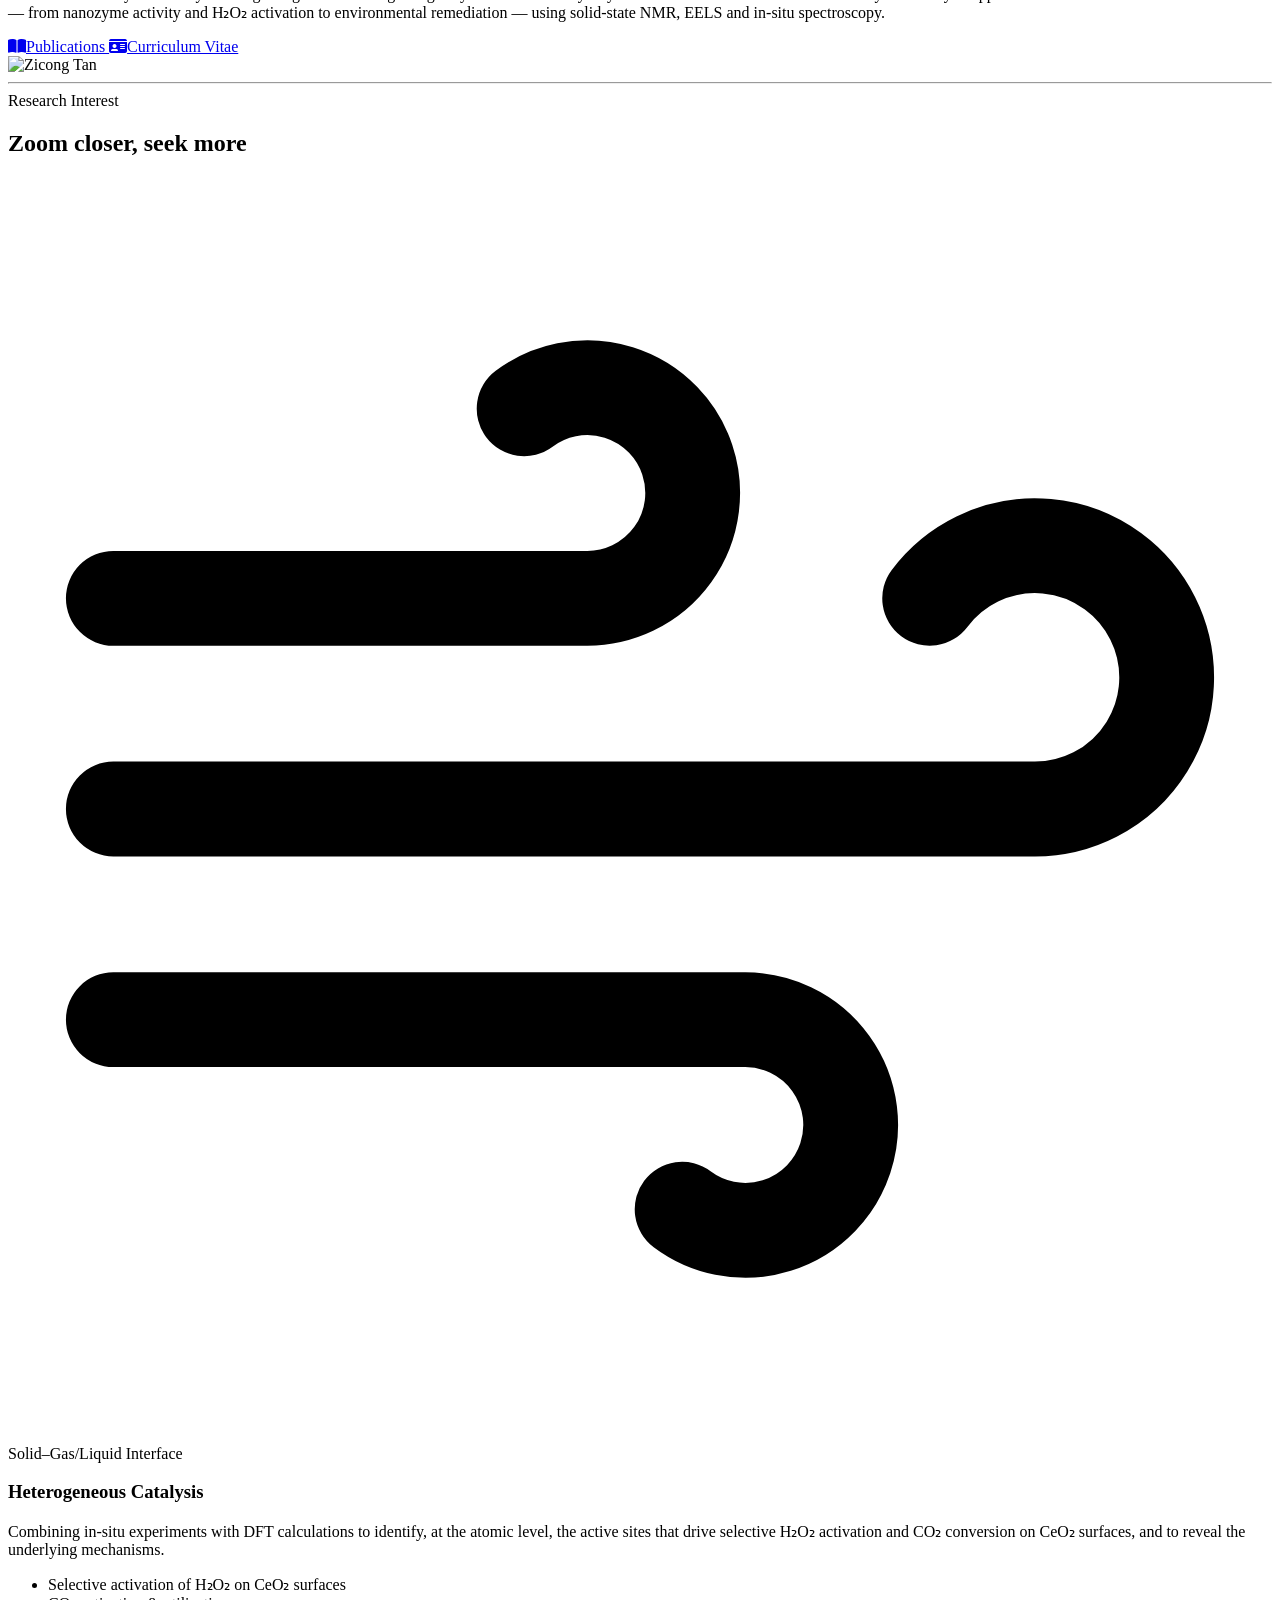
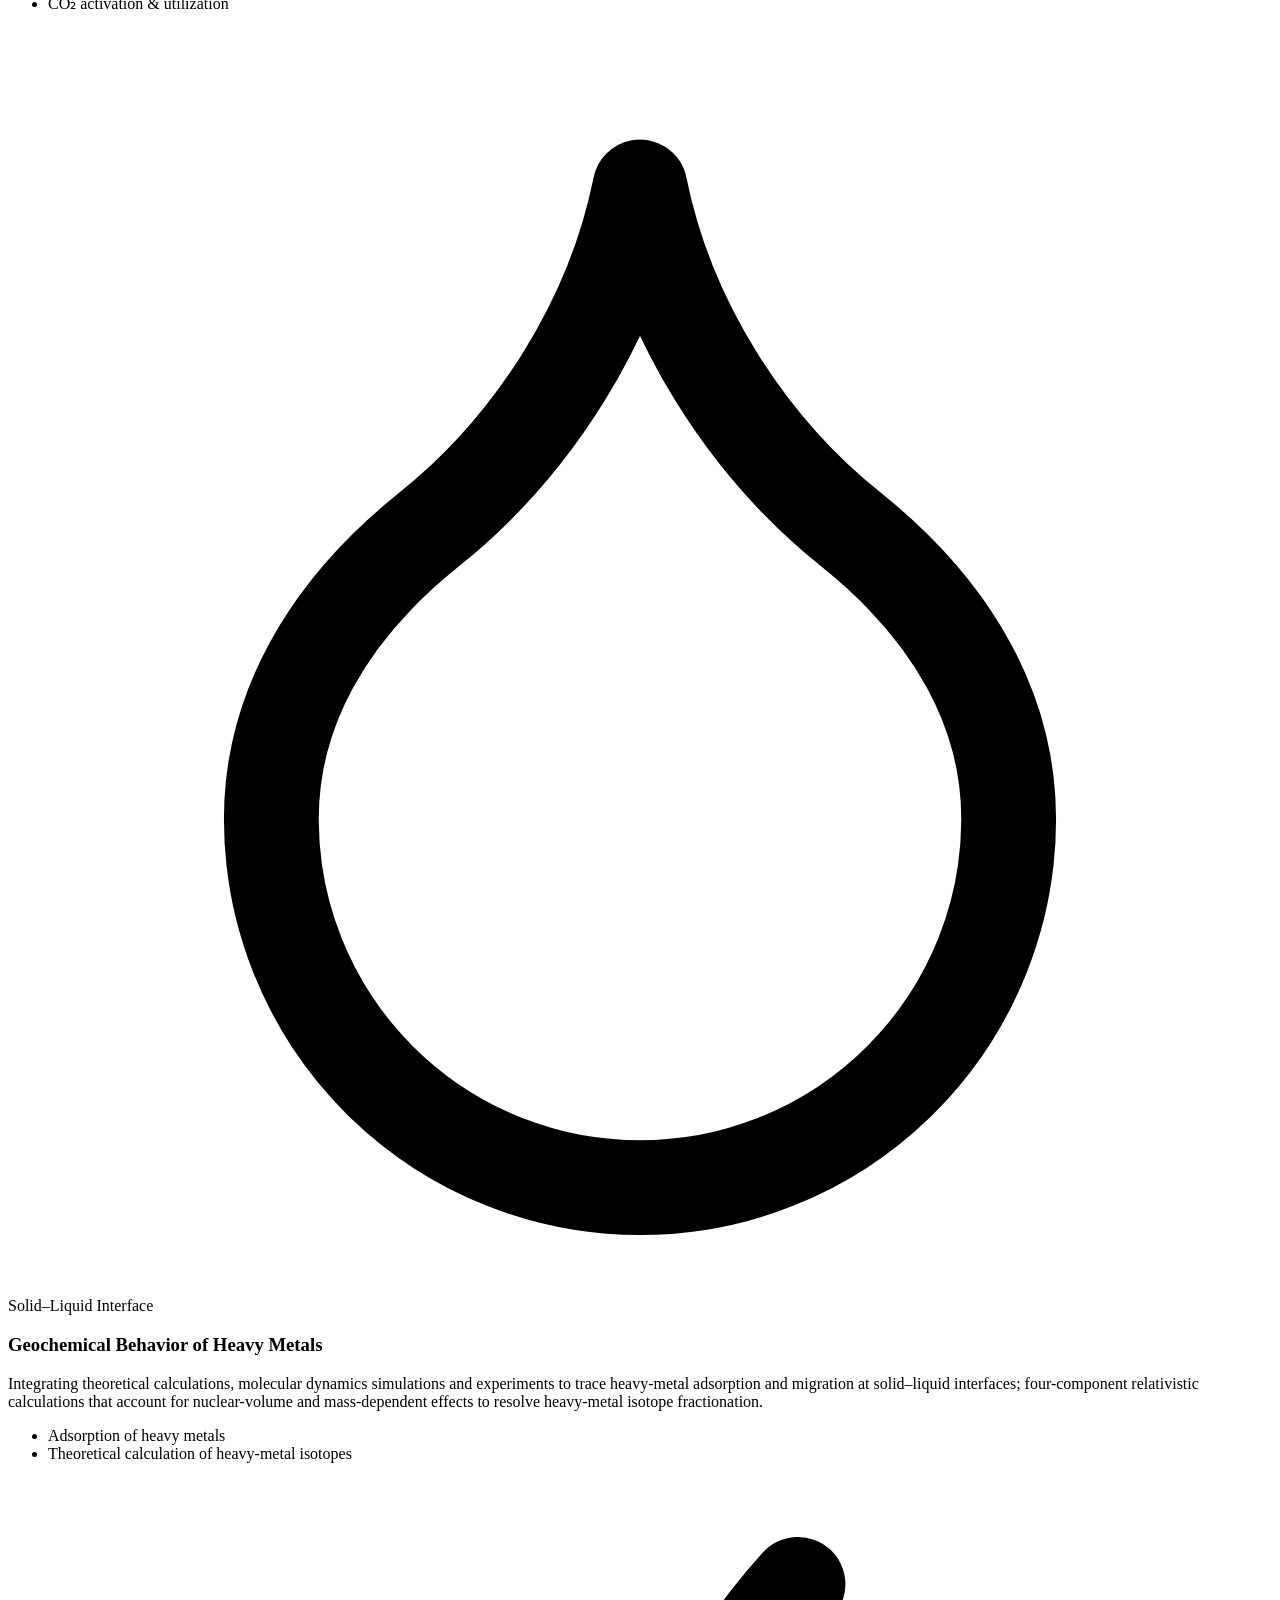
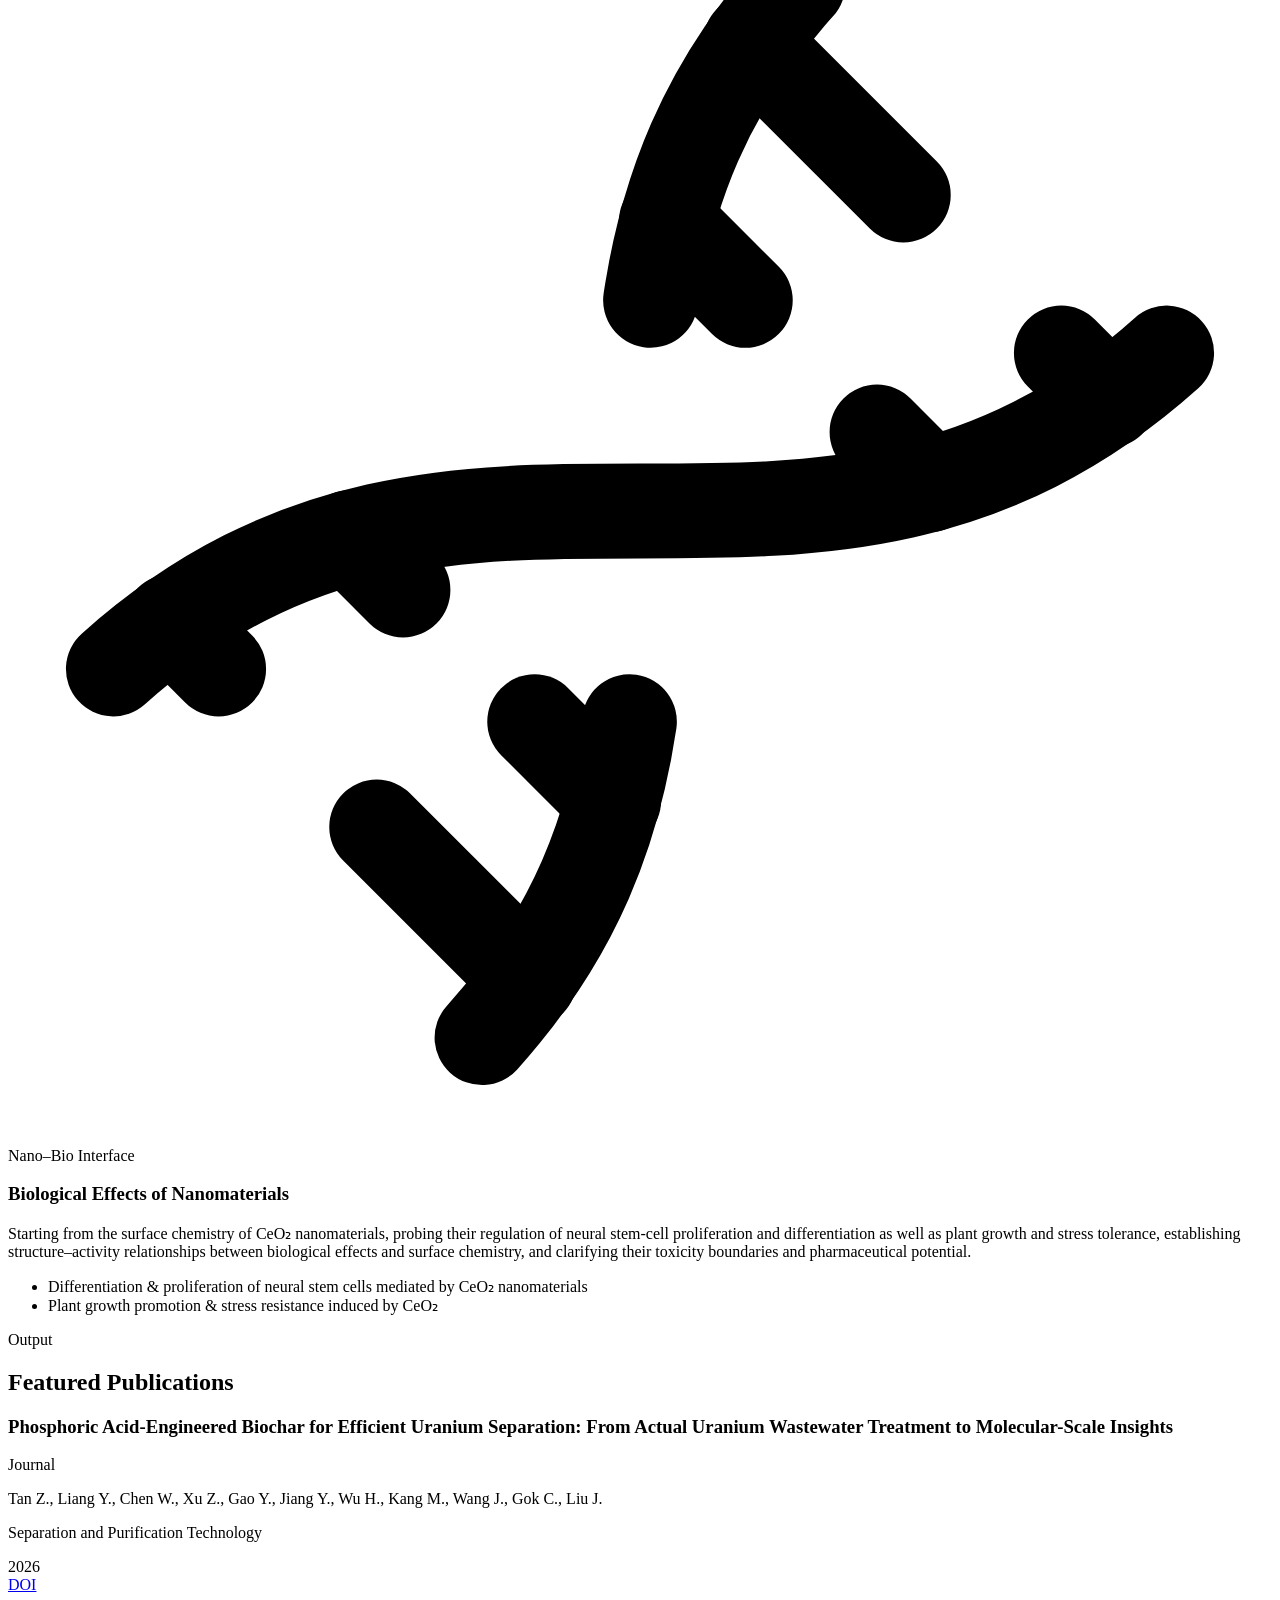
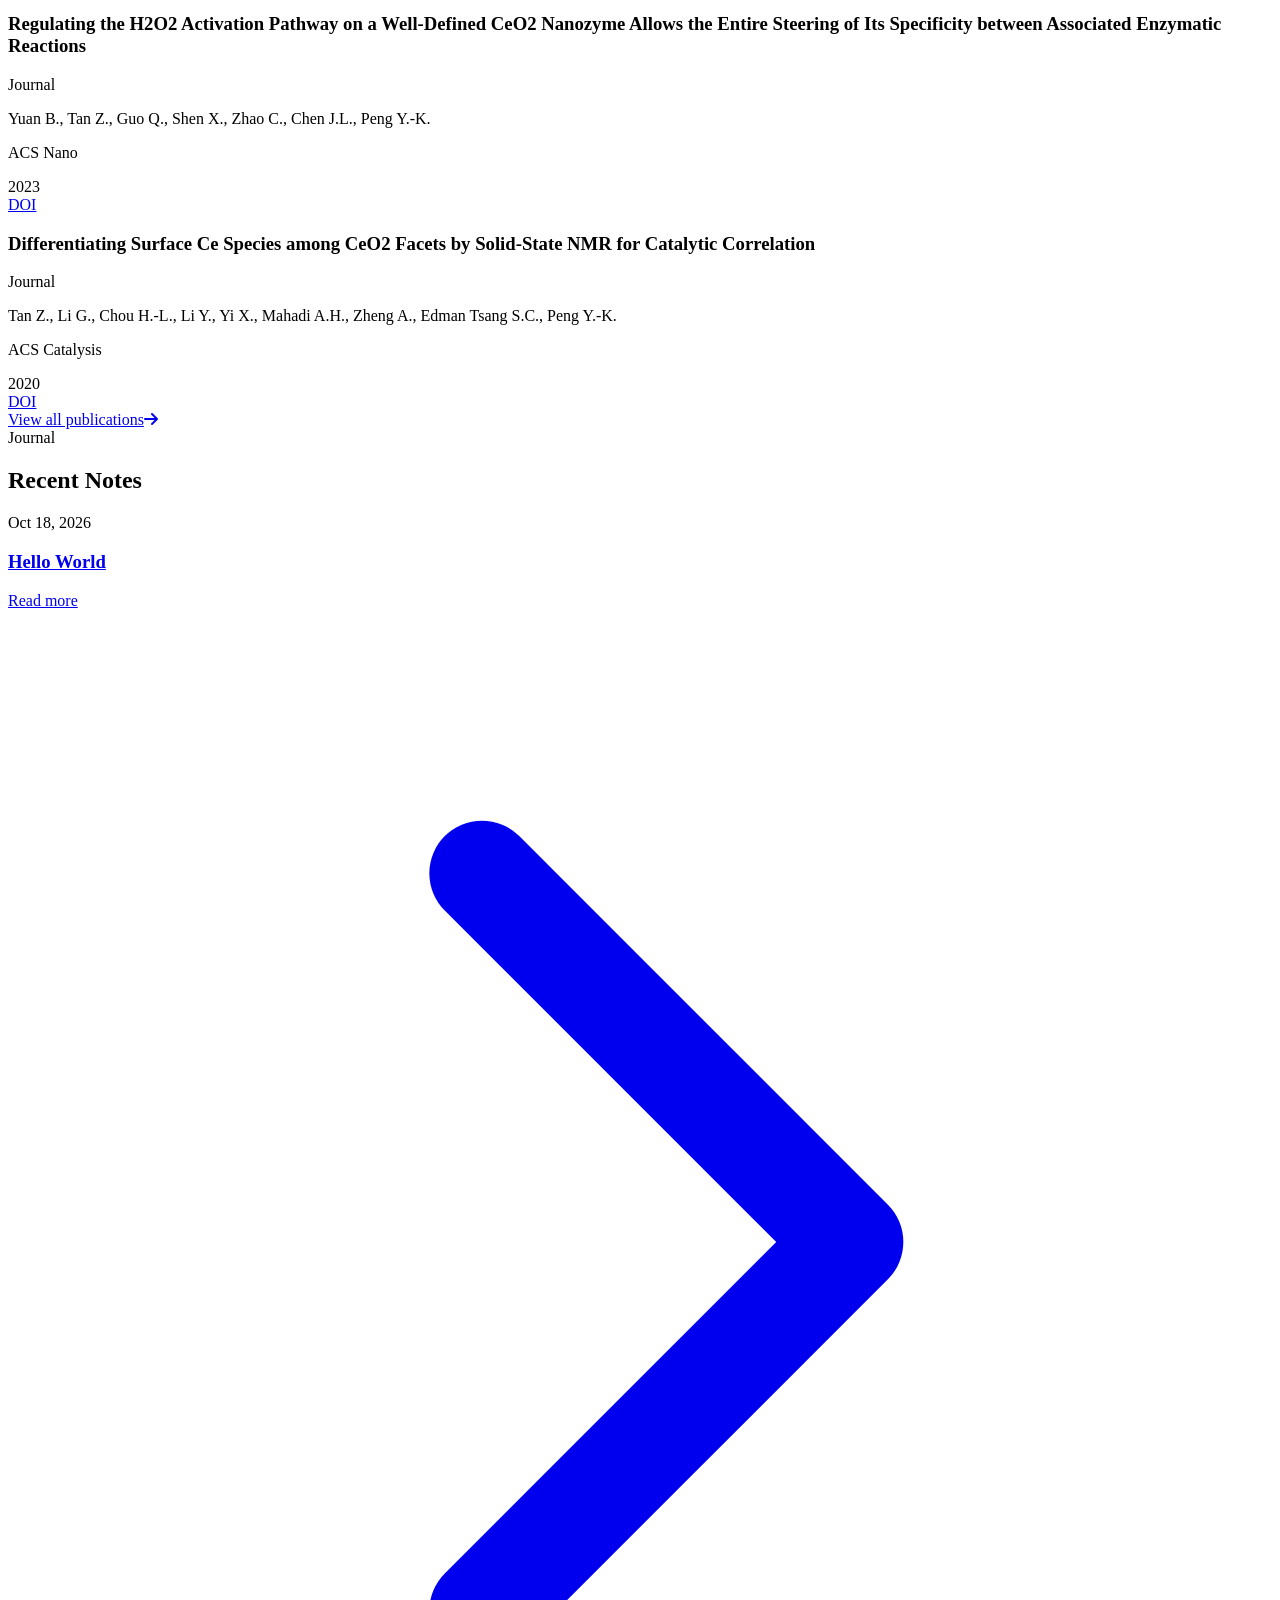
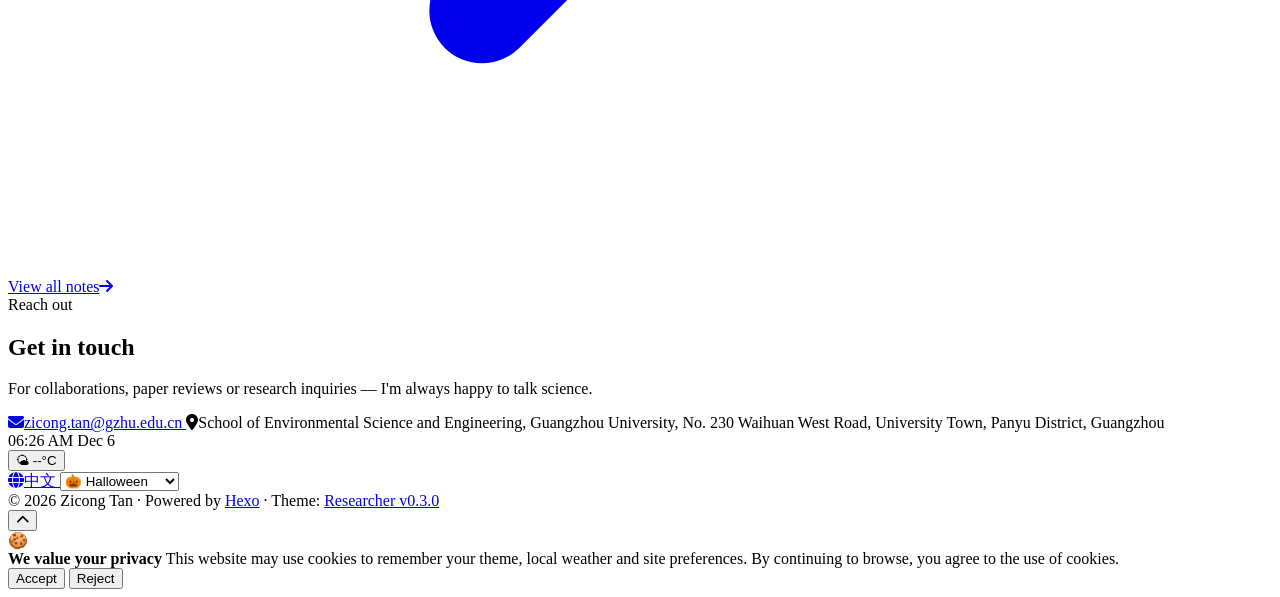
==== commit 95a25a87: "Site updated: 2026-10-31 14:43:01" ====
--- a/index.html
+++ b/index.html
@@ -202,7 +202,7 @@
 if (!window.__rcLangSwitch) {
   window.__rcLangSwitch = {
     root: '/tanzicong/',
-    pages: ["cv/index.html","notes/index.html","projects/index.html","talks/index.html","publications/index.html","zh-CN/cv/index.html","zh-CN/index.html","zh-CN/publications/index.html","zh-CN/projects/index.html"]
+    pages: ["cv/index.html","projects/index.html","talks/index.html","publications/index.html","zh-CN/index.html","notes/index.html","zh-CN/cv/index.html","zh-CN/publications/index.html","zh-CN/projects/index.html"]
   };
 }
 </script>
@@ -867,26 +867,16 @@
     <div class="rc-card-body">
       <div class="rc-contact-row">
         
-          <a href="mailto:your.email@example.com" class="rc-contact-item">
-            <i class="fas fa-envelope"></i><span>your.email@example.com</span>
+          <a href="mailto:zicong.tan@gzhu.edu.cn" class="rc-contact-item">
+            <i class="fas fa-envelope"></i><span>zicong.tan@gzhu.edu.cn</span>
           </a>
         
         
           
-            <a href="https://maps.app.goo.gl/xxxxxxxxxxx" target="_blank" rel="noopener noreferrer" class="rc-contact-item">
-              <i class="fas fa-map-marker-alt"></i><span>Room 123, Department of Biology, University of Example, 12345 City, Country</span>
-            </a>
+            <span class="rc-contact-item"><i class="fas fa-map-marker-alt"></i><span>School of Environmental Science and Engineering, Guangzhou University, No. 230 Waihuan West Road, University Town, Panyu District, Guangzhou</span></span>
           
         
         
-          <span class="rc-contact-item">
-            <i class="fas fa-clock"></i><span>Mon–Fri 10:00–16:00</span>
-          </span>
-        
-        
-          <a href="tel:+0 123 456789" class="rc-contact-item">
-            <i class="fas fa-phone"></i><span>+0 123 456789</span>
-          </a>
         
       </div>
     </div>
@@ -936,7 +926,7 @@
 if (!window.__rcLangSwitch) {
   window.__rcLangSwitch = {
     root: '/tanzicong/',
-    pages: ["cv/index.html","notes/index.html","projects/index.html","talks/index.html","publications/index.html","zh-CN/cv/index.html","zh-CN/index.html","zh-CN/publications/index.html","zh-CN/projects/index.html"]
+    pages: ["cv/index.html","projects/index.html","talks/index.html","publications/index.html","zh-CN/index.html","notes/index.html","zh-CN/cv/index.html","zh-CN/publications/index.html","zh-CN/projects/index.html"]
   };
 }
 </script>
